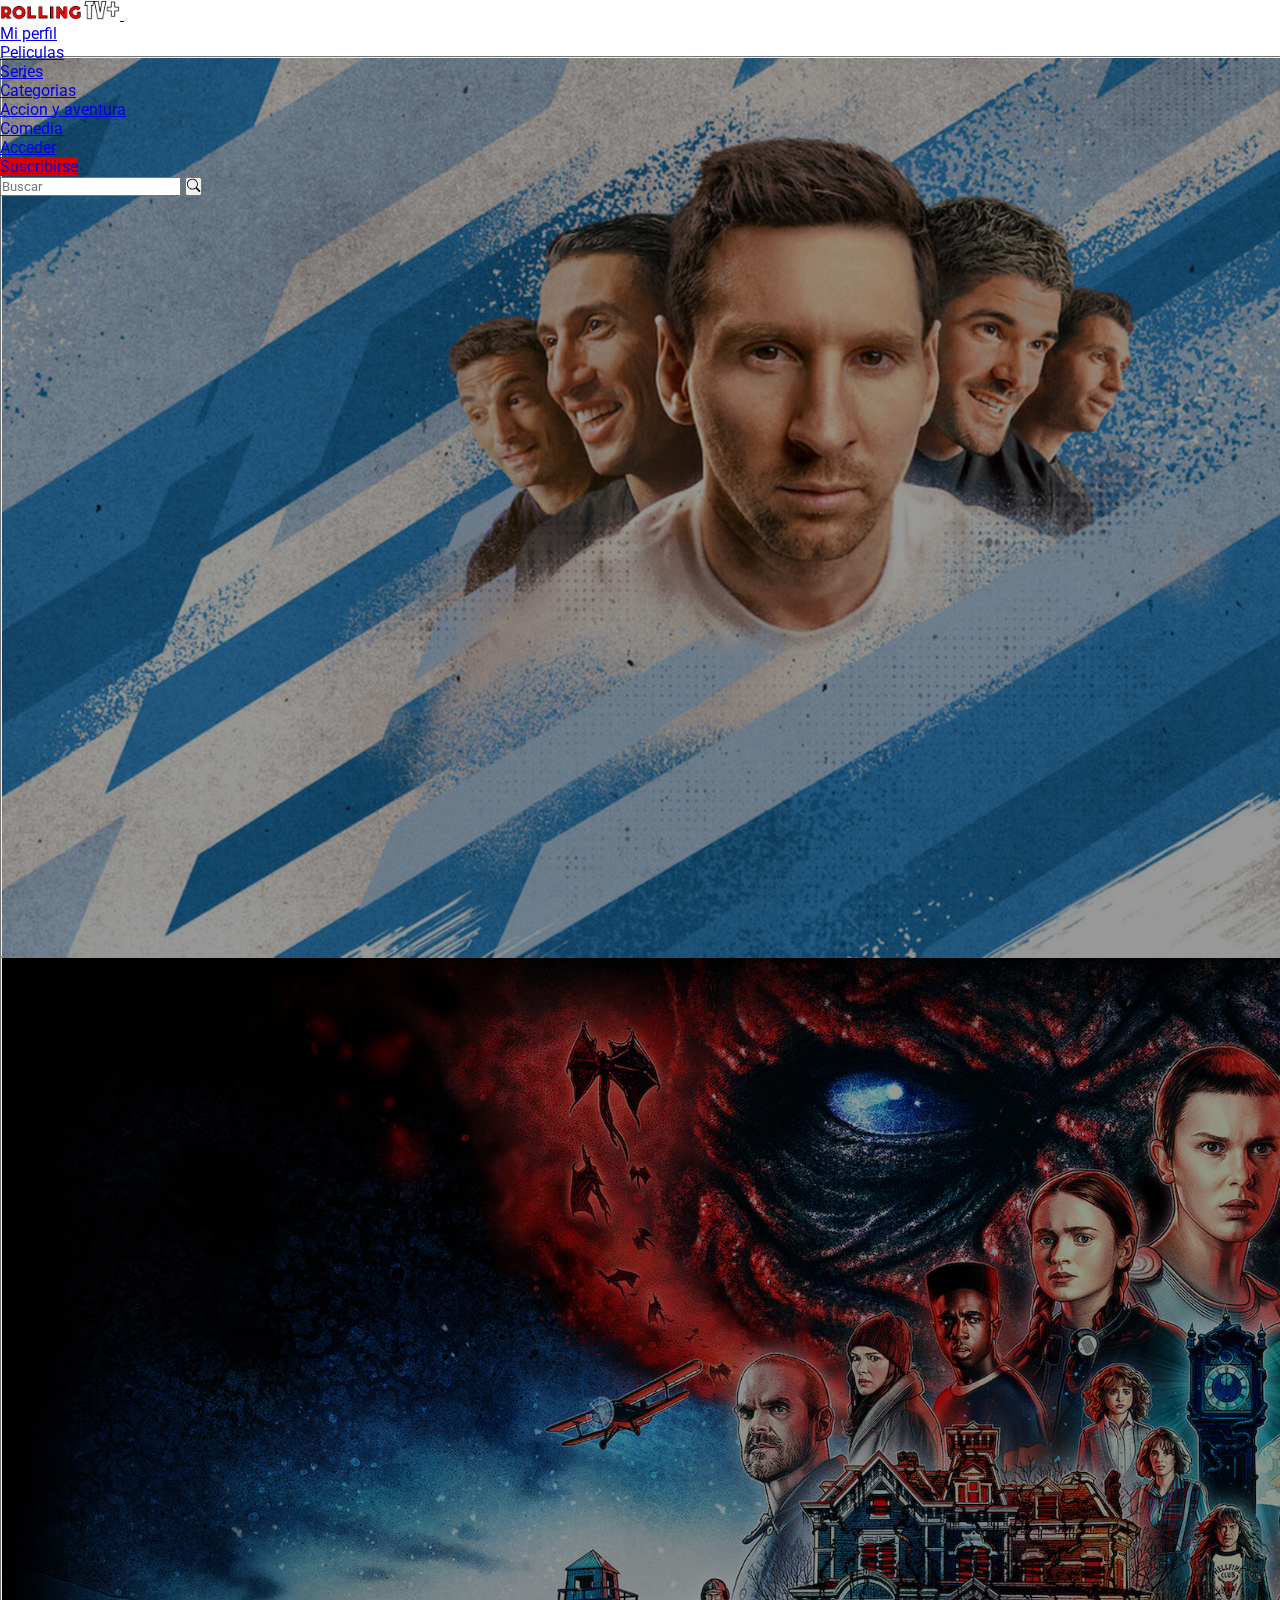
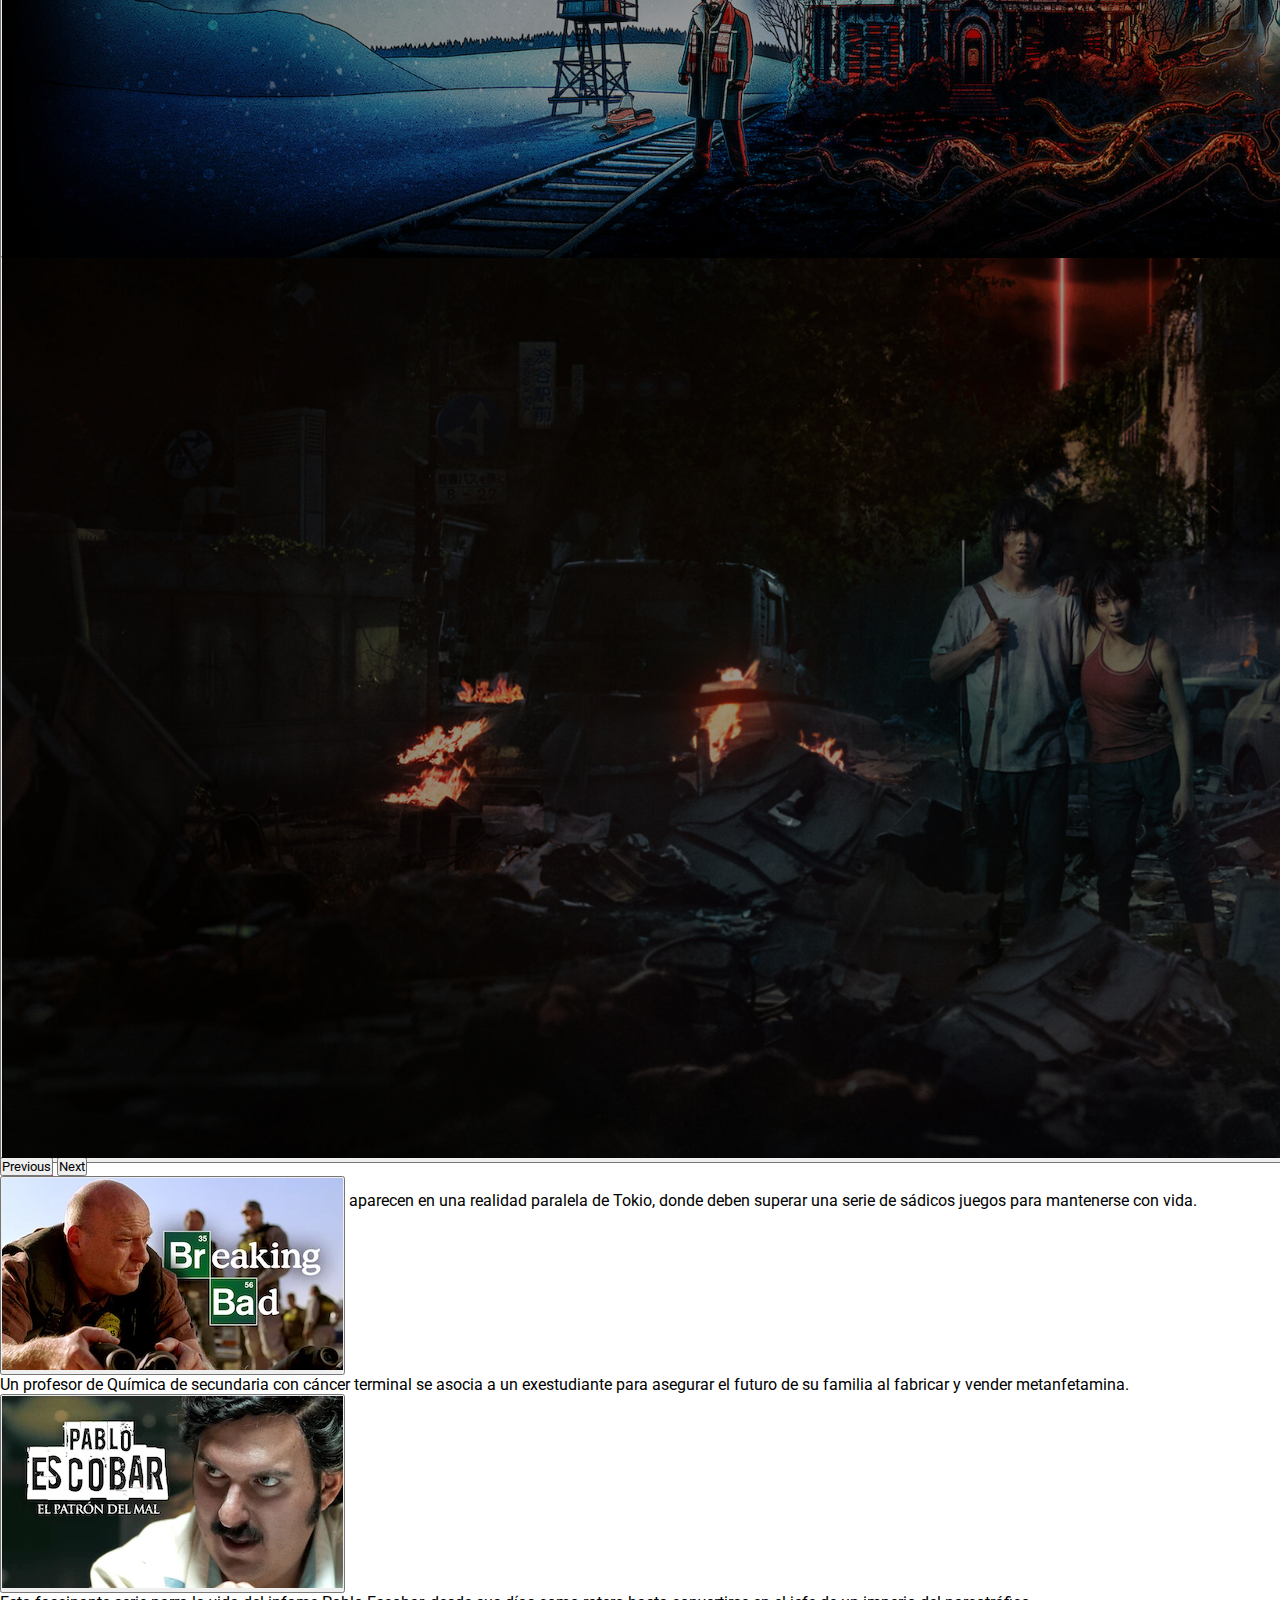
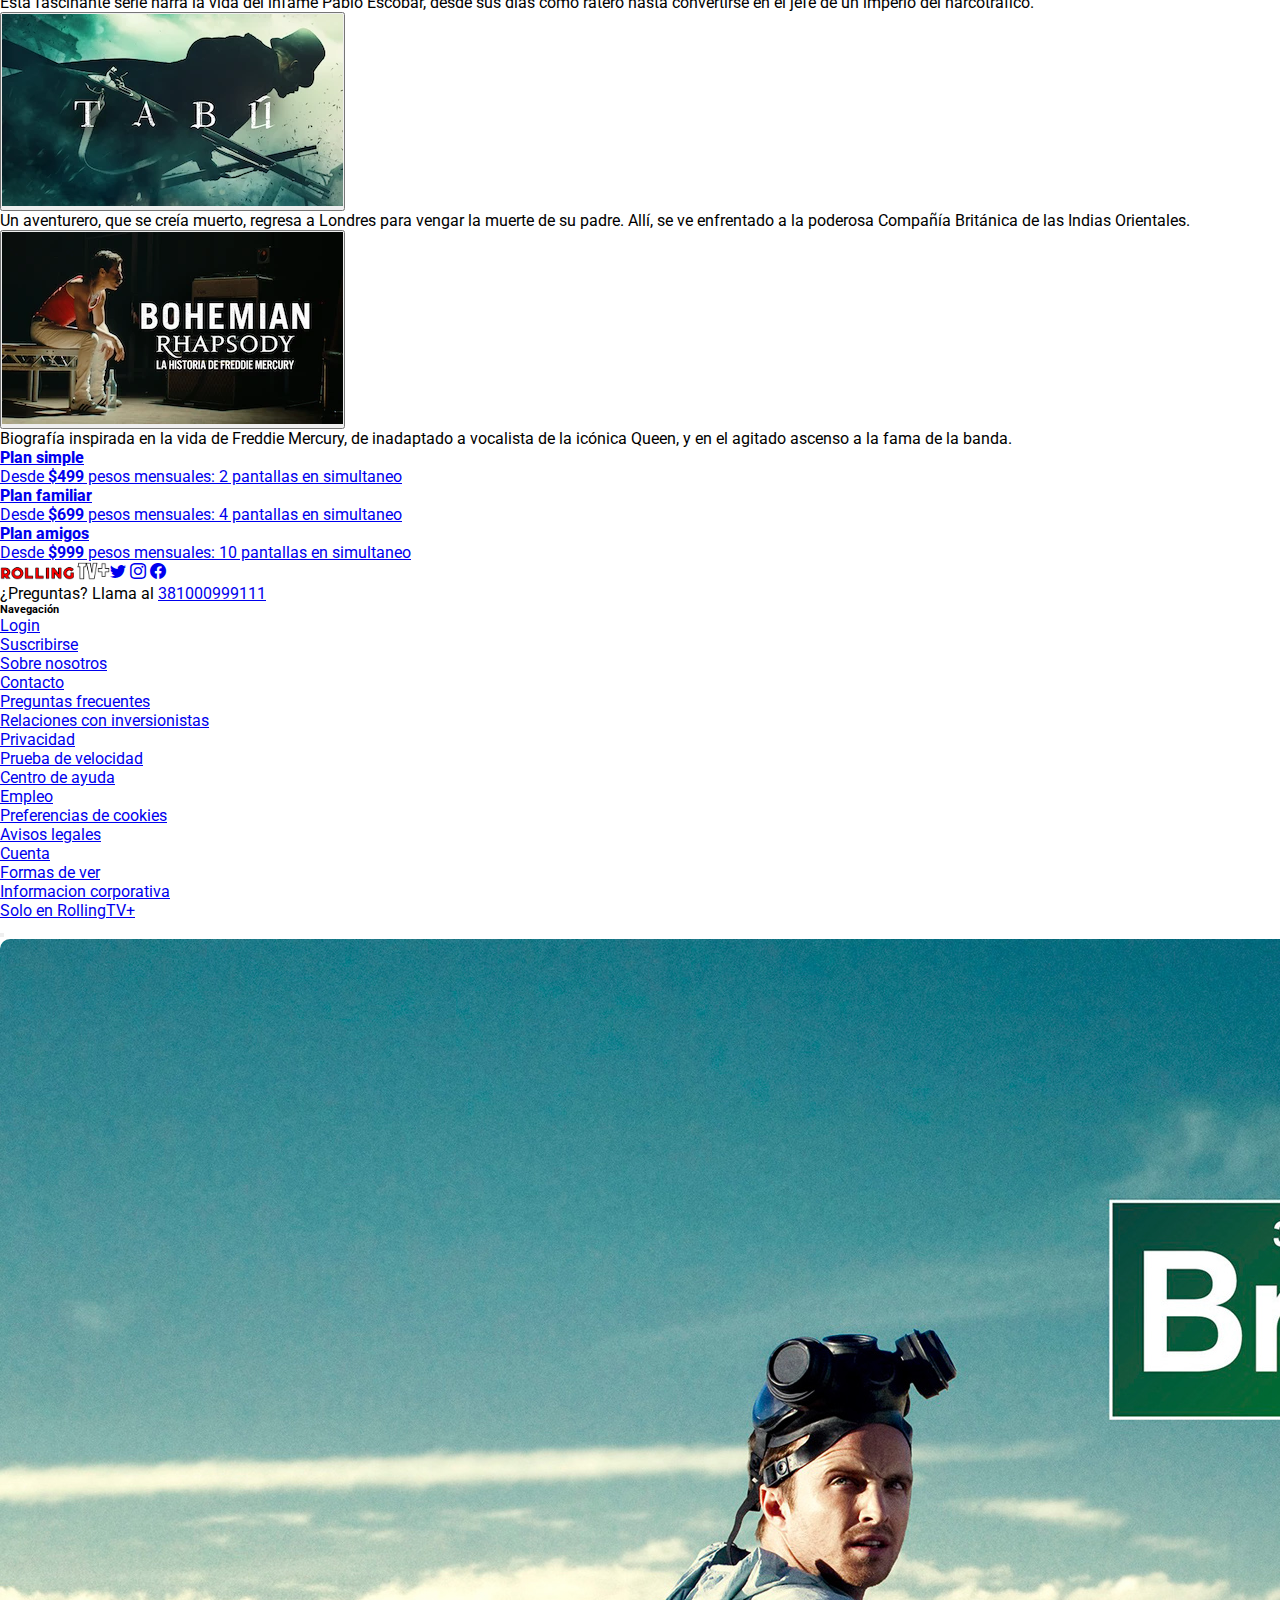
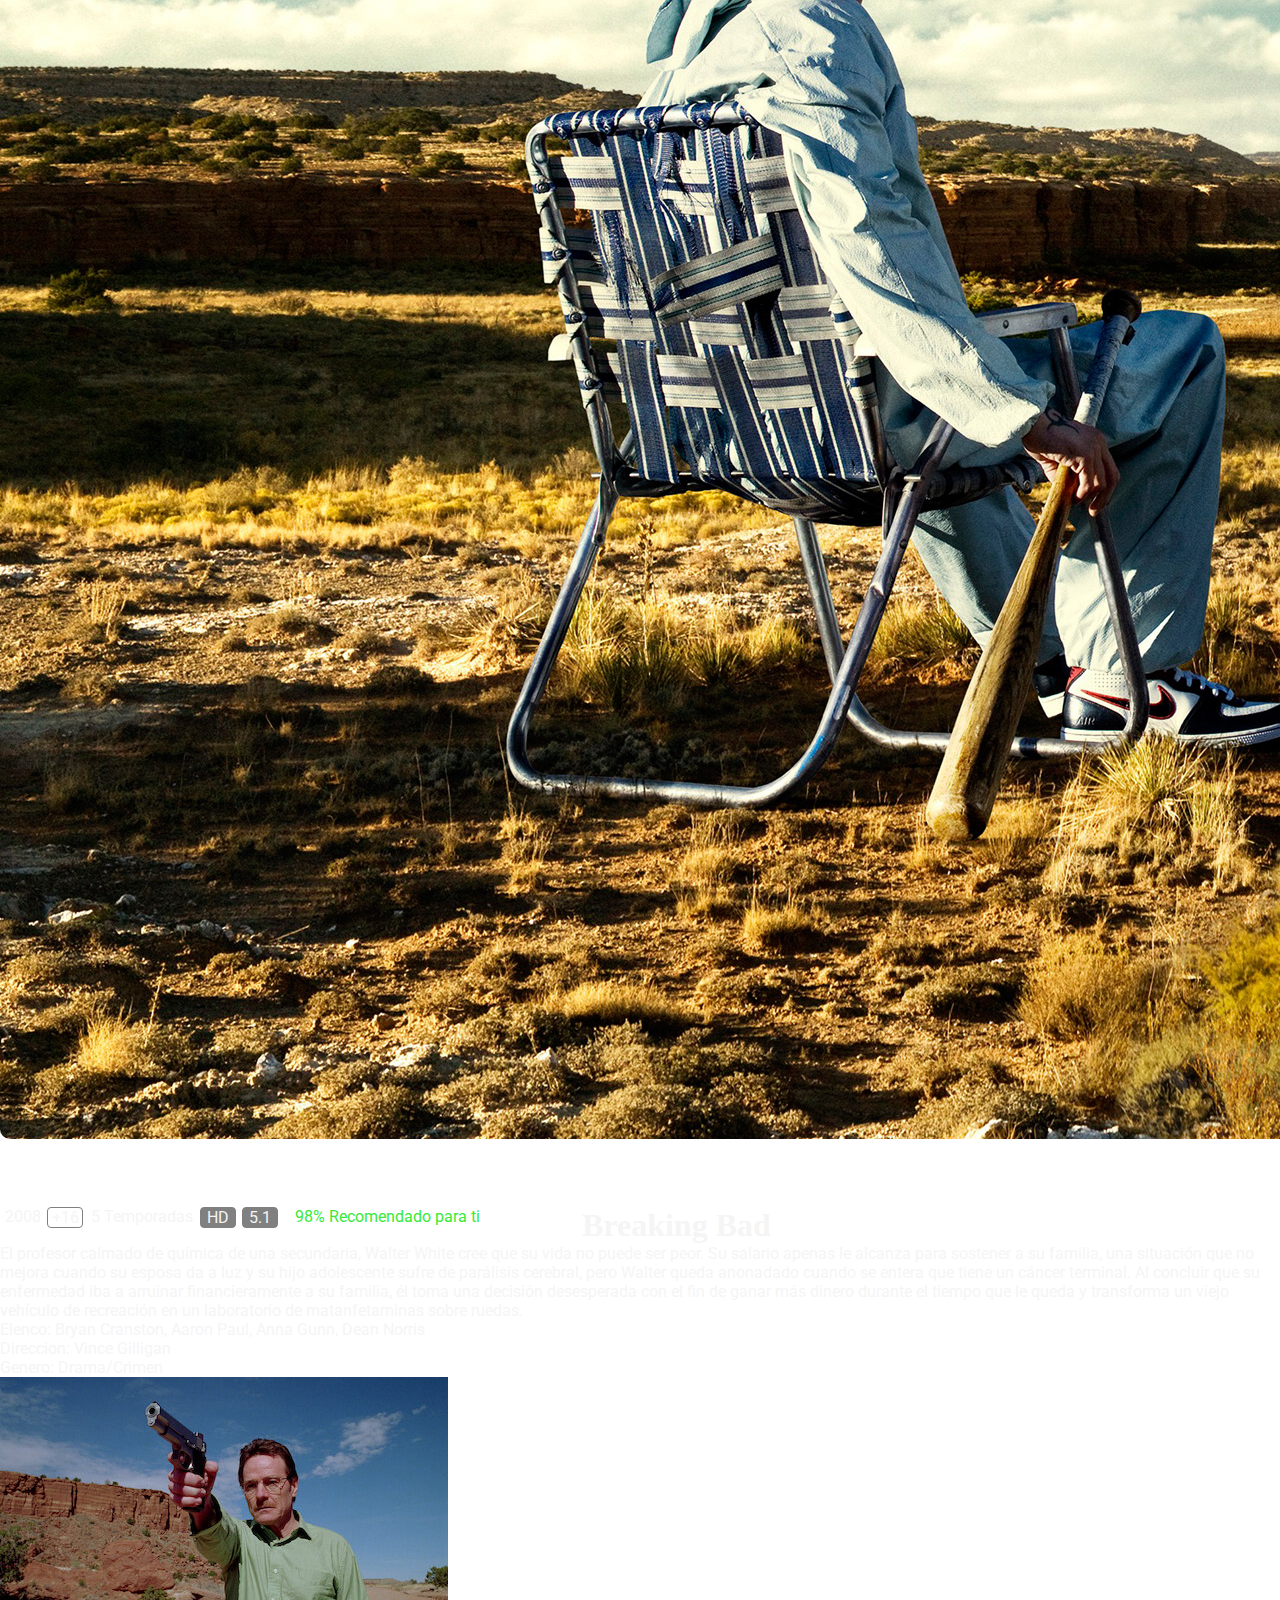
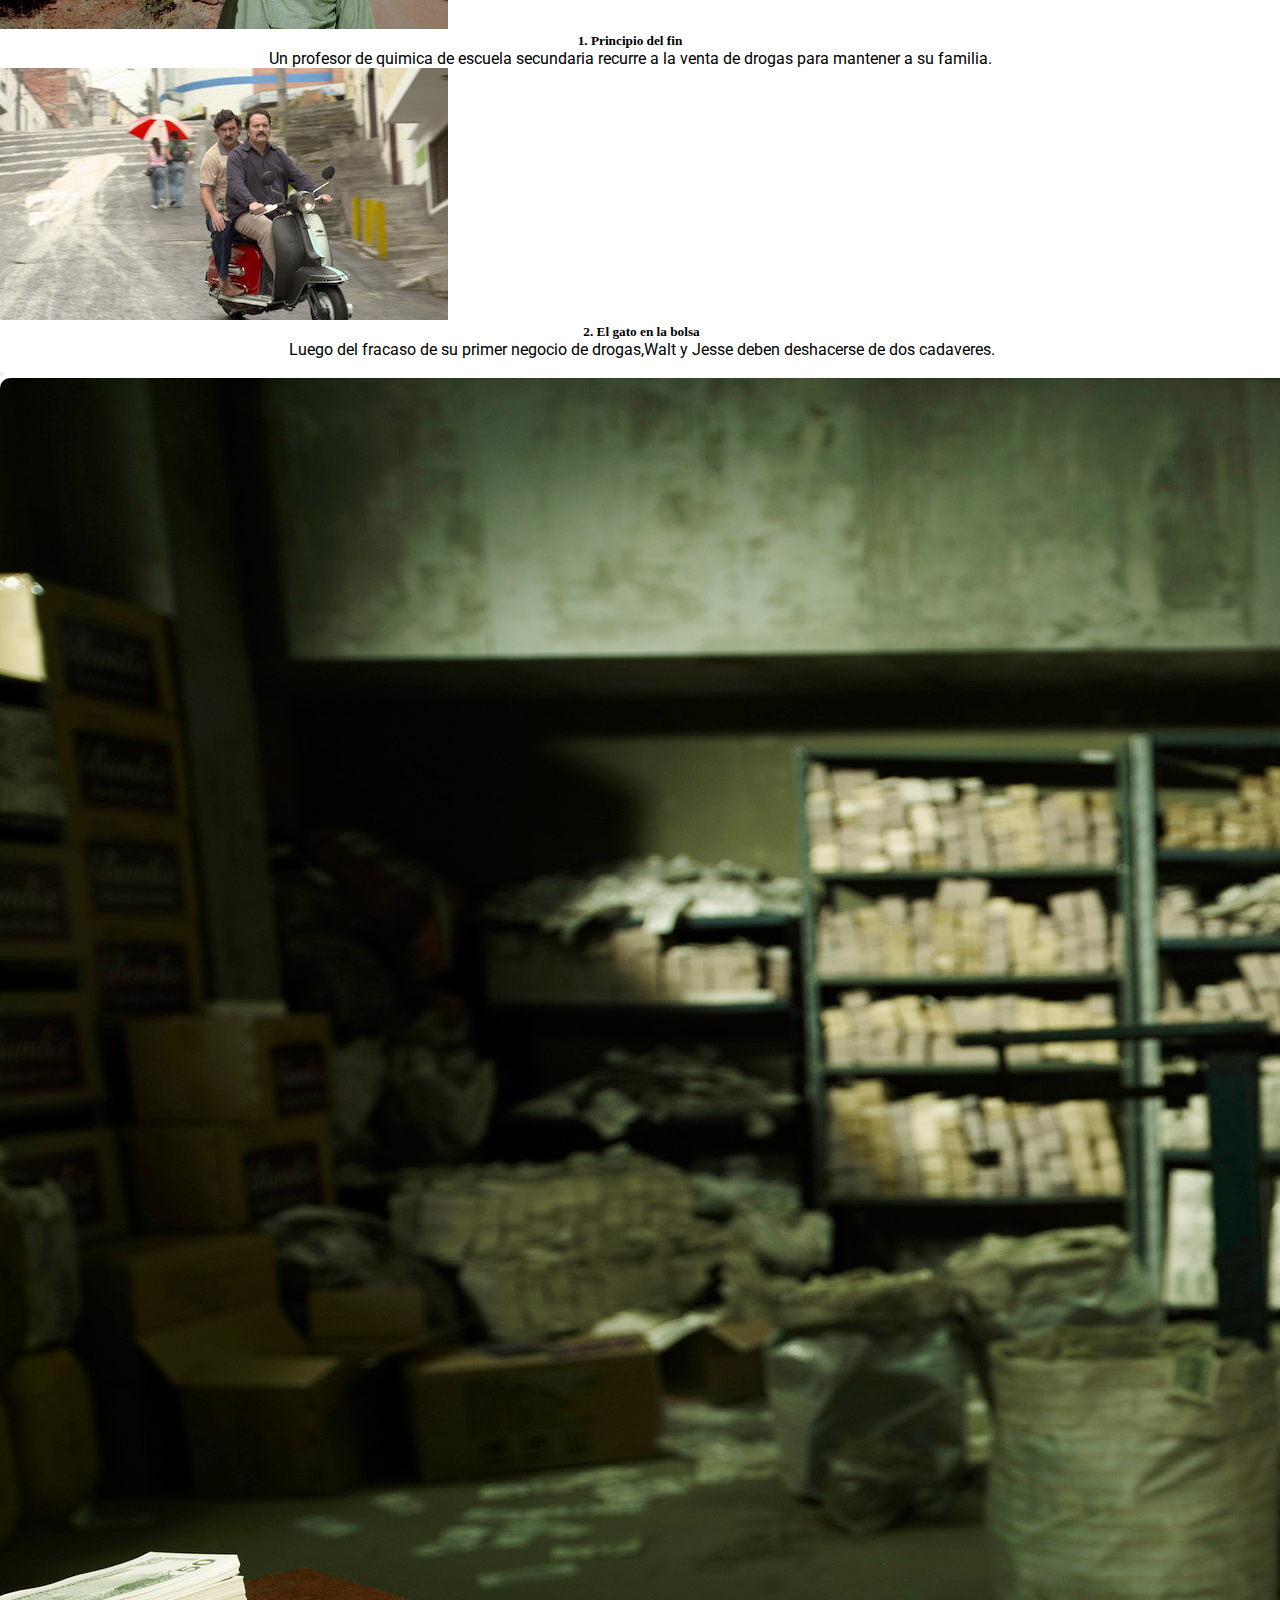
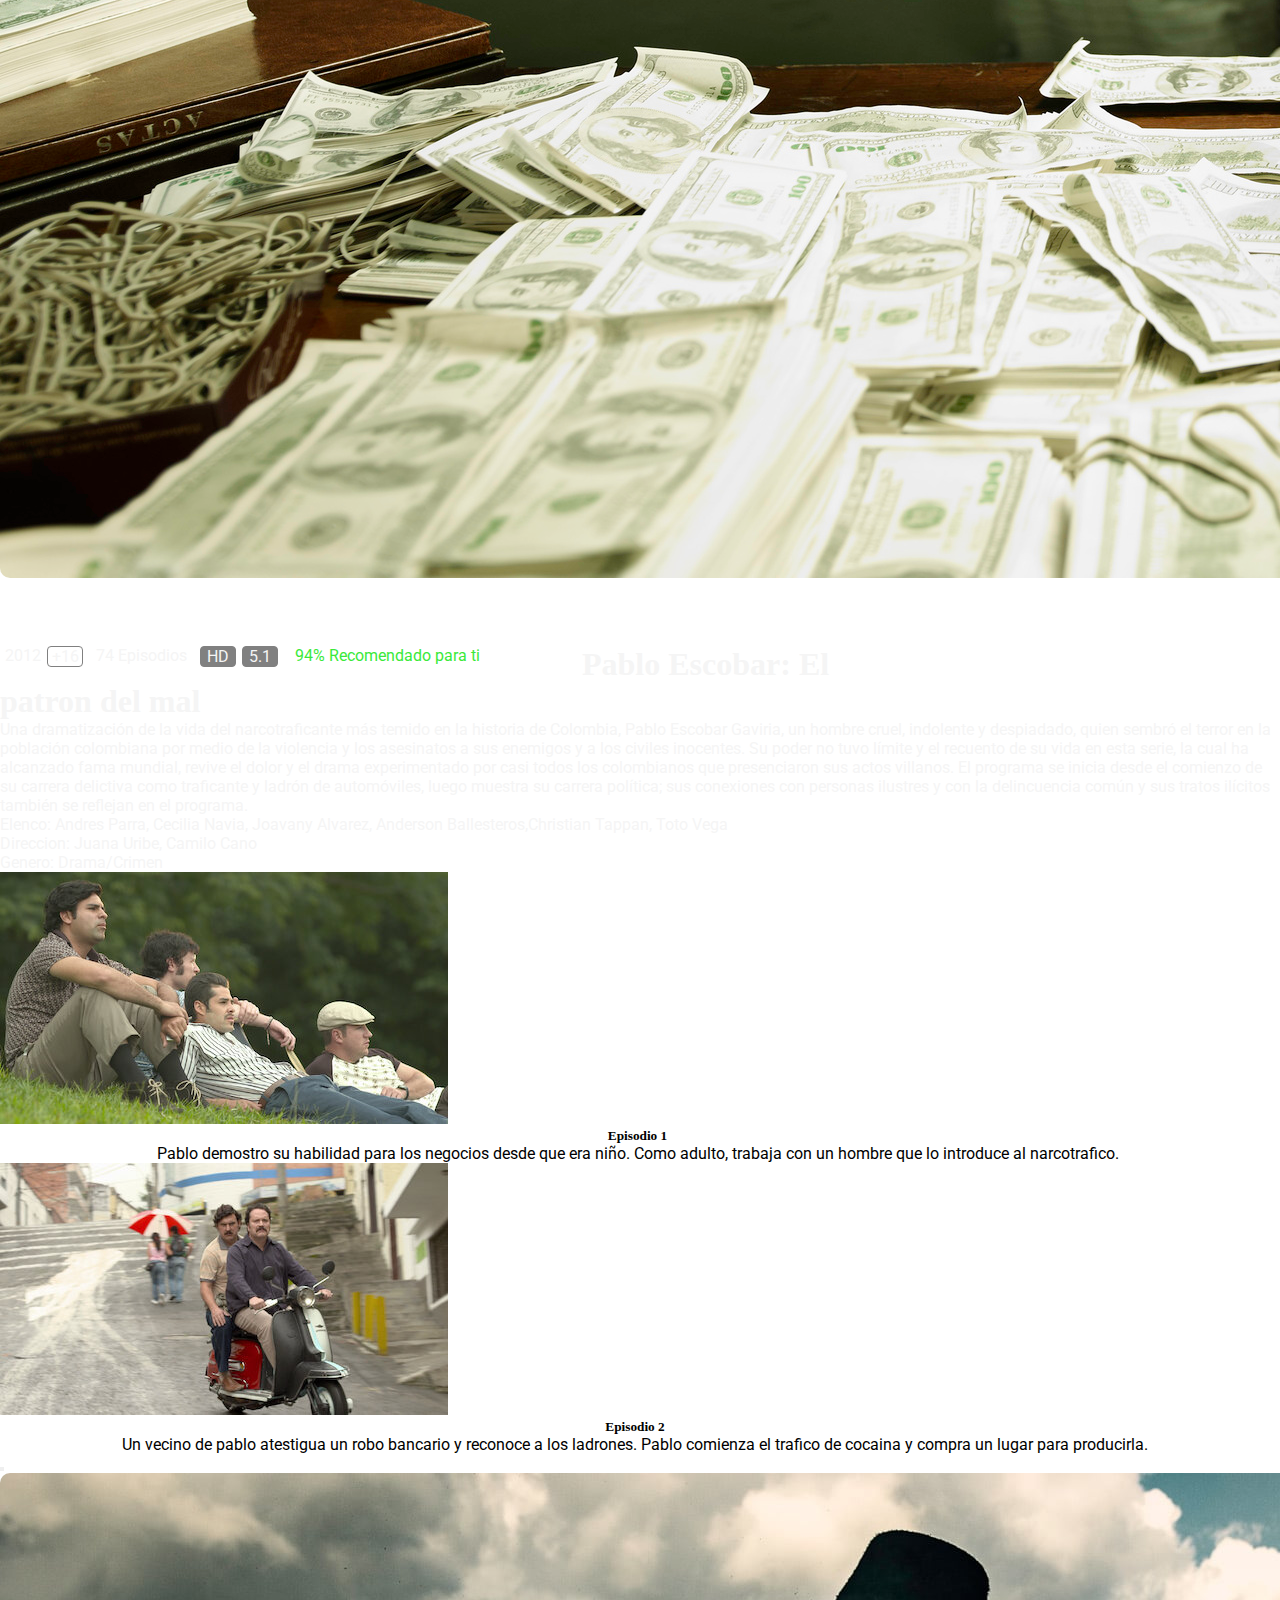
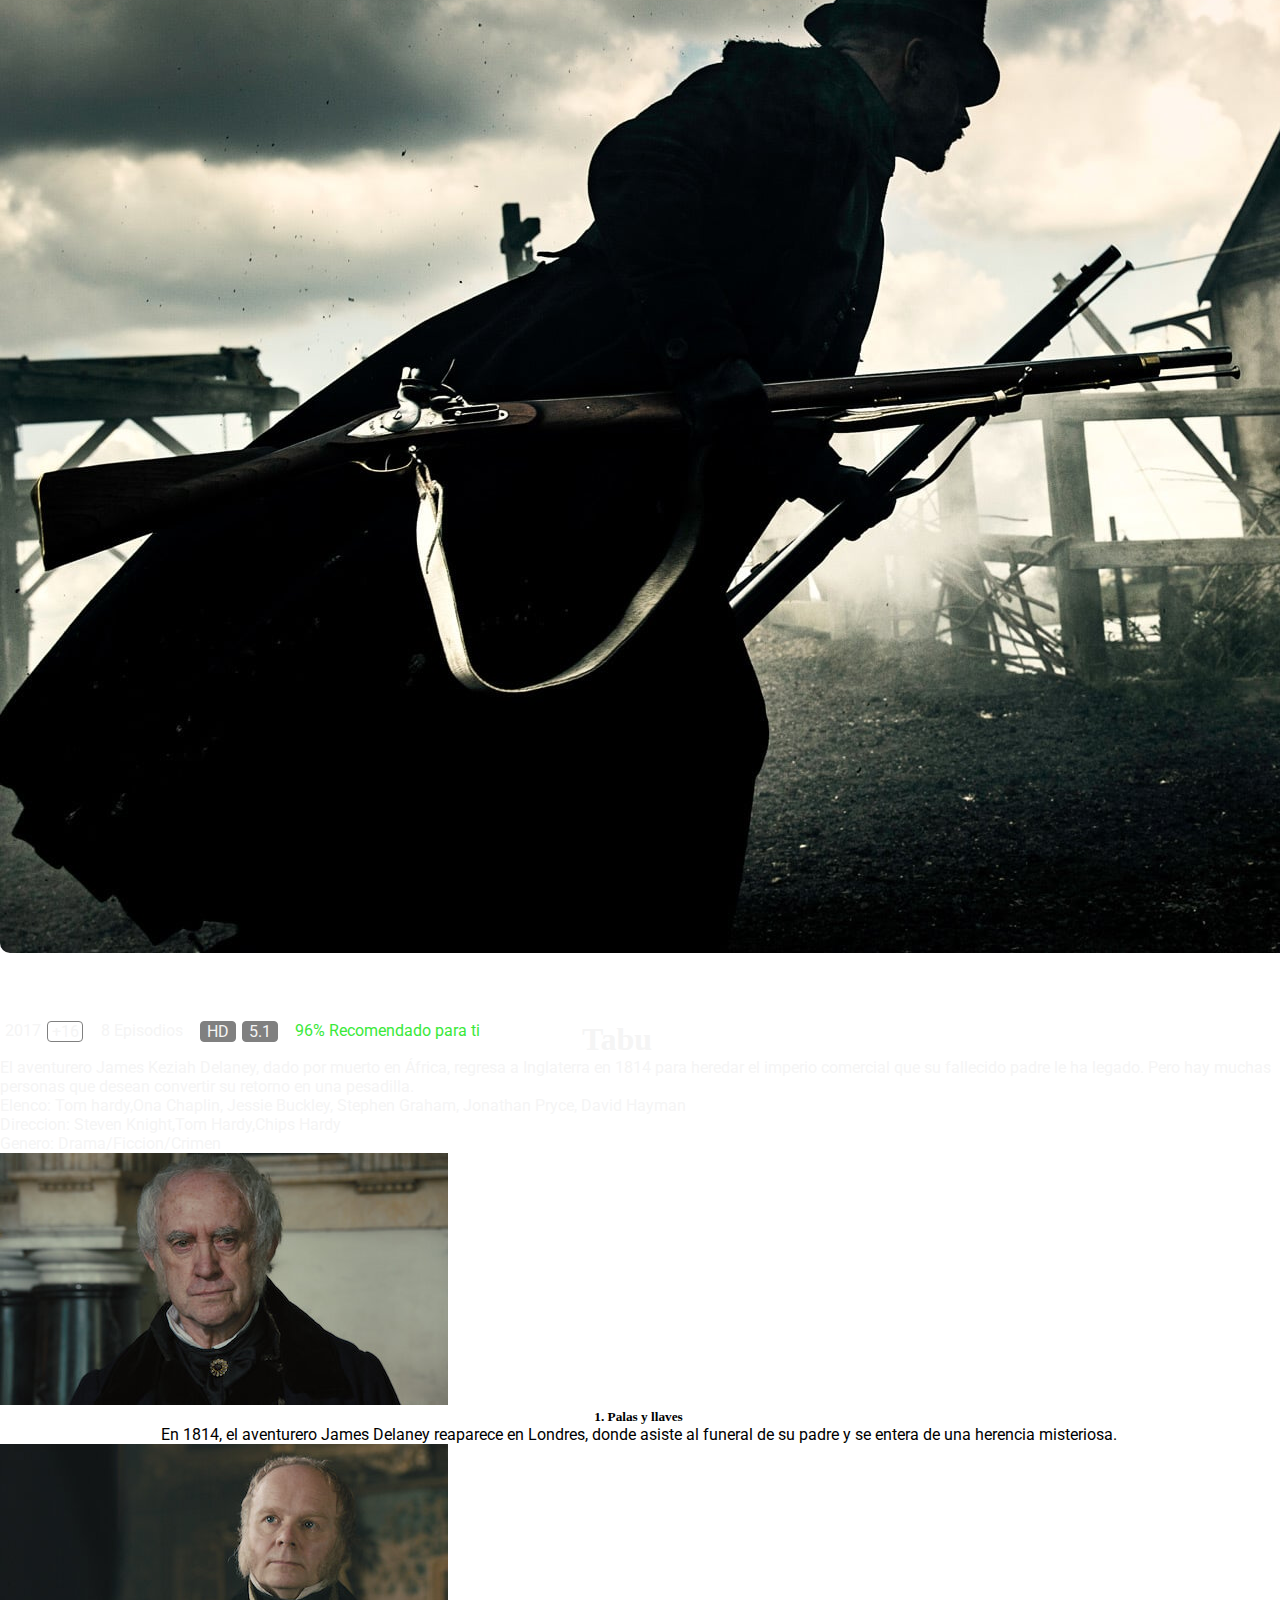
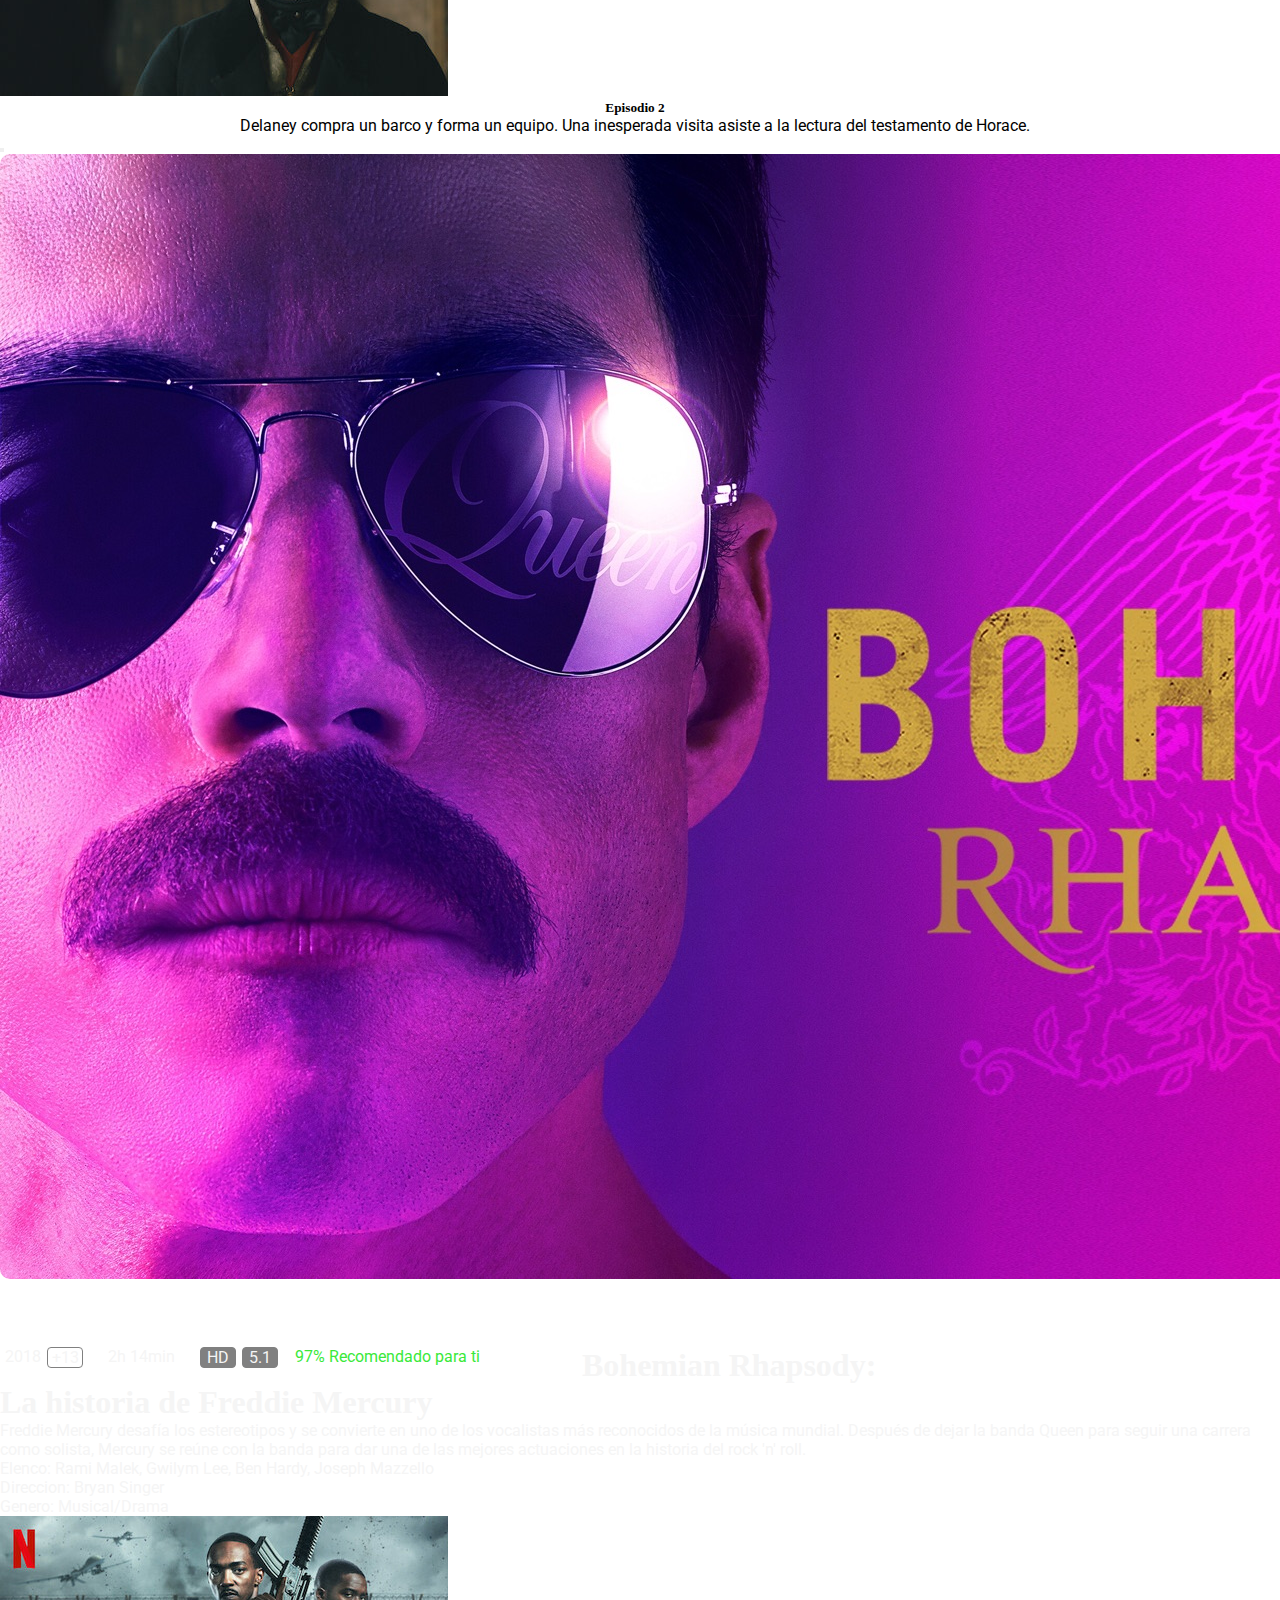
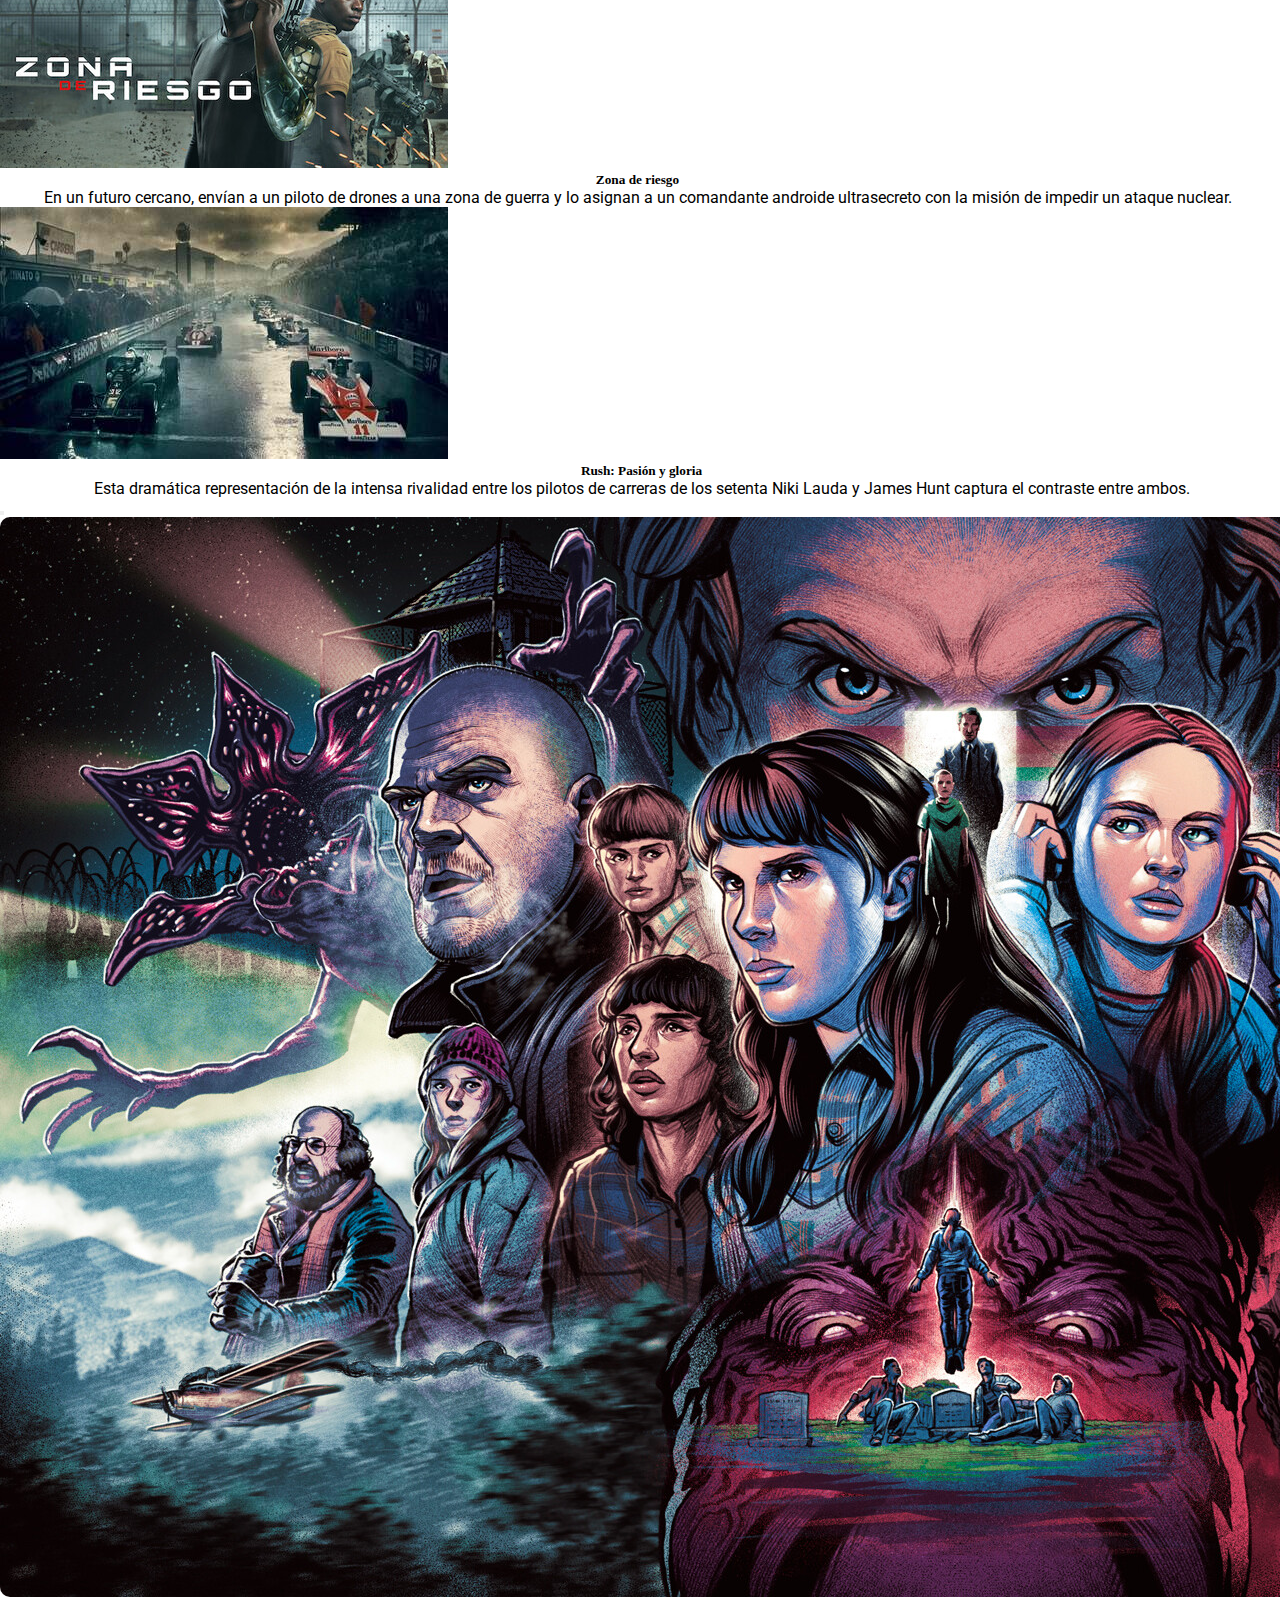
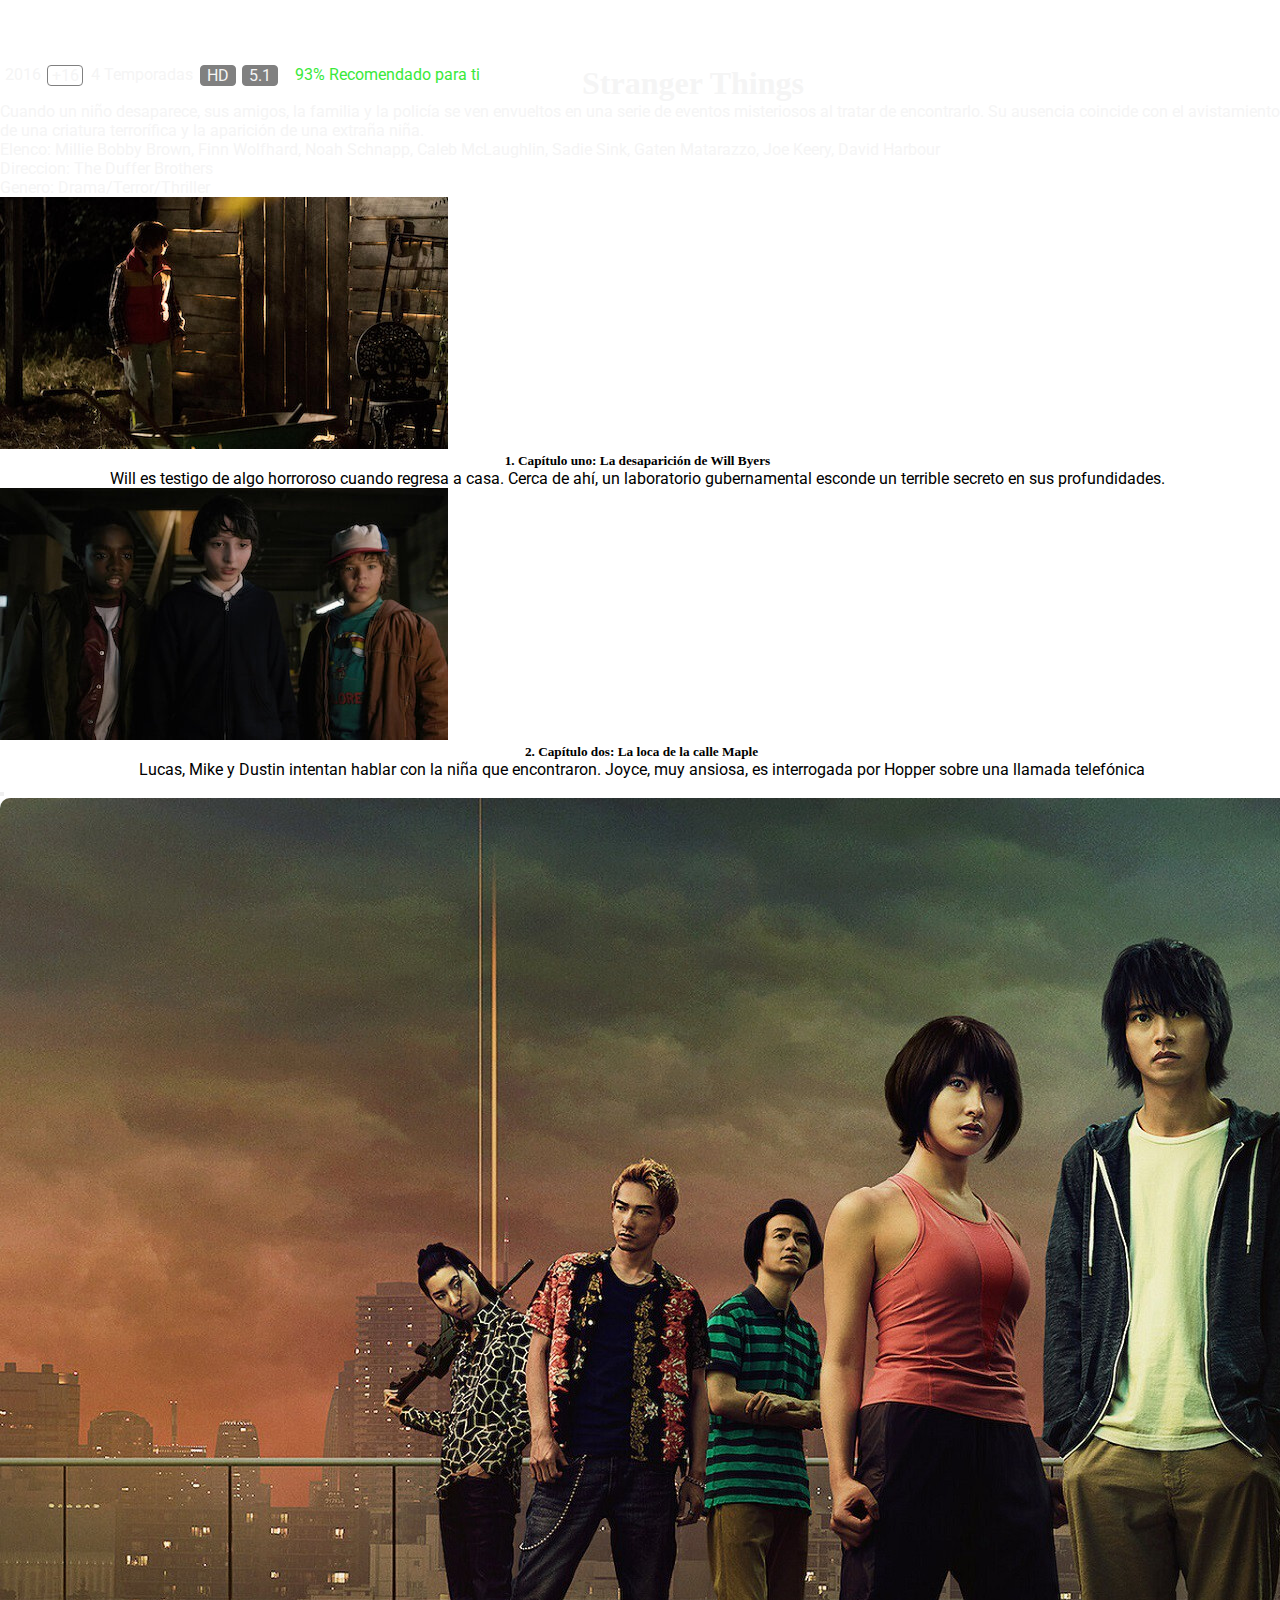
==== index.html @ 46a09281 "que onda guarda o no todo" ====
<!DOCTYPE html>
<html lang="es">

<head>
  <meta charset="UTF-8" />
  <meta http-equiv="X-UA-Compatible" content="IE=edge" />
  <meta name="viewport" content="width=device-width, initial-scale=1.0" />
  <meta name="description" content="Pagina de log in de RollingTV+" />
  <meta name="keywords" content="Series, peliculas, tiempo libre" />
  <meta name="Author1" content="Leandro Navarro" />
  <meta name="Author2" content="Agustin Lobo" />
  <meta name="Author3" content="Hildebrand Anthony Ariel" />
  <meta name="Author4" content="Diaz Santilli Mauro" />
  <meta name="Author5" content="Diaz Pablo Ismael" />
  <meta name="Author6" content="Fuentes Joaquin Alberto" />
  <!-- CSS only -->
  <link href="https://cdn.jsdelivr.net/npm/bootstrap@5.2.3/dist/css/bootstrap.min.css" rel="stylesheet"
    integrity="sha384-rbsA2VBKQhggwzxH7pPCaAqO46MgnOM80zW1RWuH61DGLwZJEdK2Kadq2F9CUG65" crossorigin="anonymous" />
  <link rel="stylesheet" href="css/style.css" />
  <link rel="icon" type="imagen/png" href="img/R.png" />
  <link rel="stylesheet" href="https://cdn.jsdelivr.net/npm/bootstrap-icons@1.10.3/font/bootstrap-icons.css">
  <title>RollingTV+</title>
</head>

<body class="bg-black">
  <header class="barra-navegacion">
    <nav class="navbar navbar-expand-lg bg-body-tertiary bg-black navbar-dark">
        <div class="container-fluid">
            <a class="navbar-brand" href="../index.html">
                <img src="img/RollingTV+2.png" width="120" alt="logo de la pagina rollingtv+">
            </a>
            <button class="navbar-toggler" type="button" data-bs-toggle="collapse"
                data-bs-target="#navbarSupportedContent" aria-controls="navbarSupportedContent" aria-expanded="false"
                aria-label="Toggle navigation">
                <span class="navbar-toggler-icon"></span>
            </button>

            <div class="collapse navbar-collapse" id="navbarSupportedContent">
                <ul class="navbar-nav ms-auto mb-2 mb-lg-0">
                  <li class="nav-item">
                    <a class="nav-link active" aria-current="page" href="./pages/error404.html">Mi perfil</a>
                </li>
                <li class="nav-item">
                    <a class="nav-link active" aria-current="page" href="./pages/peliculas.html">Peliculas</a>
                </li>
                <li class="nav-item">
                    <a class="nav-link active" aria-current="page" href="./pages/error404.html">Series</a>
                </li>
                    <li class="nav-item dropdown text-white">
                        <a class="nav-link dropdown-toggle btn mx-2" href="#" role="button" data-bs-toggle="dropdown"
                            aria-expanded="false">
                            Categorias
                        </a>
                        <ul class="dropdown-menu mx-2">
                            <li><a class="dropdown-item" href="pages/catAccion1.html">Accion y aventura</a></li>
                            <li><a class="dropdown-item" href="pages/catComedia1.html">Comedia</a></li>
                        </ul>
                    </li>
                    <li class="nav-item">
                        <a class="nav-link active btn btn-login mx-2 my-1" aria-current="page"
                            href="pages/login.html">Acceder</a>
                    </li>
                    <li class="nav-item">
                        <a class="nav-link btn btn-suscribirse text-black mx-2 my-1"
                            href="pages/suscribite.html">Suscribirse</a>
                    </li>
                </ul>
                <form class="d-flex" role="search">
                  <input class="form-control me-2" type="search" placeholder="Buscar" aria-label="Buscar">
                  <button class="btn btn-outline-danger" type="submit"><i class="bi-search"></i></button>
                </form>
            </div>
        </div>
    </nav>
</header>

  <main class="bg-black">
    <!--Seccion de banner de peliculas principales-->
    <section id="sliderPeliculas" class="carousel slide">
      <div class="carousel-inner sliderInicio">
        <div class="carousel-item slider-pantGrandes-div1"> <!--Agregar width:100vh-->
          <button class="w-100" type="button" data-bs-toggle="modal" data-bs-target="#seanEternosModal"><img src="img/SeanEternos.jpg" class="d-block w-100" alt="Portada de sean eternos"></button>
          <div class="carousel-caption d-none d-md-block">
            <h2 class="text-bold text-color-red fw-bold">Sean Eternos</h2>
            <p class="fs-4 text-black text-bold">
              Esta serie muestra una mirada íntima e inédita sobre la lucha de Lionel Messi y
              la selección argentina en la Copa América para romper una racha de 28 años sin títulos.
            </p>
          </div>
        </div>
        <div class="carousel-item slider-pantGrandes-div1 active">
          <button class="w-100" type="button" data-bs-toggle="modal" data-bs-target="#strangerThingsModal"><img src="img/StrangerThingsPortada.webp" class="d-block w-100" alt="portada de stranger things"></button>
          <div class="carousel-caption d-none d-md-block">
            <h2 class="text-bold text-color-red fw-bold">Stranger Things</h2>
            <p class="fs-4 text-bold">Después de la extraña desaparición de un niño, un pueblo se encuentra ante un misterio
              que revela experimentos secretos, fuerzas sobrenaturales y a una niña muy especial.
            </p>
          </div>
        </div>
        <div class="carousel-item slider-pantGrandes-div1 ">
          <button class="w-100" type="button" data-bs-toggle="modal" data-bs-target="#aliceInBorderlandModal"><img src="img/AlicePortada.jpg" class="d-block w-100" alt="Portada de alice"></button>
          <div class="carousel-caption d-none d-md-block">
            <h2 class="text-bold text-color-red fw-bold">Alice</h2>
            <p class="fs-4 text-bold">Un fanático de los videojuegos y sus dos amigos aparecen en una realidad paralela de Tokio,
              donde deben superar una serie de sádicos juegos para mantenerse con vida.
            </p>
          </div>
        </div>
      </div>
      <button class="carousel-control-prev" type="button" data-bs-target="#sliderPeliculas" data-bs-slide="prev">
        <span class="carousel-control-prev-icon" aria-hidden="true"></span>
        <span class="visually-hidden">Previous</span>
      </button>
      <button class="carousel-control-next" type="button" data-bs-target="#sliderPeliculas" data-bs-slide="next">
        <span class="carousel-control-next-icon" aria-hidden="true"></span>
        <span class="visually-hidden">Next</span>
      </button>
    </section>
    <!--Seccion de cards con peliculas sujeridas-->
    <section class="container my-3">
      <article class="row">

        <aside class="col-12 col-md-6 col-lg-3 my-1 rounded-4">
          <div class="card border-0 text-bg-dark">
            <button type="button" data-bs-toggle="modal" data-bs-target="#breakingBadModal"><img src="img/BreakingBad.webp" class="card-img" alt="Breaking Bad"></button>
            <div class="card-body bg-black">
              <p class="card-text">
                Un profesor de Química de secundaria con cáncer terminal se asocia a un exestudiante
                para asegurar el futuro de su familia al fabricar y vender metanfetamina.
              </p>
            </div>
          </div>
        </aside>

        <aside class="col-12 col-md-6 col-lg-3 my-1 rounded-4">
          <div class="card border-0 text-bg-dark">
            <button type="button" data-bs-toggle="modal" data-bs-target="#pabloEscobarModal"><img src="img/ElPatronDelMal.webp" class="card-img" alt="Pablo Escobar El Patron del mal"></button>
            <div class="card-body bg-black">
              <p class="card-text">
                Esta fascinante serie narra la vida del infame Pablo Escobar, desde sus días como ratero
                hasta convertirse en el jefe de un imperio del narcotráfico.
              </p>
            </div>
          </div>
        </aside>

        <aside class="col-12 col-md-6 col-lg-3 my-1 rounded-4">
          <div class="card border-0 text-bg-dark">
            <button type="button" data-bs-toggle="modal" data-bs-target="#tabuModal"><img src="img/Tabu.webp" class="card-img" alt="Tabu"></button>
            <div class="card-body bg-black">
              <p class="card-text">
                Un aventurero, que se creía muerto, regresa a Londres para vengar la muerte de su padre.
                Allí, se ve enfrentado a la poderosa Compañía Británica de las Indias Orientales.
              </p>
            </div>
          </div>
        </aside>

        <aside class="col-12 col-md-6 col-lg-3 my-1 rounded-4">
          <div class="card border-0 text-bg-dark">
            <button type="button" data-bs-toggle="modal" data-bs-target="#bohemianRhapsodyModal"><img src="img/BohemianRhapsody.webp" class="card-img" alt="bohemian Rhapsody"></button>
            <div class="card-body bg-black">
              <p class="card-text">
                Biografía inspirada en la vida de Freddie Mercury, de inadaptado a vocalista de la icónica Queen,
                y en el agitado ascenso a la fama de la banda.
              </p>
            </div>
          </div>
        </aside>

      </article>
    </section>

    <!--Seccion de cards con las posibles suscripciones a la plataforma-->
    <section class="container">
      <article class="row cards-promocion-inicio">

        <a href="pages/suscribite.html"
          class="col-12 col-md-3 my-1 card card-color-red text-light p-1 mx-1 text-center text-decoration-none rounded-3">
          <aside>
            <div class="card-body">
              <h4 class="card-title">Plan simple</h4>
              <p class="card-text">Desde <strong>$499</strong> pesos mensuales: 2 pantallas en simultaneo</p>
            </div>
          </aside>
        </a>

        <a href="pages/suscribite.html"
          class="col-12 col-md-3 my-1 card card-color-red text-light p-1 mx-1 text-center text-decoration-none rounded-3">
          <aside>
            <div class="card-body">
              <h4 class="card-title">Plan familiar</h4>
              <p class="card-text">Desde <strong>$699</strong> pesos mensuales: 4 pantallas en simultaneo</p>
            </div>
          </aside>
        </a>

        <a href="pages/suscribite.html"
          class="col-12 col-md-3 my-1 card card-color-red text-light p-1 mx-1 text-center text-decoration-none rounded-3">
          <aside>
            <div class="card-body">
              <h4 class="card-title">Plan amigos</h4>
              <p class="card-text">Desde <strong>$999</strong> pesos mensuales: 10 pantallas en simultaneo</p>
            </div>
          </aside>
        </a>

      </article>
    </section>
  </main>

  <footer class="bg-black container-fluid text-secondary py-2">
    <section class="container-fluid">
      <article id="log-redes-footer">
        <figure>
          <img src="img/RollingTV+2.png" width="110" alt="logo RollingTv+">
        </figure>
        <div class="text-center text-md-start ms-4">
          <a href="pages/error404.html"><i class="bi bi-twitter fs-6 text-secondary"></i></a>
          <a href="pages/error404.html" class="text-secondary mx-2"><i class="bi bi-instagram fs-6"></i></a>
          <a href="pages/error404.html"><i class="bi bi-facebook fs-6 text-secondary"></i></a>
        </div>
      </article>
      <p>¿Preguntas? Llama al <a href="tel: 381000999111" class="text-secondary text-decoration-none">381000999111</a>
      </p>
      <article class="row mt-2">
        <aside class="col-12 col-md-6 col-lg-3">
          <h6>Navegación</h6>
          <ul class="list-group-bg-dark ps-0 pt-1">
            <li class="list-group-item"><a class="nav-link" href="pages/login.html">Login</a></li>
            <li class="list-group-item"><a class="nav-link" href="pages/suscribite.html">Suscribirse</a></li>
            <li class="list-group-item"><a class="nav-link" href="pages/sobreNosotros.html">Sobre nosotros</a></li>
            <li class="list-group-item"><a class="nav-link" href="pages/contacto.html">Contacto</a></li>
          </ul>
        </aside>
        <aside class="col-12 col-md-6 col-lg-3">
          <ul class="list-group-bg-dark ps-0 pt-1">
            <li class="list-group-item"><a class="nav-link" href="pages/error404.html">Preguntas frecuentes</a></li>
            <li class="list-group-item"><a class="nav-link" href="pages/error404.html">Relaciones con inversionistas</a>
            </li>
            <li class="list-group-item"><a class="nav-link" href="pages/error404.html">Privacidad</a></li>
            <li class="list-group-item"><a class="nav-link" href="https://fast.com/es/" target="_blank">Prueba de
                velocidad</a></li>
          </ul>
        </aside>
        <aside class="col-12 col-md-6 col-lg-3">
          <ul class="list-group-bg-dark ps-0 pt-1">
            <li class="list-group-item"><a class="nav-link" href="pages/contacto.html">Centro de ayuda</a></li>
            <li class="list-group-item"><a class="nav-link" href="pages/error404.html">Empleo</a></li>
            <li class="list-group-item"><a class="nav-link" href="pages/error404.html">Preferencias de cookies</a></li>
            <li class="list-group-item"><a class="nav-link" href="pages/error404.html">Avisos legales</a></li>
          </ul>
        </aside>
        <aside class="col-12 col-md-6 col-lg-3">
          <ul class="list-group-bg-dark ps-0 pt-1">
            <li class="list-group-item"><a class="nav-link" href="pages/error404.html">Cuenta</a></li>
            <li class="list-group-item"><a class="nav-link" href="pages/error404.html">Formas de ver</a></li>
            <li class="list-group-item"><a class="nav-link" href="pages/error404.html">Informacion corporativa</a></li>
            <li class="list-group-item"><a class="nav-link" href="pages/error404.html">Solo en RollingTV+</a></li>
          </ul>
        </aside>
      </article>
    </section>

  </footer>
  <script src="https://cdn.jsdelivr.net/npm/bootstrap@5.2.3/dist/js/bootstrap.bundle.min.js"
    integrity="sha384-kenU1KFdBIe4zVF0s0G1M5b4hcpxyD9F7jL+jjXkk+Q2h455rYXK/7HAuoJl+0I4"
    crossorigin="anonymous"></script>

    <!-- MODAL DETALLES BREAKING BAD-->
    <section class="modal fade" id="breakingBadModal" tabindex="-1" aria-hidden="true" aria-labelledby="modalTitle">
      <div class="modal-dialog modal-dialog-centered modal-lg">
        <div class="modal-content bg-black">
          <button type="button" class="btn-close bg-danger ms-auto" data-bs-dismiss="modal" aria-label="close"></button>
          <div class="modal-header ">
            <h5 class="modal-title" id="modalTitle"></h5>
            <img src="./img/detalles/breakingBadImgModal.jpg" alt="Breaking bad img modal" class="card-img"
              id="principalImgModalId">
          </div>
          <div class="modal-body">
            <div class="caja1">2008</div>
            <div class="caja2">+16</div>
            <div class="caja3">5 Temporadas</div>
            <div class="caja4">HD</div>
            <div class="caja4">5.1</div>
            <div class="caja5">98% Recomendado para ti</div>
            <h1 id="titleBb"> Breaking Bad </h1>
            <p class="text-white-50">El profesor calmado de química de una secundaria, Walter White cree que su vida no puede
              ser peor. Su salario apenas le alcanza para sostener a su familia, una situación que no mejora cuando su esposa
              da a luz y su hijo adolescente sufre de parálisis cerebral, pero Walter queda anonadado cuando se entera que
              tiene un cáncer terminal. Al concluir que su enfermedad iba a arruinar financieramente a su familia, él toma una
              decisión desesperada con el fin de ganar más dinero durante el tiempo que le queda y transforma un viejo
              vehículo de recreación en un laboratorio de matanfetaminas sobre ruedas.</p>
            <p class="text-white-50">Elenco: Bryan Cranston, Aaron Paul, Anna Gunn, Dean Norris</p>
            <p class="text-white-50">Direccion: Vince Gilligan</p>
            <p class="text-white-50">Genero: Drama/Crimen</p>
          </div>
          <div class="container modal-footer" class="imagesEpisodesModal">
            <section class="row">
              <article class="col-12 col-md-6">
                <img src="./img/detalles/breakingBadEpisode1Img.jpg" alt="breaking bad episode 1" class="episode1Img w-100">
                <li id="textEpisode1BreakingBad" class="mt-2">
                  <h5 class="text-white" id="titleEpisodesSeries">1. Principio del fin</h5>
                  <p class="text-white-50">Un profesor de quimica de escuela secundaria recurre a la venta de drogas para
                    mantener a su familia.</p>
                </li>
              </article>
              <article class="col-12 col-md-6">
                <img src="./img/detalles/pabloEscobarEpisode2Img.jpg" alt="pablo escobar episode 2" class="episode2Img w-100">
                <li id="textEpisode2BreakingBad" class="mt-2">
                  <h5 class="text-white" id="titleEpisodesSeries">2. El gato en la bolsa</h5>
                  <p class="text-white-50">Luego del fracaso de su primer negocio de drogas,Walt y Jesse deben deshacerse de
                    dos cadaveres.</p>
                </li>
              </article>
            </section>
          </div>
        </div>
      </div>
  </section>
  <!-- MODAL DETALLES PABLO ESCOBAR-->
  <section class="modal fade" id="pabloEscobarModal" tabindex="-1" aria-hidden="true" aria-labelledby="modalTitle">
    <div class="modal-dialog modal-dialog-centered modal-lg">
        <div class="modal-content bg-black">
          <button type="button" class="btn-close bg-danger ms-auto" data-bs-dismiss="modal" aria-label="close"></button> 
            <div class="modal-header ">
                <h5 class="modal-title" id="modalTitle"></h5>
                <img src="./img/detalles/pabloEscobarImgModal.jpg" alt="Pablo Escobar img modal" class="card-img" id="principalImgModalId">       
            </div>
            <div class="modal-body">               
                 <div class="caja1">2012</div>
                 <div class="caja2">+16</div>
                 <div class="caja3">74 Episodios</div>
                 <div class="caja4">HD</div>
                 <div class="caja4">5.1</div>
                 <div class="caja5">94% Recomendado para ti</div>
                     <h1 id="titleBb"> Pablo Escobar: El patron del mal </h1>
                     <p class="text-white-50">Una dramatización de la vida del narcotraficante más temido en la historia de Colombia, Pablo Escobar Gaviria, un hombre cruel, indolente y despiadado, quien sembró el terror en la población colombiana por medio de la violencia y los asesinatos a sus enemigos y a los civiles inocentes. Su poder no tuvo límite y el recuento de su vida en esta serie, la cual ha alcanzado fama mundial, revive el dolor y el drama experimentado por casi todos los colombianos que presenciaron sus actos villanos. El programa se inicia desde el comienzo de su carrera delictiva como traficante y ladrón de automóviles, luego muestra su carrera política; sus conexiones con personas ilustres y con la delincuencia común y sus tratos ilícitos también se reflejan en el programa.</p>
                     <p class="text-white-50">Elenco: Andres Parra, Cecilia Navia, Joavany Alvarez, Anderson Ballesteros,Christian Tappan, Toto Vega</p>
                     <p class="text-white-50">Direccion: Juana Uribe, Camilo Cano</p>
                     <p class="text-white-50">Genero: Drama/Crimen</p>
            </div>
            <div class="container modal-footer" class="imagesEpisodesModal">
              <section class="row">
                  <article class="col-12 col-md-6">
                    <img src="./img/detalles/pabloEscobarEpisode1Img.jpg" alt="pablo escobar episode 1" class="episode1Img w-100">
                    <li id="textEpisode1PabloEscobar" class="mt-2">
                      <h5 class="text-white" id="titleEpisodesSeries">Episodio 1</h5>
                      <p class="text-white-50">Pablo demostro su habilidad para los negocios desde que era niño. Como adulto, trabaja con un hombre que lo introduce al narcotrafico.</p>
                    </li>
                  </article>
                  <article class="col-12 col-md-6">
                    <img src="./img/detalles/pabloEscobarEpisode2Img.jpg" alt="pablo escobar episode 2" class="episode2Img w-100">                  
                    <li id="textEpisode2PabloEscobar" class="mt-2">
                      <h5 class="text-white" id="titleEpisodesSeries">Episodio 2</h5>
                      <p class="text-white-50">Un vecino de pablo atestigua un robo bancario y reconoce a los ladrones. Pablo comienza el trafico de cocaina y compra un lugar para producirla.</p>
                    </li> 
                  </article>
              </section>
            </div>
        </div>
    </div>
</section>
<!-- MODAL DETALLES TABU-->
<section class="modal fade" id="tabuModal" tabindex="-1" aria-hidden="true" aria-labelledby="modalTitle">
  <div class="modal-dialog modal-dialog-centered modal-lg">
      <div class="modal-content bg-black">
        <button type="button" class="btn-close bg-danger ms-auto" data-bs-dismiss="modal" aria-label="close"></button> 
          <div class="modal-header ">
              <h5 class="modal-title" id="modalTitle"></h5>
              <img src="./img/detalles/tabuImgModal.jpg" alt="Tabu img modal" class="card-img" id="principalImgModalId">      
          </div>
          <div class="modal-body">               
               <div class="caja1">2017</div>
               <div class="caja2">+16</div>
               <div class="caja3">8 Episodios</div>
               <div class="caja4">HD</div>
               <div class="caja4">5.1</div>
               <div class="caja5">96% Recomendado para ti</div>
                   <h1 id="titleBb"> Tabu </h1>
                   <p class="text-white-50">El aventurero James Keziah Delaney, dado por muerto en África, regresa a Inglaterra en 1814 para heredar el imperio comercial que su fallecido padre le ha legado. Pero hay muchas personas que desean convertir su retorno en una pesadilla.</p>
                   <p class="text-white-50">Elenco: Tom hardy,Ona Chaplin, Jessie Buckley, Stephen Graham, Jonathan Pryce, David Hayman</p>
                   <p class="text-white-50">Direccion: Steven Knight,Tom Hardy,Chips Hardy</p>
                   <p class="text-white-50">Genero: Drama/Ficcion/Crimen</p>
          </div>
          <div class="container modal-footer" class="imagesEpisodesModal">
            <section class="row">
                <article class="col-12 col-md-6">
                  <img src="./img/detalles/tabuEpisode1Img.jpg" alt="tabu episode 1" class="episode1Img w-100">
                  <li id="textEpisode1Tabu" class="mt-2">
                    <h5 class="text-white" id="titleEpisodesSeries">1. Palas y llaves</h5>
                    <p class="text-white-50">En 1814, el aventurero James Delaney reaparece en Londres, donde asiste al funeral de su padre y se entera de una herencia misteriosa.</p>
                  </li>
                </article>
                <article class="col-12 col-md-6">
                  <img src="./img/detalles/taboEpisode2Img.jpg" alt="tabu episode 2" class="episode2Img w-100">                  
                  <li id="textEpisode2Tabu" class="mt-2">
                    <h5 class="text-white" id="titleEpisodesSeries">Episodio 2</h5>
                    <p class="text-white-50">Delaney compra un barco y forma un equipo. Una inesperada visita asiste a la lectura del testamento de Horace.</p>
                </li> 
                </article>
            </section>
          </div>
      </div>
  </div>
</section>
<!-- MODAL DETALLES BOHEMIAN RHAPSODY-->
<section class="modal fade" id="bohemianRhapsodyModal" tabindex="-1" aria-hidden="true" aria-labelledby="modalTitle">
  <div class="modal-dialog modal-dialog-centered modal-lg">
      <div class="modal-content bg-black">
        <button type="button" class="btn-close bg-danger ms-auto" data-bs-dismiss="modal" aria-label="close"></button> 
          <div class="modal-header ">
              <h5 class="modal-title" id="modalTitle"></h5>
              <img src="./img/detalles/bohemianRhapsodyImgModal.jpg" alt="Bohemian Rhapsody img modal" class="card-img" id="principalImgModalId">
          </div>
          <div class="modal-body">               
               <div class="caja1">2018</div>
               <div class="caja2">+13</div>
               <div class="caja3">2h 14min</div>
               <div class="caja4">HD</div>
               <div class="caja4">5.1</div>
               <div class="caja5">97% Recomendado para ti</div>
                   <h1 id="titleBb"> Bohemian Rhapsody: La historia de Freddie Mercury </h1>
                   <p class="text-white-50">Freddie Mercury desafía los estereotipos y se convierte en uno de los vocalistas más reconocidos de la música mundial. Después de dejar la banda Queen para seguir una carrera como solista, Mercury se reúne con la banda para dar una de las mejores actuaciones en la historia del rock 'n' roll.</p>
                   <p class="text-white-50">Elenco: Rami Malek, Gwilym Lee, Ben Hardy, Joseph Mazzello</p>
                   <p class="text-white-50">Direccion: Bryan Singer</p>
                   <p class="text-white-50">Genero: Musical/Drama</p>
          </div>
          <div class="container modal-footer" class="imagesEpisodesModal">
            <section class="row">
                <article class="col-12 col-md-6">
                  <a class="w-100" type="button" data-bs-toggle="modal" data-bs-target="#zonaDeRiesgoModal" data-bs-dismiss="modal"><img src="./img/detalles/zonaDeRiesgoImgModal.jpg" alt="zona de riesgo" id="zonaDeRiesgoImg" class="w-100"></img></a>
                  <li id="textFilmZonaDeRiesgo" class="mt-2">
                    <h5 class="text-white" id="titleEpisodesSeries">Zona de riesgo</h5>
                    <p class="text-white-50">En un futuro cercano, envían a un piloto de drones a una zona de guerra y lo asignan a un comandante androide ultrasecreto con la misión de impedir un ataque nuclear.</p>
                  </li>
                </article>
                <article class="col-12 col-md-6">
                  <a class="w-100" type="button" data-bs-toggle="modal" data-bs-target="#rushModal" data-bs-dismiss="modal"><img src="./img/detalles/rushPasionYGloriaImgModal.jpg" alt="rush" id="rushImg" class="w-100"></a>                  
                  <li id="textFilmRushPasionYGloria" class="mt-2">
                    <h5 class="text-white" id="titleEpisodesSeries">Rush: Pasión y gloria</h5>
                    <p class="text-white-50">Esta dramática representación de la intensa rivalidad entre los pilotos de carreras de los setenta Niki Lauda y James Hunt captura el contraste entre ambos.</p>
                </li> 
                </article>
            </section>
          </div>
      </div>
  </div>
</div>
</section>
<!-- MODAL DETALLES STRANGER THINGS-->
<section class="modal fade" id="strangerThingsModal" tabindex="-1" aria-hidden="true" aria-labelledby="modalTitle">
  <div class="modal-dialog modal-dialog-centered modal-lg">
    <div class="modal-content bg-black">
      <button type="button" class="btn-close bg-danger ms-auto" data-bs-dismiss="modal" aria-label="close"></button>
      <div class="modal-header">
        <h5 class="modal-title" id="modalTitle"></h5>
        <img src="./img/detalles/strangerThingsImgModal.jpg" alt="Stranger Things img modal" class="card-img"
          id="principalImgModalId">
      </div>
      <div class="modal-body">
        <div class="caja1">2016</div>
        <div class="caja2">+16</div>
        <div class="caja3">4 Temporadas</div>
        <div class="caja4">HD</div>
        <div class="caja4">5.1</div>
        <div class="caja5">93% Recomendado para ti</div>
        <h1 id="titleBb"> Stranger Things </h1>
        <p class="text-white-50">Cuando un niño desaparece, sus amigos, la familia y la policía se ven envueltos en una
          serie de eventos misteriosos al tratar de encontrarlo. Su ausencia coincide con el avistamiento de una
          criatura terrorífica y la aparición de una extraña niña.</p>
        <p class="text-white-50">Elenco: Millie Bobby Brown, Finn Wolfhard, Noah Schnapp, Caleb McLaughlin, Sadie Sink,
          Gaten Matarazzo, Joe Keery, David Harbour</p>
        <p class="text-white-50">Direccion: The Duffer Brothers</p>
        <p class="text-white-50">Genero: Drama/Terror/Thriller</p>
      </div>
      <div class="container modal-footer" class="imagesEpisodesModal">
        <section class="row">
            <article class="col-12 col-md-6">
              <img src="./img/detalles/strangerThingsEpisode1Img.jpg" alt="stranger things episode 1" class="episode1Img w-100">
              <li id="textEpisode1StrangerThings" class="mt-2">
                <h5 class="text-white" id="titleEpisodesSeries">1. Capítulo uno: La desaparición de Will Byers</h5>
                <p class="text-white-50">Will es testigo de algo horroroso cuando regresa a casa. Cerca de ahí, un laboratorio
                  gubernamental esconde un terrible secreto en sus profundidades.</p>
              </li>
            </article>
            <article class="col-12 col-md-6">
              <img src="./img/detalles/strangerThingsEpisode2Img.jpg" alt="stranger things episode 2" class="episode2Img w-100">                  
              <li id="textEpisode2StrangerThings" class="mt-2">
                <h5 class="text-white" id="titleEpisodesSeries">2. Capítulo dos: La loca de la calle Maple</h5>
                <p class="text-white-50">Lucas, Mike y Dustin intentan hablar con la niña que encontraron. Joyce, muy ansiosa,
                  es interrogada por Hopper sobre una llamada telefónica</p>
              </li>
            </article>
        </section>
      </div>
    </div>
  </div>
</section>
<!-- MODAL DETALLES ALICE IN BORDERLAND-->
<section class="modal fade" id="aliceInBorderlandModal" tabindex="-1" aria-hidden="true" aria-labelledby="modalTitle">
  <div class="modal-dialog modal-dialog-centered modal-lg">
      <div class="modal-content bg-black">
        <button type="button" class="btn-close bg-danger ms-auto" data-bs-dismiss="modal" aria-label="close"></button> 
          <div class="modal-header ">
              <h5 class="modal-title" id="modalTitle"></h5>
              <img src="./img/detalles/aliceImgModal.jpg" alt="alice img modal" class="card-img" id="principalImgModalId">
          </div>
          <div class="modal-body">               
               <div class="caja1">2020</div>
               <div class="caja2">+16</div>
               <div class="caja3">2 Temporadas</div>
               <div class="caja4">HD</div>
               <div class="caja4">5.1</div>
               <div class="caja5">95% Recomendado para ti</div>
                   <h1 id="titleBb"> Alice in Borderland </h1>
                   <p class="text-white-50">Un joven obsesionado con los videojuegos, junto a dos amigos, quedan atrapados en una extraña versión de Tokio donde deberán competir para sobrevivir.</p>
                   <p class="text-white-50">Elenco: Kento Yamazaki, Aya Asahina, Tao Tsuchiya, Nijiro Murakami, Ayame Misaki, Dori Sakurada</p>
                   <p class="text-white-50">Genero: Ciencia Ficcion/Supervivencia/Thriller</p>
          </div>
          <div class="container modal-footer" class="imagesEpisodesModal">
            <section class="row">
                <article class="col-12 col-md-6">
                  <img src="./img/detalles/aliceEpisode1Img.jpg" alt="alice episode 1" class="episode1Img w-100">
                  <li id="textEpisode1Alice" class="mt-2">
                    <h5 class="text-white" id="titleEpisodesSeries">Episodio 1</h5>
                    <p class="text-white-50">Arisu y sus amigos se esconden de la policía en un baño público, pero cuando vuelven a salir, se encuentran con un Tokio completamente vacío.</p>
                  </li>
                </article>
                <article class="col-12 col-md-6">
                  <img src="./img/detalles/aliceEpisode2Img.jpg" alt="alice episode 2" class="episode2Img w-100">                  
                  <li id="textEpisode2Alice" class="mt-2">
                    <h5 class="text-white" id="titleEpisodesSeries">Episodio 2</h5>
                    <p class="text-white-50">Chota está herido, y Arisu y Karube lo dejan atrás para intentar ganar más experiencia. Luego, llegan a un apartamento donde les espera un juego mortal.</p>
                  </li>   
                </article>
            </section>
          </div>
      </div>
  </div>
</section>
<!-- MODAL DETALLES SEAN ETERNOS-->
<section class="modal fade" id="seanEternosModal" tabindex="-1" aria-hidden="true" aria-labelledby="modalTitle">
  <div class="modal-dialog modal-dialog-centered modal-lg">
    <div class="modal-content bg-black">
      <button type="button" class="btn-close bg-danger ms-auto" data-bs-dismiss="modal" aria-label="close"></button>
      <div class="modal-header ">
        <h5 class="modal-title" id="modalTitle"></h5>
        <img src="img/detalles/seanEternosImgModal.jpg" alt="Sean Eternos img modal" class="card-img"
          id="principalImgModalId">
      </div>
      <div class="modal-body">
        <div class="caja1">2022</div>
        <div class="caja2">+13</div>
        <div class="caja3">1 Temporada</div>
        <div class="caja4">HD</div>
        <div class="caja5">99% Recomendado para ti</div>
        <h1 id="titleBb"> Sean Eternos: Campeones de America </h1>
        <p class="text-white-50">Una mirada íntima de la conquista de la Selección Argentina en la Copa América 2021
          centrada en la figura de Lionel Messi. Con testimonios no solo de los protagonistas sino también de figuras
          como Neymar, Luis Suárez y Xaxi.</p>
        <p class="text-white-50">Elenco: Lionel Messi</p>
        <p class="text-white-50">Direccion: Juan Baldana</p>
        <p class="text-white-50">Genero: Deportes/Salud Fisica</p>
      </div>
      <div class="container modal-footer" class="imagesEpisodesModal">
        <section class="row">
          <article class="col-12 col-md-6">
            <img src="img/detalles/seanEternosEpisode1Img.jpg" alt="sean eternos episode 1" class="episode1Img w-100">
            <li id="textEpisode1SeanEternos" class="mt-2">
              <h5 class="text-white" id="titleEpisodesSeries">1. Cuentas pendientes</h5>
              <p class="text-white-50">Después de perder cuatro finales y pensar en retirarse de la selección, Messi
                regresa con energías renovadas para encarar la fase de grupos de la Copa América 2021.</p>
            </li>
          </article>
          <article class="col-12 col-md-6">
            <img src="img/detalles/seanEternosEpisode2Img.jpg" alt="sean eternos episode 2" class="episode2Img w-100">
            <li id="textEpisode2SeanEternos" class="mt-2">
              <h5 class="text-white" id="titleEpisodesSeries">2. Un equipo, un líder</h5>
              <p class="text-white-50">Con el liderazgo de Messi y la audacia de Dibu, De Paul, Lautaro y Di María,
                Argentina le hace frente a los desafíos en cuartos de final y semifinales.</p>
            </li>
          </article>
        </section>
      </div>
    </div>
  </div>
</section>
<!-- MODAL DETALLES ZONA DE RIESGO-->
<section class="modal fade" id="zonaDeRiesgoModal" tabindex="-1" aria-hidden="true" aria-labelledby="modalTitle">
  <div class="modal-dialog modal-dialog-centered modal-lg">
      <div class="modal-content bg-black">
        <button type="button" class="btn-close bg-danger ms-auto" data-bs-dismiss="modal" aria-label="close"></button> 
          <div class="modal-header ">
              <h5 class="modal-title" id="modalTitle"></h5>
              <img src="img/detalles/zonaDeRiesgoImgModal.jpg" alt="Zona De Riesgo img modal" class="card-img" id="principalImgModalId">
          </div>
          <div class="modal-body">               
               <div class="caja1">2021</div>
               <div class="caja2">+16</div>
               <div class="caja3">1h 55min</div>
               <div class="caja4">HD</div>
               <div class="caja5">96% Recomendado para ti</div>
                   <h1 id="titleBb"> Zona de Riesgo </h1>
                   <p class="text-white-50">En un futuro cercano, un piloto de drones y un oficial androide se embarcan en una misión para detener un ataque nuclear.</p>
                   <p class="text-white-50">Elenco: Anthony Mackie, Damson Idris, Kristina Tonteri-Young, Emily Beecham, Pilou Asbæk, Michael Kelly, Karen Gagnon, Bobby Lockwood</p>
                   <p class="text-white-50">Direccion: Mikael Håfström</p>
                   <p class="text-white-50">Genero: Ciencia Ficcion/Accion/Aventura</p>
          </div>
          <div class="modal-footer" class="imagesEpisodesModal">
            <img src="./" alt="" class="episode1Img">
            <img src="./" alt="" class="episode2Img">                  
          </div>
          <section id="containerSeriesEpisodes">
              <li id="textEpisode1Tabu">
                  <h5 class="text-white" id="titleEpisodesSeries"></h5>
                  <p class="text-white-50"></p>
              </li>
              <li id="textEpisode2Tabu">
                  <h5 class="text-white" id="titleEpisodesSeries"></h5>
                  <p class="text-white-50"></p>
              </li>    
          </section>
      </div>
  </div>
</section>
<!-- MODAL DETALLES RUSH-->
<section class="modal fade" id="rushModal" tabindex="-1" aria-hidden="true" aria-labelledby="modalTitle">
  <div class="modal-dialog modal-dialog-centered modal-lg">
      <div class="modal-content bg-black">
        <button type="button" class="btn-close bg-danger ms-auto" data-bs-dismiss="modal" aria-label="close"></button> 
          <div class="modal-header ">
              <h5 class="modal-title" id="modalTitle"></h5>
              <img src="img/detalles/rushPasionYGloriaImgModal.jpg" alt="rush img modal" class="card-img" id="principalImgModalId">
          </div>
          <div class="modal-body">               
               <div class="caja1">2013</div>
               <div class="caja2">+16</div>
               <div class="caja3">2h 2min</div>
               <div class="caja4">HD</div>
               <div class="caja4">5.1</div>
               <div class="caja5">97% Recomendado para ti</div>
                   <h1 id="titleBb"> Rush: Pasión y gloria </h1>
                   <p class="text-white-50">El carismático inglés James Hunt y el austriaco perfeccionista Niki Lauda destacan en la escena de la Fórmula 1 de los años setenta y comparten una intensa rivalidad dentro y fuera de las pistas.</p>
                   <p class="text-white-50">Elenco: Daniel Brühl, Chris Hemsworth, Alexandra Maria Lara, Olivia Wilde</p>
                   <p class="text-white-50">Direccion: Ron Howard</p>
                   <p class="text-white-50">Genero: Accion/Deportes</p>
          </div>
          <div class="modal-footer" class="imagesEpisodesModal">
            <img src="./" alt="" class="episode1Img">
            <img src="./" alt="" class="episode2Img">                  
          </div>
          <section id="containerSeriesEpisodes">
              <li id="textEpisode1Tabu">
                  <h5 class="text-white" id="titleEpisodesSeries"></h5>
                  <p class="text-white-50"></p>
              </li>
              <li id="textEpisode2Tabu">
                  <h5 class="text-white" id="titleEpisodesSeries"></h5>
                  <p class="text-white-50"></p>
              </li>    
          </section>
      </div>
  </div>
</section>
</body>

</html>
---- css/style.css ----
@import url('https://fonts.googleapis.com/css2?family=Roboto:wght@300;400&display=swap');

*,
*::after,
*::before{
  margin: 0;
  padding: 0;
  box-sizing: border-box;
  font-family: 'Roboto', sans-serif;;
}

.login-page{
  background-image: linear-gradient(to right bottom,rgba(0, 0, 0, 0.247), rgba(0, 0, 0, 0.568)), url(../img/imagenPaginaRollingtv.png);
  background-position: top;
  /*min-width: 100%;
  min-height: 100%;*/
}
/* estilos pagina sobre nosotros: */
.titulosSobreNosotros{
  color:red;
  font-family:'Franklin Gothic', 'Arial Narrow';
  
}
hr{
  color:white;
  margin: 40px;
}
.barra-navegacion
{
  position: fixed;
  top: 0;
  width: 100%;
  z-index: 2;
}
main{
  padding-top: 56px
}
.mainPelis
{
  padding: 0;
  margin: 0;
}
.mainCat
{
  padding-top: 56px;
}
@media (max-width: 767px){
  .login-page{
    background: black;

  }
  .logo{
    
    width: 180px;
    
  }
  .signin{
    
    background: transparent;
    margin: 0;
    width: 100%;
    padding: 70px 40px 90px;
    border-bottom: 1px solid gray;
    
  }
  .cards-promocion-inicio{
    justify-content: center;
    margin: 1em;
  }
  .slider-pantGrandes-div1
  {
    height: 30vh;
  }
  .slider-pantGrandes-div1 img
  {
    height: 30vh;
  }
}
.slider-pantGrandes-div1 img
{
  object-fit: cover;
  filter: brightness(0.6);
}

@media (min-width: 992px)
{
  .slider-pantGrandes-div1
  {
    height: 100vh;
  }

  .slider-pantGrandes-div1 img
  {
    height: 100vh;
  }

  .video-presentacion
  {
    height: 100vh;
  }
}

.logo{
  width: 350px;
  position: relative;
  top: 25px;
  left: 30px;
  z-index: 1;
}

.signin{
  background-color: rgba(0, 0, 0, 0.822);
  border-radius: 15px;
  color: #fff;
  margin: 40px auto 100px;
  padding: 70px 60px 150px;
  width: 450px;
}

.signin h2{
  margin: 0 0 25px;
  font-size: 30px;

}

.signin input{
  display: block;
  color: #fff;
  width: 100%;
  height: 50px;
  border-radius: 7px;
  border: none;
}

.signin input[type="text"],
.signin input[type="email"],
.signin input[type="password"]{
  background-color: rgb(126, 125, 125);
  font-size: 15px;
  outline: none;
  margin-bottom: 20px;
  padding: 0 20px;
  
}

.signin input[type="text"]::-webkit-input-placeholder,
.signin input[type="email"]::-webkit-input-placeholder,
.signin input[type="password"]::-webkit-input-placeholder{
  color: rgb(197, 196, 196);
  font-size: 16px;
}

.signin input[type="submit"]{
  background-color: rgb(255, 0, 0);
  font-size: 16px;
  margin-top: 40px;
  cursor: pointer;
}

.signin .help{
  color: #949494;
  margin: 0;
  margin-top: 13px;
  padding: 0;
  font-size:  13px;
  display: flex;
  justify-content: space-between;


}

.signin .help .check{
  display: flex;
  align-items: center;
}

.check input{
  width: 20px;
  height: 20px;

}

.check label{
  margin-left: 5px;
  width: 100%;
}

.help .need a {
  text-decoration: none;
  color: #949494;
}

.help .need a:hover{
  text-decoration: underline;
}

.footer-signin{
  margin-top: 30px ;

}

.footer-signin .login{
  text-decoration: none;
  color: #727272;
  font-size: 13px;

}

.login .facebook{
  width: 20px;
  vertical-align: middle;
  margin-right: 10px;
}

.footer-signin .new{
  margin-top: 12px;
  font-size: 17px;
  color: #727272;
  font-weight: lighter;
}

.footer-signin .new a{
  color: #fff;
  text-decoration: none;
  margin-left: 5px;

}

.footer-signin .new a:hover{
  text-decoration: underline;

}

.footer-signin .protect{
  margin-top: 12px;
  font-size: 14px;
  color: #949494;

}

.footer-signin .protect a{
  text-decoration: none;
  color: #4545d8;
}

.footer{
  padding: 25px 40px 50px;
  background-color: rgba(0, 0, 0, 0.397);
 
}

.footer a:hover{
  text-decoration: underline;
}

.footer-info{
  max-width: 1000px;
  margin: auto;
}

.footer-info p{
  color: #a0a0a0;
}

.footer-info p a{
  color: inherit;
  text-decoration: none;

}

.footer-links{
  margin: 20px 0;
  display: flex;
  list-style: none;
  flex-wrap: wrap;
}

.footer-links__item{
  width: 250px;
  min-width: 200px;
  
}

.footer-links__item a{
  color: #949494;
  font-size: 15px;
  margin-bottom: 15px;
  text-decoration: none;
}

.footer-info select{
  background-color: black;
  border: 1px solid #727272;
  border-radius: 5px;
  color: gray;
  outline: none;
  padding: 15px;

}

.suscribite{
  
  color: #fff;
  margin: 40px auto 100px;
  padding: 70px 60px 150px;
  width: 100%;
  text-align: center;
}

.suscribite h1{
  
  margin: 0 0 25px;
  font-size: 50px;
  font-weight: 600;
}

.suscribite input{

  color: #ffffff;
  width: 50%;
  height: 50px;
  border-radius: 7px;
  border: none;
  
}

.suscribite input[type="submit"]{
  background-color: rgb(255, 0, 0);
  color: black;
  font-weight: 800;
  font-size: 16px;
  margin-top: 40px;
  cursor: pointer;
}

.suscribite input[type="text"]::-webkit-input-placeholder,
.suscribite input[type="number"]::-webkit-input-placeholder,
.suscribite input[type="email"]::-webkit-input-placeholder,
.suscribite input[type="password"]::-webkit-input-placeholder{
  color: rgb(211, 211, 211);
  font-size: 16px;
  padding: 10px;
}

.suscribite input[type="text"],
.suscribite input[type="email"],
.suscribite input[type="number"],
.suscribite input[type="password"]{
  background-color: rgb(126, 125, 125);
  font-size: 15px;
  outline: none;
  margin-bottom: 20px;
  padding: 0 20px;
  
}

.card-color-red
{
  background-color: #db0000;
}

/*
.card{
  background-color: rgb(255, 0, 0);
  width: 30%;  
  transition: all .2s;
  box-shadow: 0px 10px 25px 0px #000000;
}*/

.card h4{
  font-weight: 800;
}

.cards-promocion-inicio
{
  justify-content: center;
}

/*
.card-deck{
  display: flex;
  justify-content: space-evenly;
}*/

.btn-suscribirse
{
  background-color: #db0000;
}

.btn-suscribirse:hover
{
  background-color: #ff2d2d;
}

.btn-login:hover
{
  background-color: #494949;
}

#log-redes-footer
{
  display: flex;
  flex-direction: row;
}

.text-color-red
{
  color: #db0000;
}

.form-container{
  background-color: rgba(0, 0, 0, 0.822);
  border-radius: 15px;
  color: #fff;
  margin: 0 50px;
  padding: 70px 60px 150px;
  width: 50%;
}

.form-container input[type="text"],
.form-container input[type="email"],
.form-container input[type="password"],
.form-container input[type="number"] {
  width: 100%;
  height: 40px;
  min-width: 500px;
}

@media (max-width: 740px){
  .form-container{
    
    background: transparent;
    margin: 0;
    width: 100%;
    padding: 50px 30px 50px;
  }
}

.form-button{
  background-color: rgb(255, 0, 0);
  color: #fff;
  font-size: 16px;
  margin-top: 10px;
  cursor: pointer;
}


@media all and (max-width: 767px){
  .divMiembros{
    display: flex;
    flex-direction: column;
    border: none;
    max-width: 500px;
  }
  

}

@media all and (min-width: 768px){
  .integrante{
    height: 268px;
  }
  
}

/* ESTILOS DE CATEGORIAS - JOAQUIN */
/* saco los puntitos de los li */
li{
  list-style: none;
}
.tarjeta {
    height: 30vh;
    width: 100%;
    position: relative;
    overflow: hidden;
}

.tarjeta img {
    object-fit: fill;
    width: 100%;
    height: 100%;
    position: relative;
}

.tarjeta:hover {
    transform: scale(1);
}

.hover-info {
    position: absolute;
    top: 0;
    transform: scale(0);
    transition: transform .5s;
    background: #020406ac;
    width: 100%;
    height: 100%;
    padding: 8px;
    display: flex;
    flex-direction: column;
    justify-content: space-between;
}

.tarjeta:hover .hover-info {
    transform: scale(1);
}

.enlaceInfoPeli {
    color: rgb(205, 205, 205);
    text-decoration: none;
}

.enlaceInfoPeli:hover {
    color: rgb(255, 255, 255);
}

.form-contactos
{
  padding: 2em;
}

/* media query medium */
@media all and (min-width: 768px) and (max-width: 991px) {
    .tarjeta {
        height: 22vh;
    }
    .video-presentacion
    {
      height: 50vh;
      object-fit: cover;
    }
    .video-informacion
    {
      display: none;
    }
    .form-contactos
    {
      width: 75%;
    }
}

/* media query small */

@media screen and (max-width: 767px) {
    .tarjeta {
        height: 26vh;
    }
    .video-presentacion
    {
      height: 30vh;
      object-fit: cover;
    }
    .video-informacion
    {
      display: none;
    }
}
#principalImgModalId{
  border-radius: 10px;
}
.modal-body{
  color: whitesmoke;
}
.caja1{
  background-color: transparent;
  border: transparent;
  width: 35px;
  max-width: 15%;
  text-align: center;
  float:left;
  margin-left: 5px;
  margin-right: 4px;
}
.caja2{
  background-color:transparent;
  border:solid 1px gray;
  width: 36px;
  max-width: 20%;
  text-align: center;
  float:left;
  margin-left: 3px;
  margin-right: 3px;
  border-radius: 4px;
}
.caja3{
  background-color: transparent;
  border: transparent;
  width: 105px;
  max-width: 50%;
  text-align: center;
  float:left;
  margin-left: 3px;
  margin-right: 3px;
}
.caja4{
  background-color: gray;
  border:solid 1px gray;
  width: 36px;
  max-width: 12%;
  text-align: center;
  float:left;
  margin-left: 3px;
  margin-right: 3px;
  border-radius: 4px;
}
.caja5{
  background-color: transparent;
  border: transparent;
  width: 210px;
  max-width: 90%;
  text-align: center;
  float:left;
  color: rgb(58, 233, 58);
  margin-left:  1px;
  margin-right: 90px;
}
#titleBb{
  margin-right: 30%;
  margin-top: 5%;
  font-family:'Gill Sans';
}
#episode1Img{
  width: 45%;
  border-radius: 5px;
  margin-right:auto;
  max-width: 350px;
  min-width: 120px;
  height: auto;
}
#episode2Img{
  width: 45%;
  border-radius: 5px;
  max-width: 350px;
  min-width: 120px;
  height: auto;
}
#ImagesEpisodesModal{
  display: flex;
}
#containerSeriesEpisodes{
  display: flex;
}
#textEpisode1BreakingBad{
  margin-right: 20px;
  text-align: center;
}
#textEpisode2BreakingBad{
 margin-left:5px;
 margin-right:2px ;
 text-align: center ;
}
#titleEpisodesSeries{
  font-family: 'Gill Sans';
}
#textEpisode1PabloEscobar{
  margin-right: 5px;
  text-align: center;
}
#textEpisode2PabloEscobar{
  margin-left:5px;
 margin-right:15px ;
 text-align: center ;
}
#textEpisode1Tabu{
  margin-left: auto;
  margin-right: 3px;
  text-align: center;
}
#textEpisode2Tabu{
  margin-left:5px;
 margin-right:15px ;
 text-align: center ;
}
#textEpisode1StrangerThings{
  margin-right: 5px;
  text-align: center;
}
#textEpisode2StrangerThings{
  margin-left:5px;
 margin-right:2px ;
 text-align: center ;
}
#textEpisode1Alice{
  margin-right: 5px;
  text-align: center;
}
#textEpisode2Alice{
  margin-left:5px;
 margin-right:2px ;
 text-align: center ;
}
#textEpisode1SeanEternos{
  margin-right: 5px;
  text-align: center;
}
#textEpisode2SeanEternos{
  margin-left:5px;
 margin-right:2px ;
 text-align: center ;
}
#textFilmZonaDeRiesgo{
  margin-right: 5px;
  text-align: center;
}
#textFilmRushPasionYGloria{
  margin-left:5px;
 margin-right:2px ;
 text-align: center ;
}
#pabloEscobarImg{
  width: 90%;
  border-radius: 5px;
  align-items: flex-start;
  margin-right:auto;
  max-width: 370px;
  min-width: 120px;
  height: auto;
}
#breakingBadImg{
  width: 90%;
  border-radius: 5px;
  max-width: 370px;
  min-width: 120px;
  height: auto;
  margin-right: auto;
}
#textFilmPabloEscobar{
  margin-left: 35px;
  margin-right:auto ;
}
#textFilmBreakingBad{
  margin-left: 40px;
  margin-right: 10px;
}
#bohemianRhapsodyImg{
  width: 90%;
  border-radius: 5px;
  align-items: flex-start;
  margin-right:auto;
  max-width: 370px;
  min-width: 120px;
  height: auto;
}
#seanEternosImg{
  width: 90%;
  border-radius: 5px;
  max-width: 370px;
  min-width: 120px;
  height: auto;
  margin-right: auto;
}
#textFilmBohemianRhapsody{
  margin-left: 35px;
  margin-right:auto ;
}
#textFilmSeanEternos{
  margin-left: 60px;
  margin-right: 10px;
}
#listaDeAlCarajoImg{
  width: 90%;
  border-radius: 5px;
  align-items: flex-start;
  margin-right:auto;
  max-width: 370px;
  min-width: 120px;
  height: auto;
}
#aliceInBorderlandImg{
  width: 90%;
  border-radius: 5px;
  max-width: 370px;
  min-width: 120px;
  height: auto;
  margin-right: auto;
}
#textFilmLaListaDeAlCarajo{
  margin-left: 35px;
  margin-right:auto ;
}
#textFilmAliceInBorderland{
  margin-left: 55px;
  margin-right: 25px;
}
#elGatoConBotasImg{
  width: 90%;
  border-radius: 5px;
  align-items: flex-start;
  margin-right:auto;
  max-width: 370px;
  min-width: 120px;
  height: auto;
}
#strangerThingsImg{
  width: 90%;
  border-radius: 5px;
  max-width: 370px;
  min-width: 120px;
  height: auto;
  margin-right: auto;
}
#textFilmElGatoConBotas{
  margin-left: 35px;
  margin-right:auto ;
}
#textSerieStrangerThings{
  margin-left: 55px;
  margin-right: 25px;
}
/*
.video-informacion
{
  display: none;
}*/
.video-presentacion
{
  width: 100%;
  margin-top: 0;
  margin-left: 0%;
  margin-right: 0%;
  object-fit: cover;
}
.video-informacion
{
  position: absolute;
  top: 50%;
  transform: translate(0,-50);
}
.video-informacion-tipo
{
  display: flex;
  flex-direction: row;
  padding: 0.5em;
  align-items: flex-end;
}

.video-informacion-tipo img
{
  height: 70px;
  margin-right: 1em;
}

.video-informacion-tipo h2
{
  text-transform: uppercase;
  font-weight: bolder;
  letter-spacing: 10px;
}
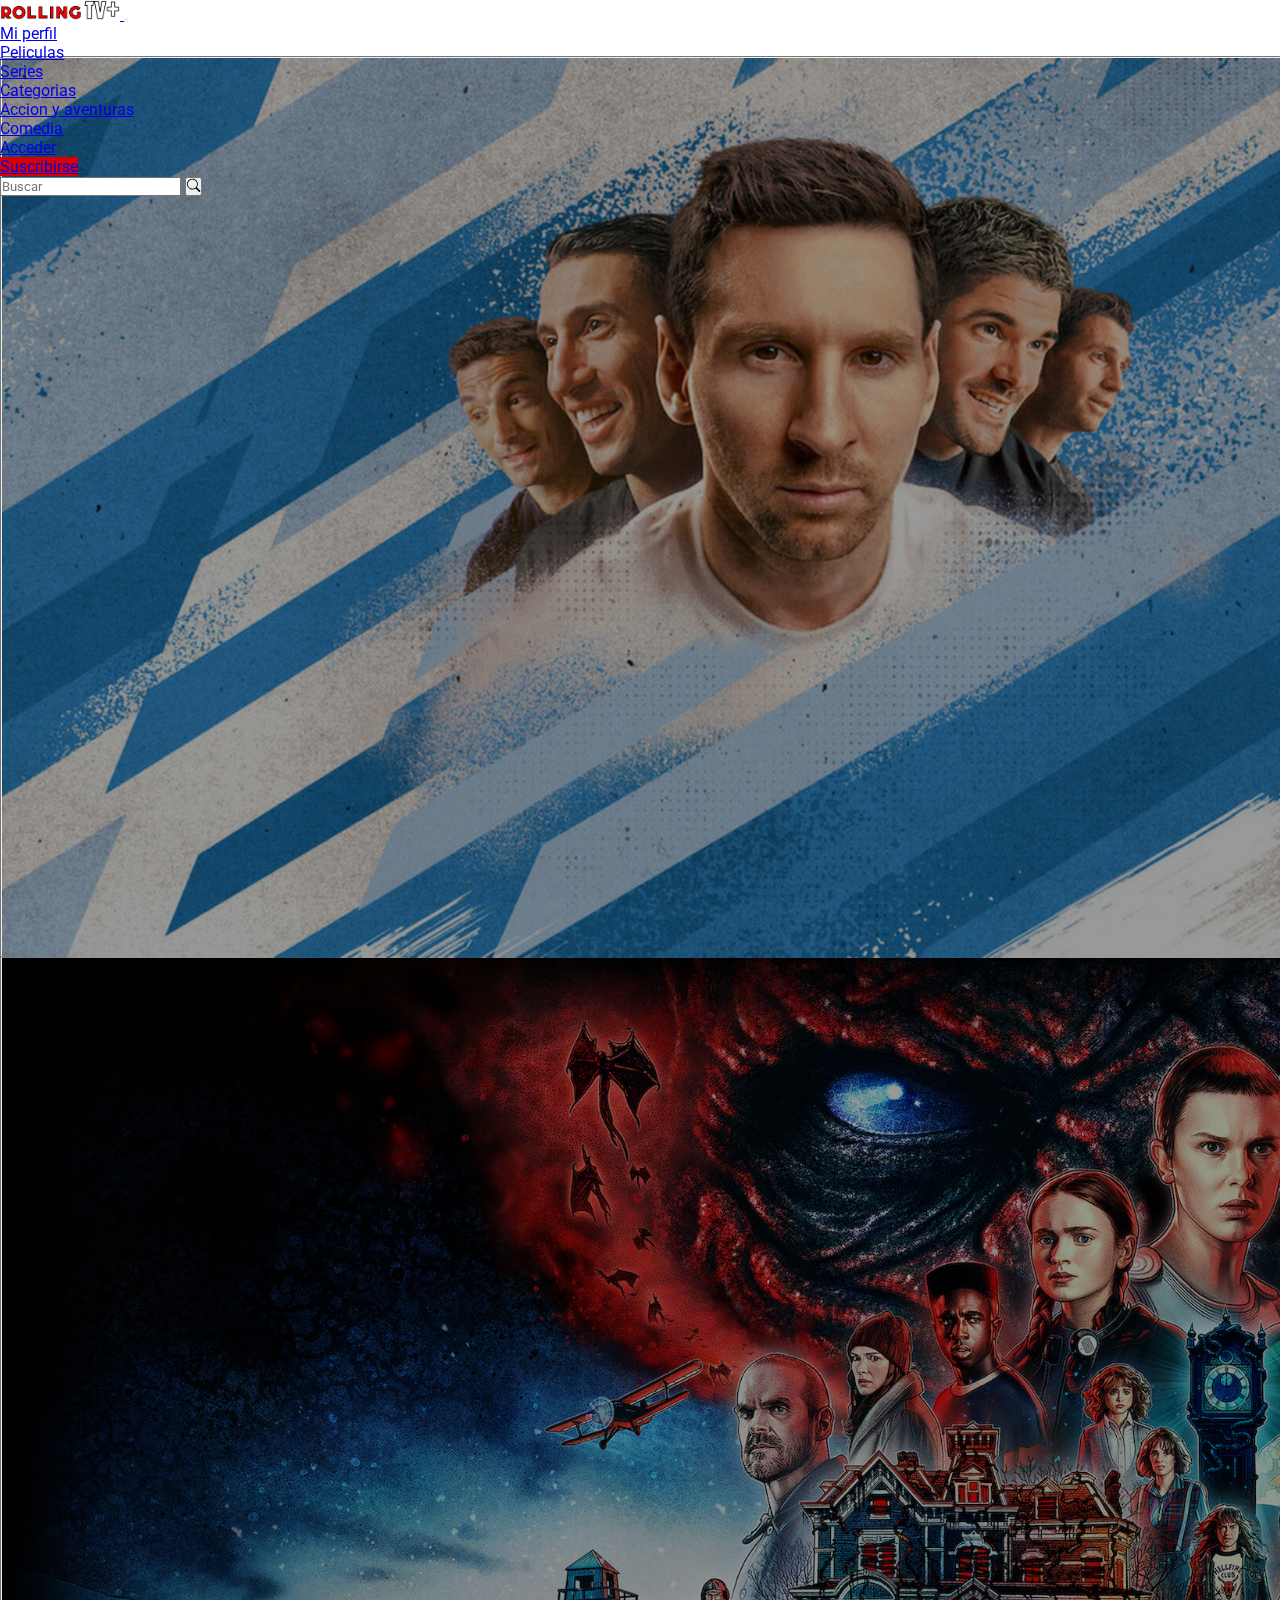
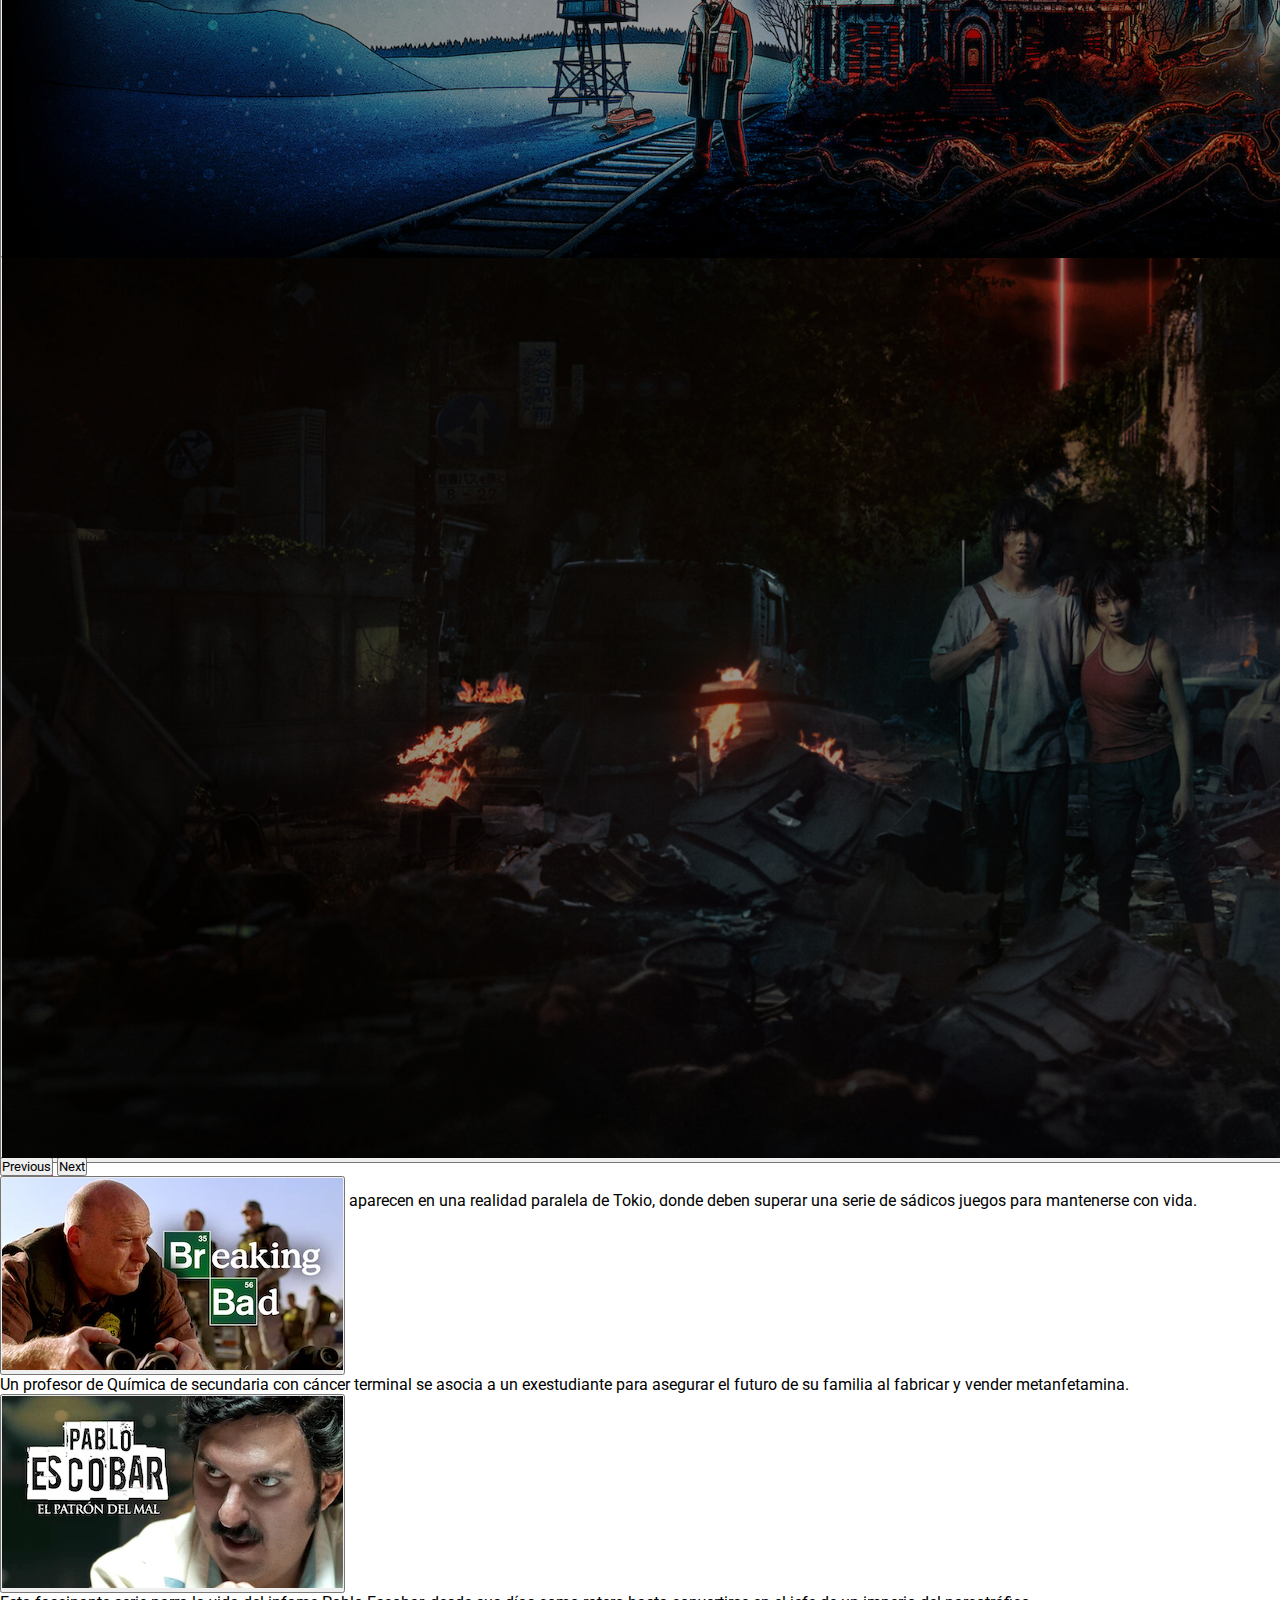
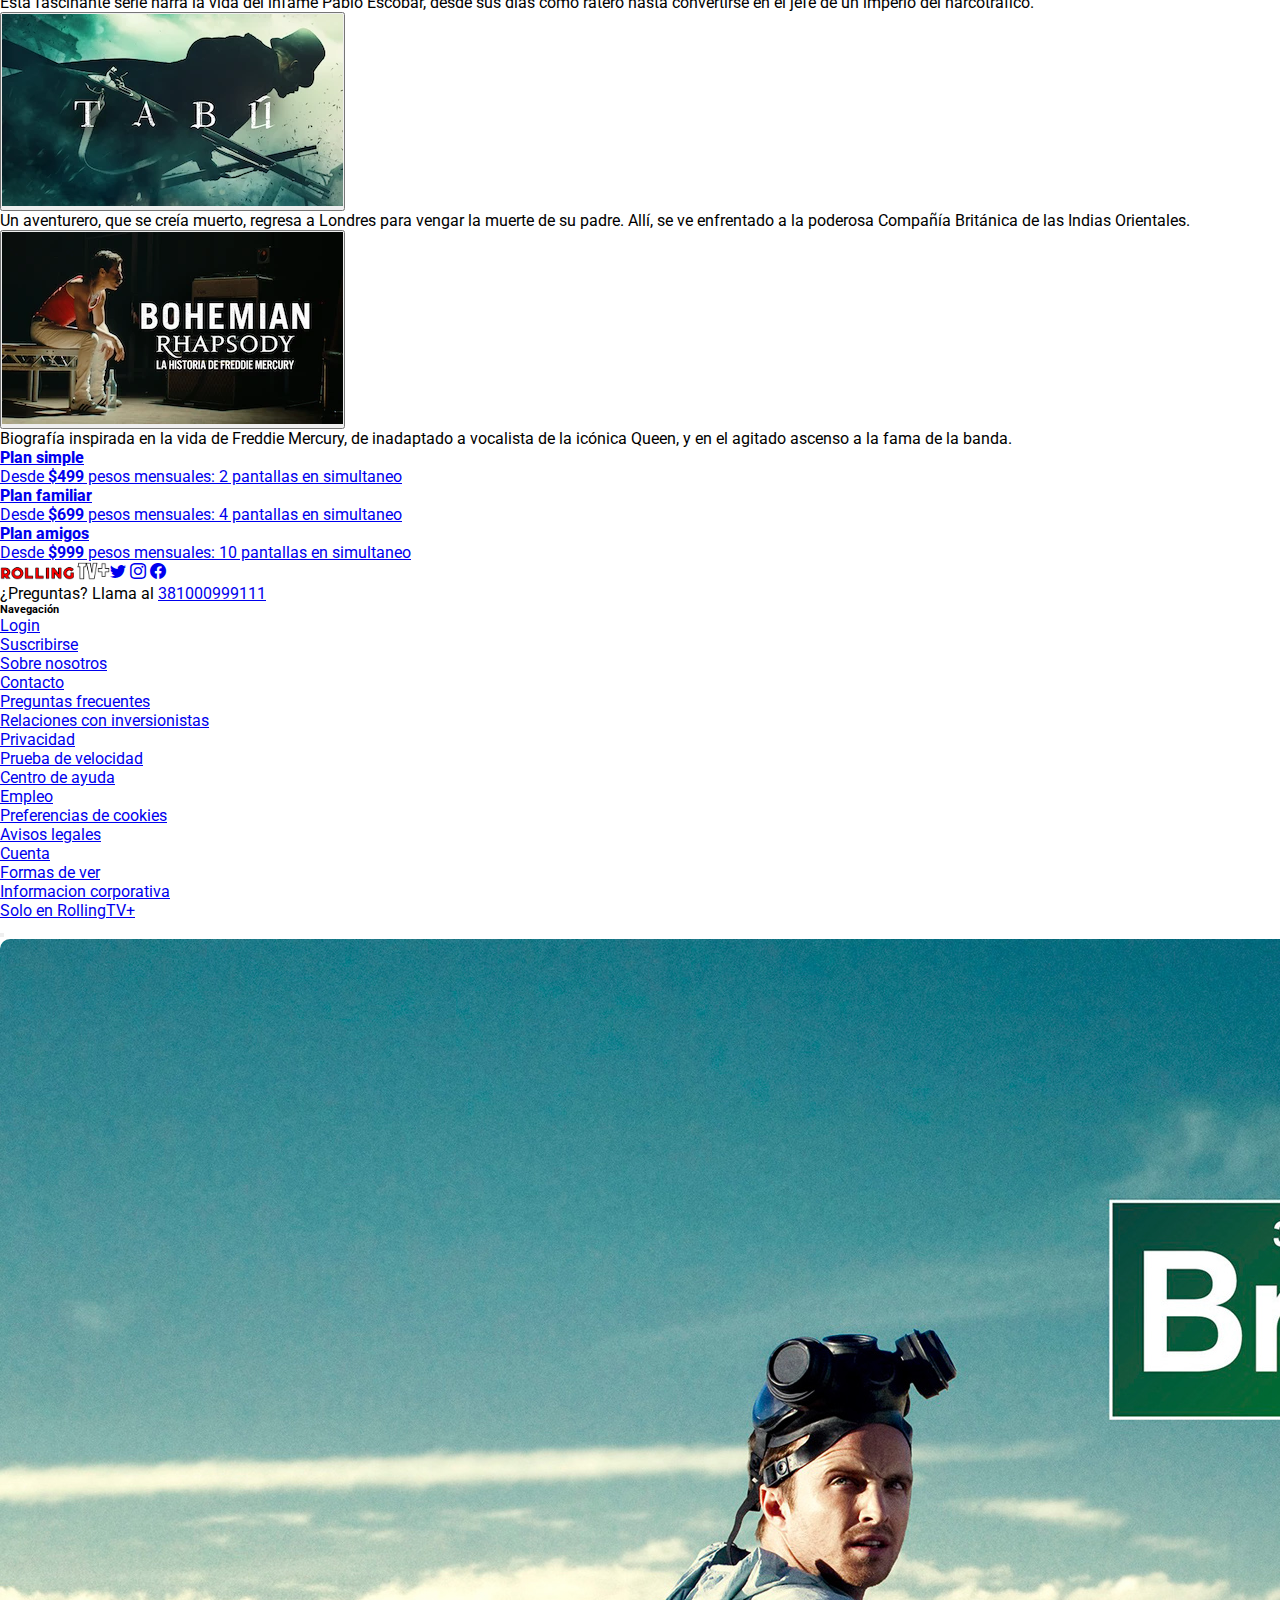
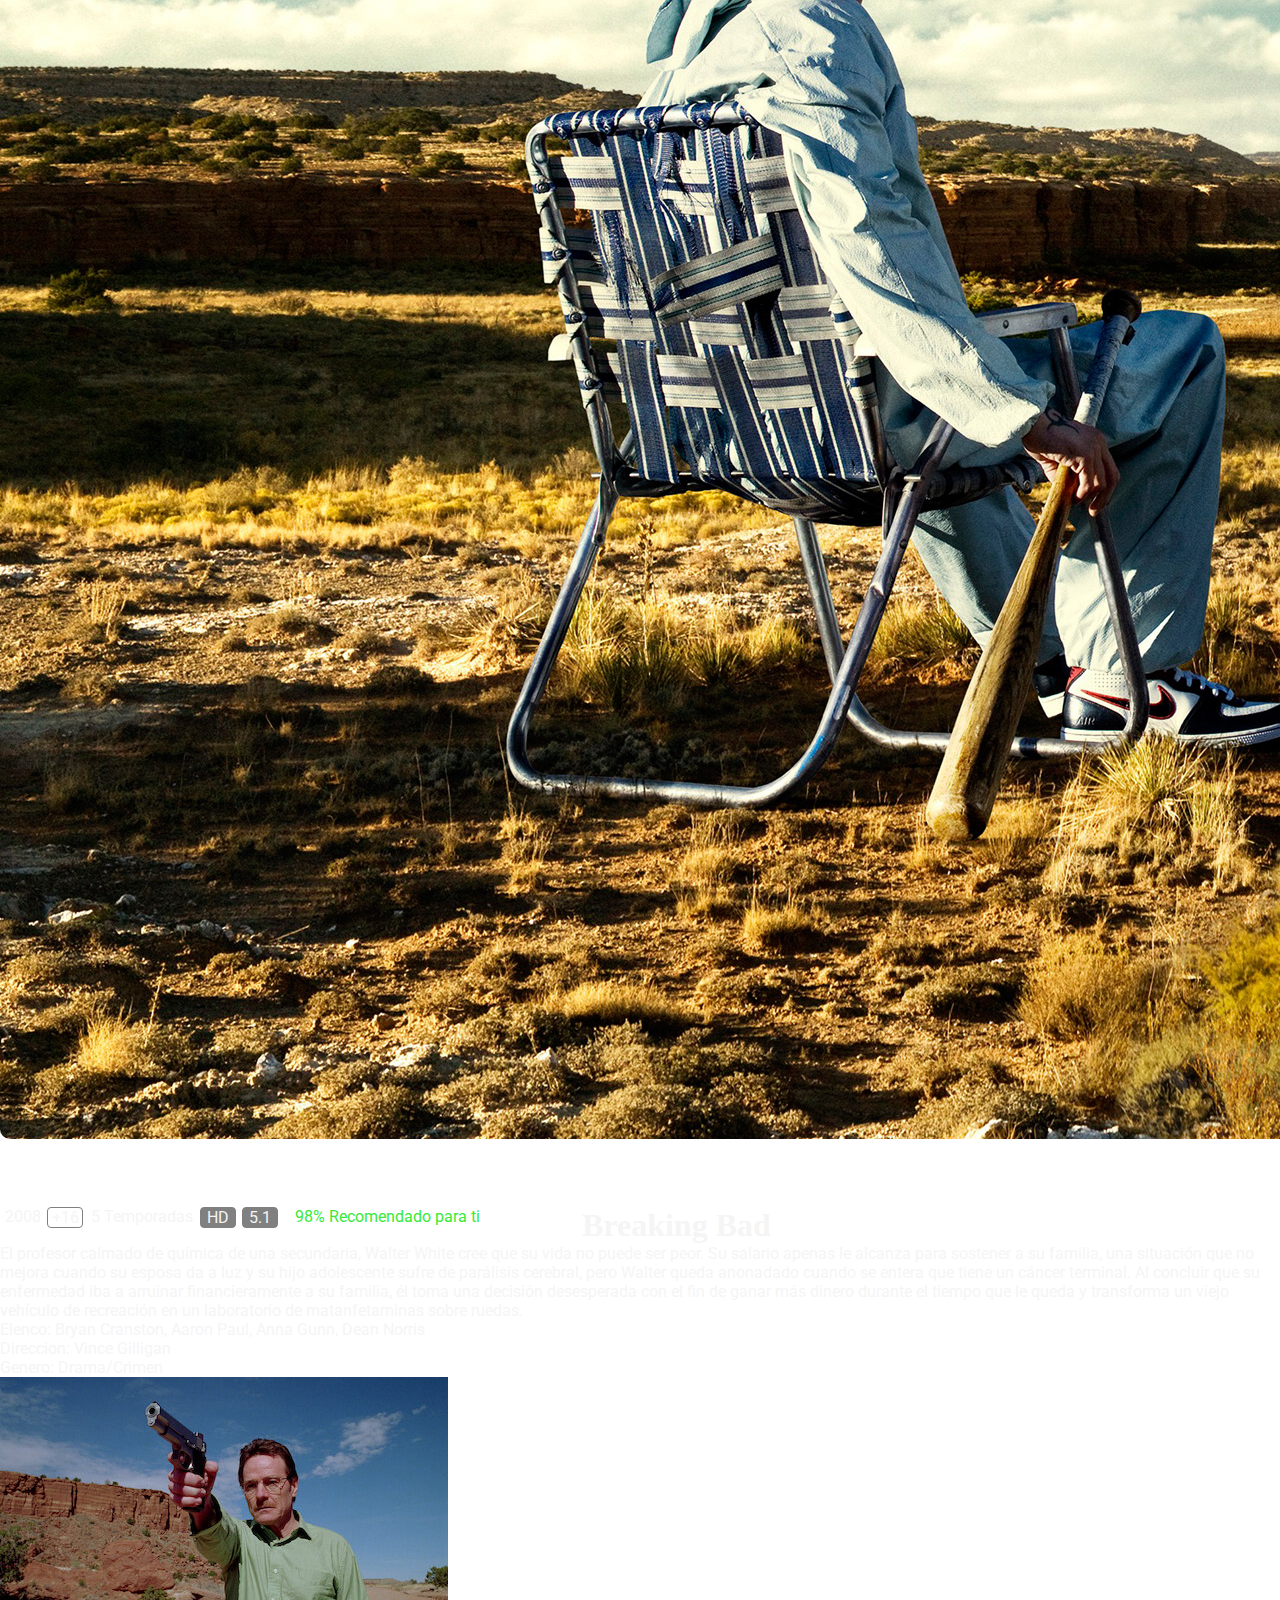
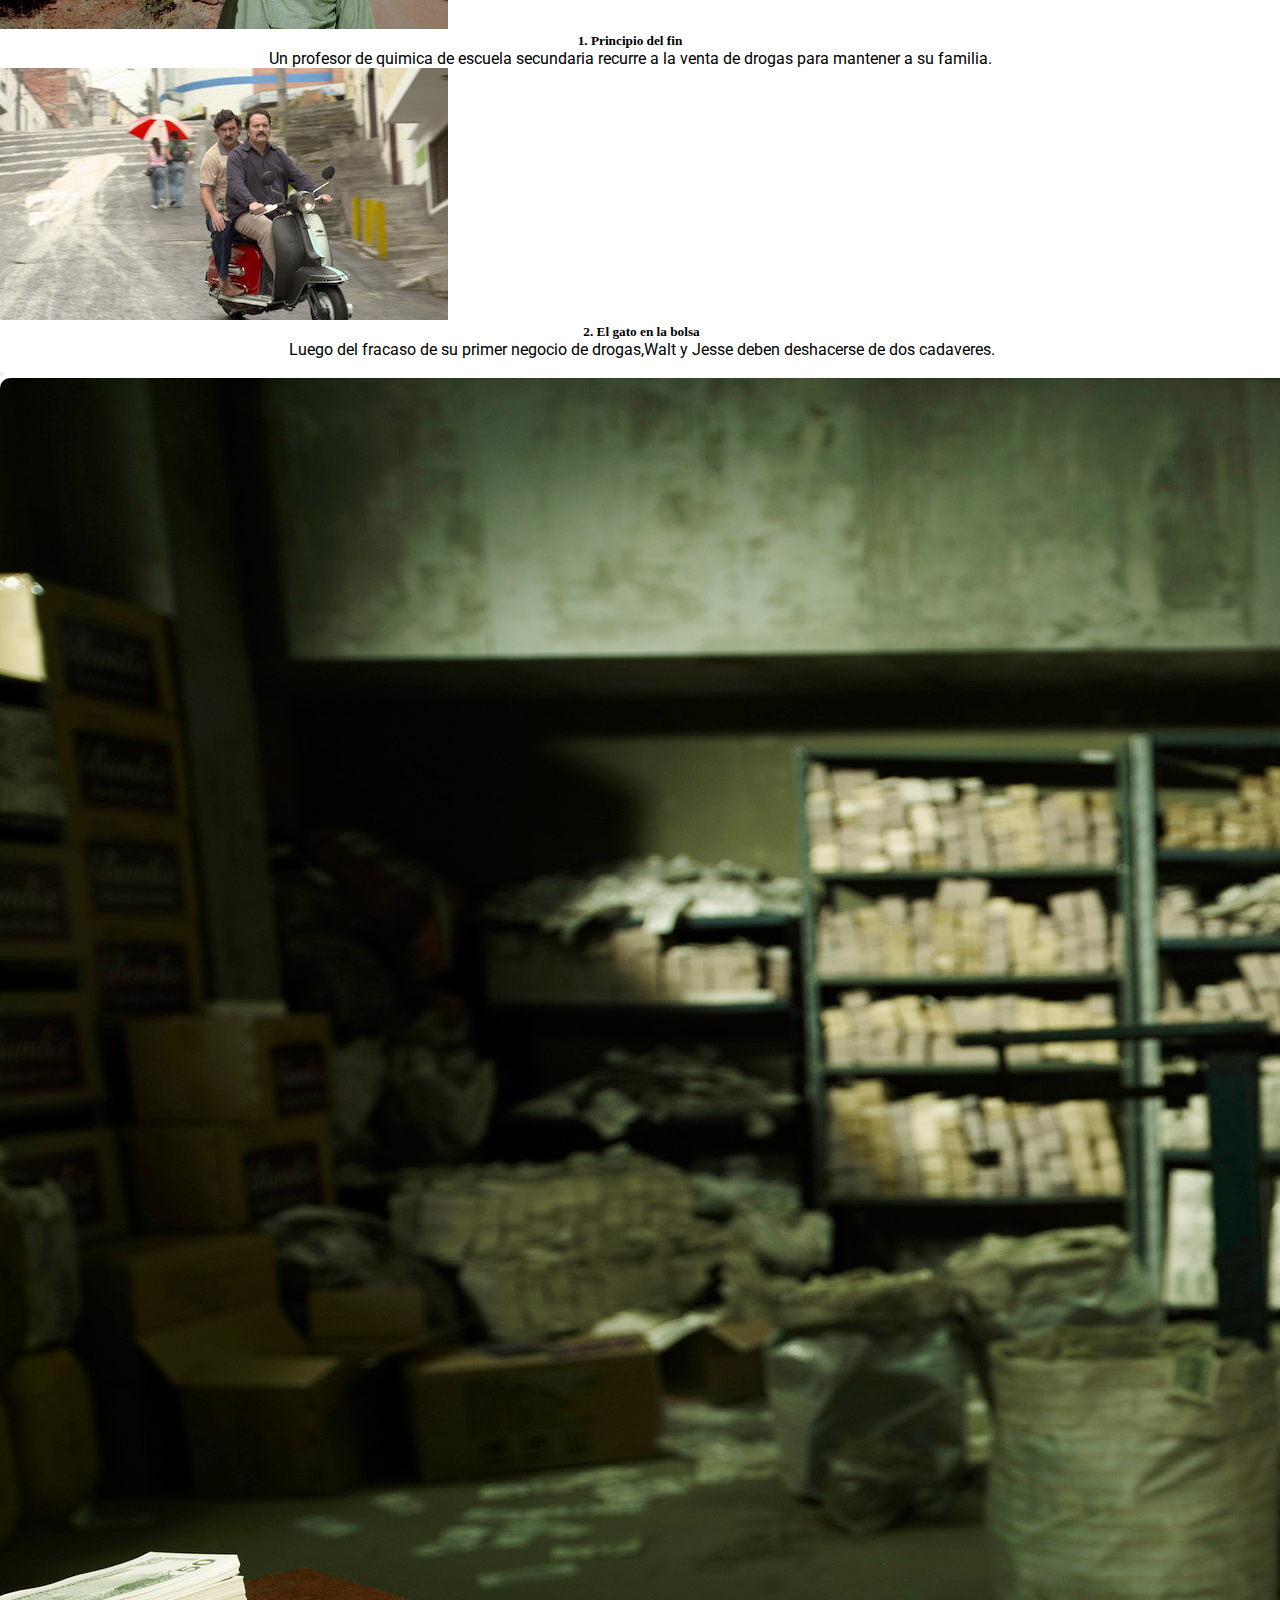
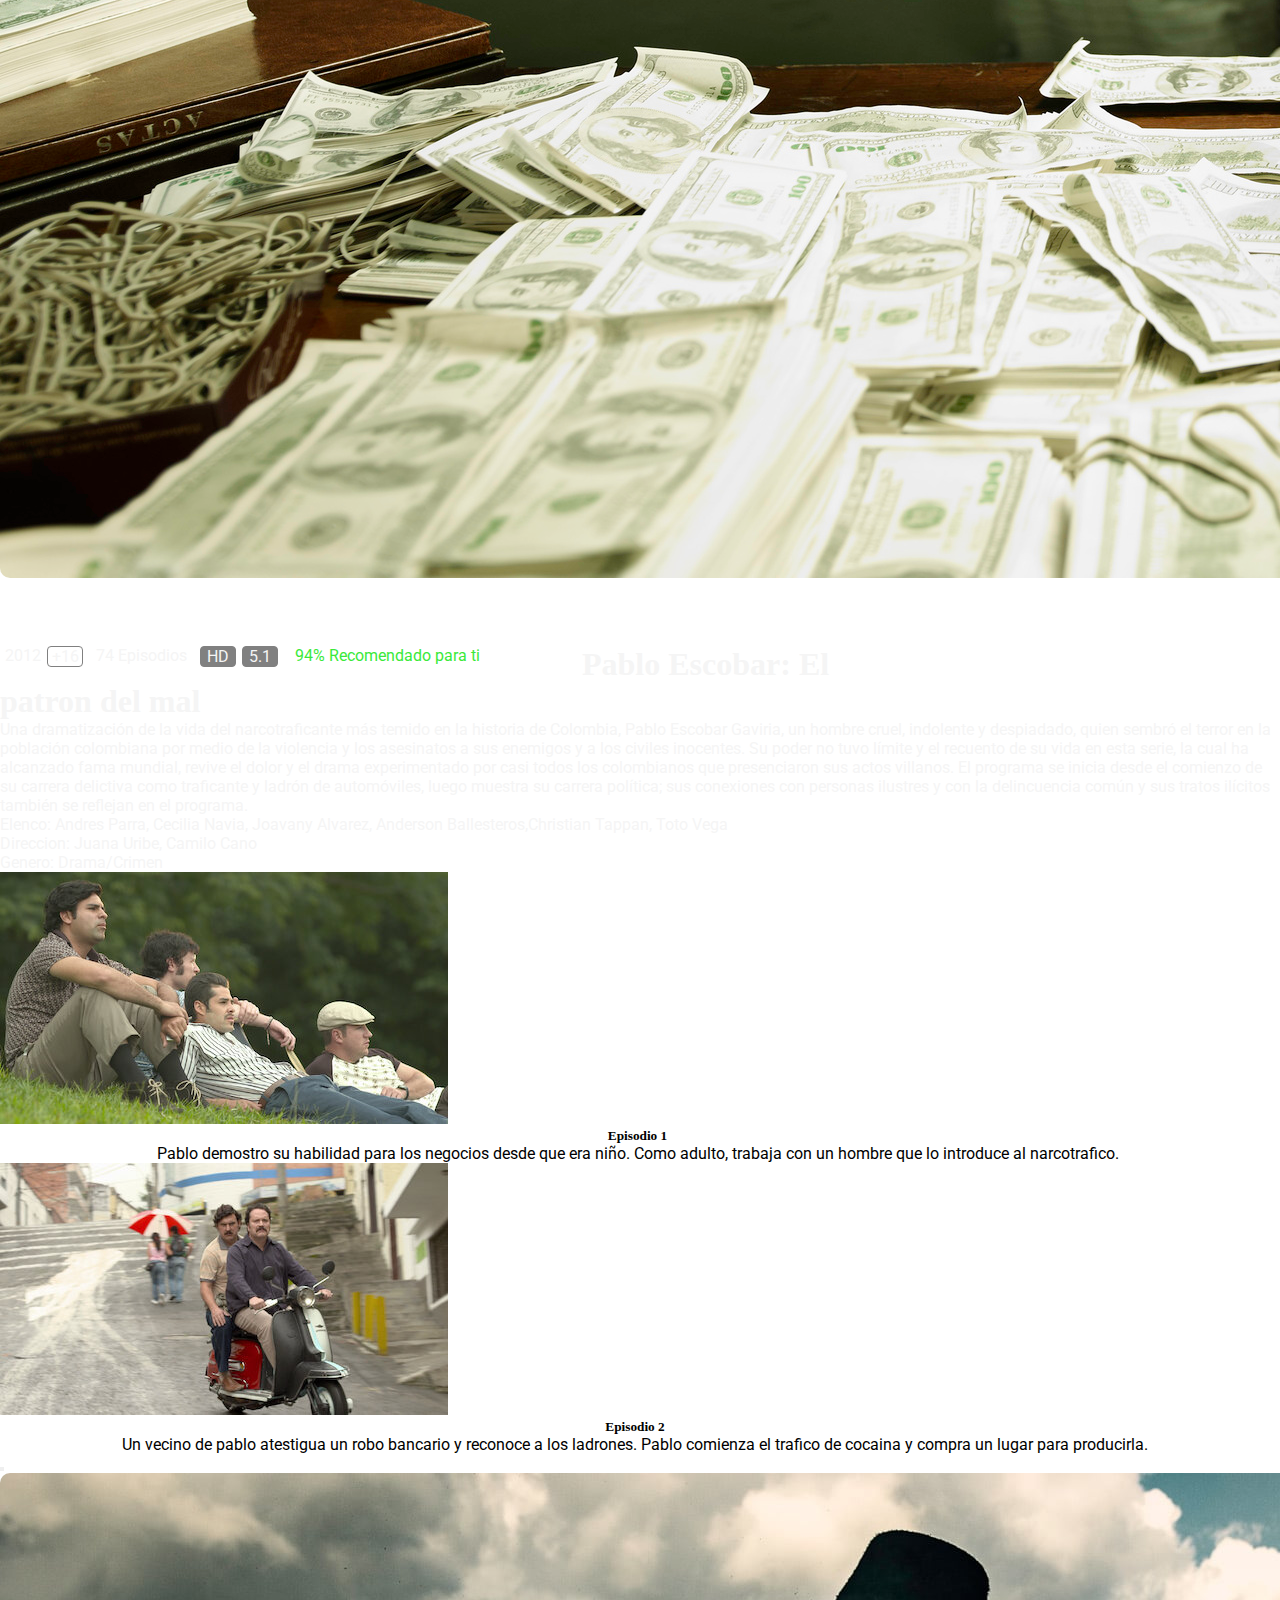
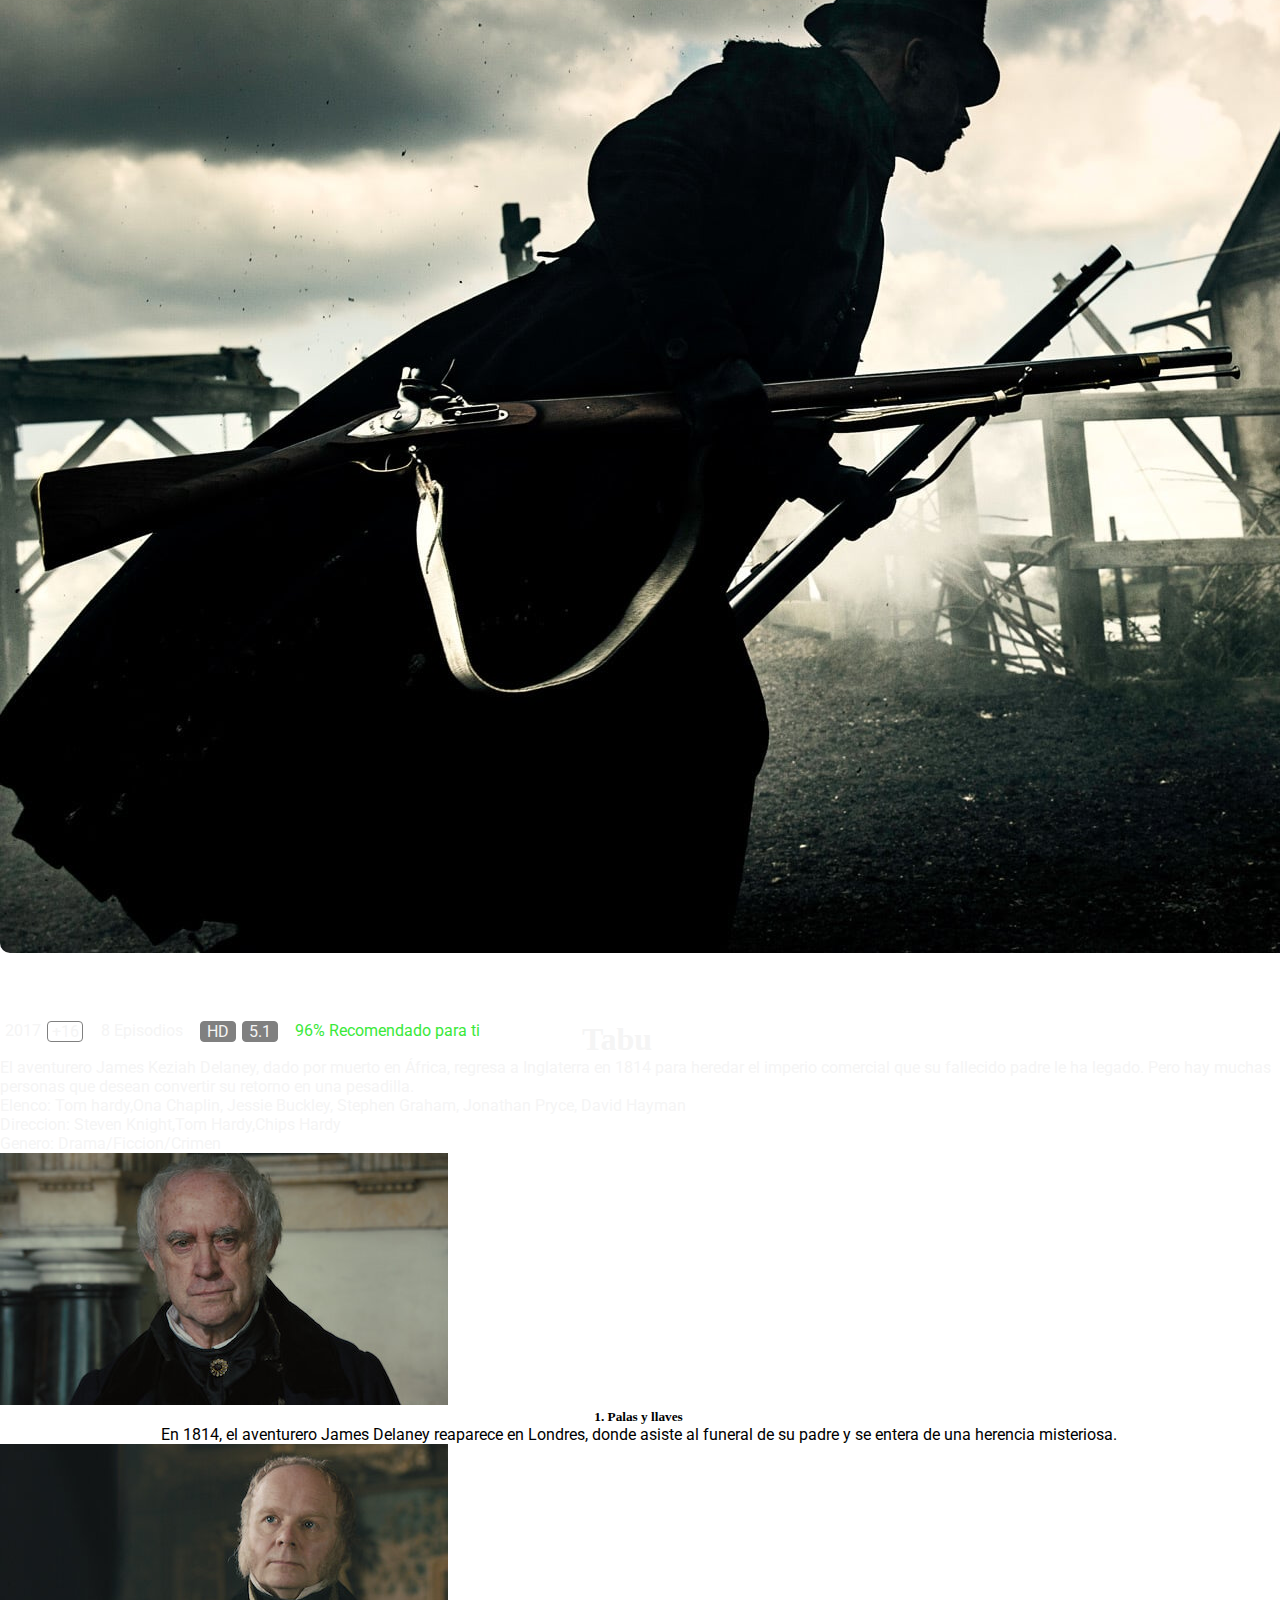
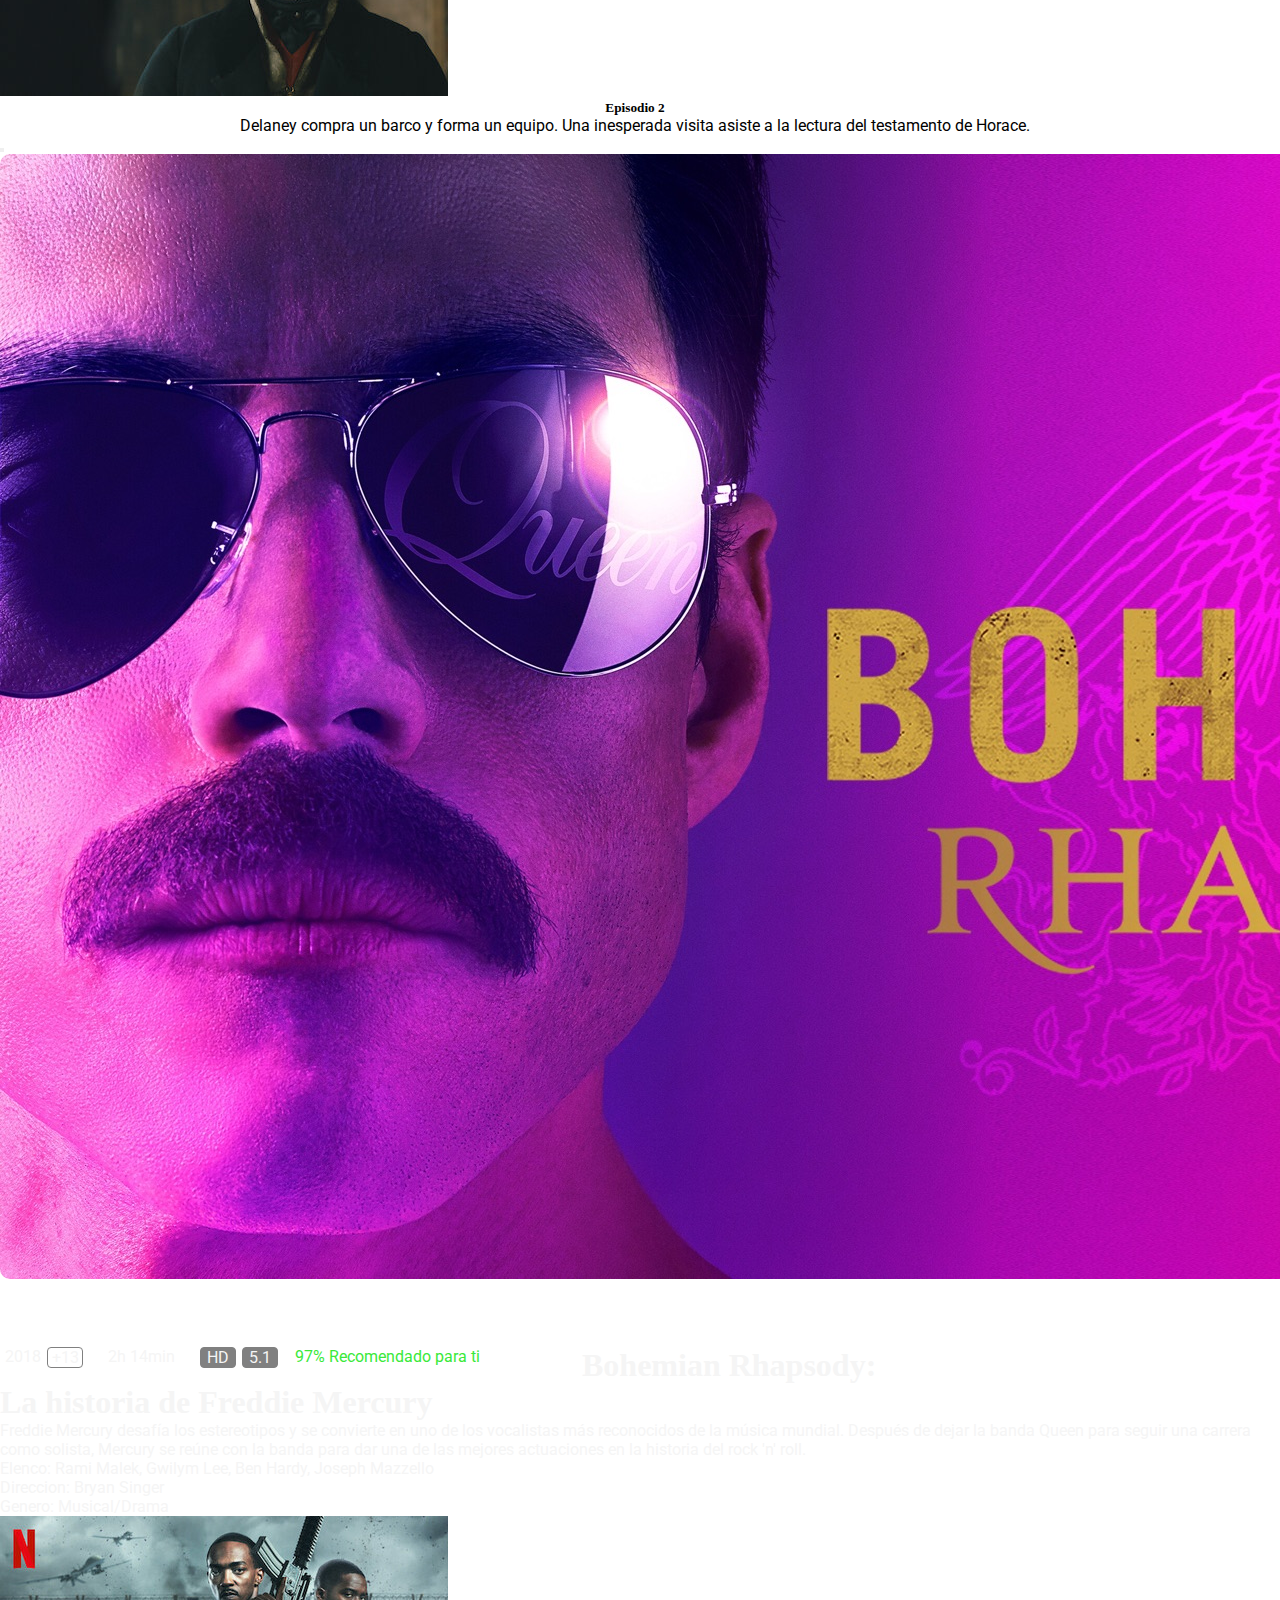
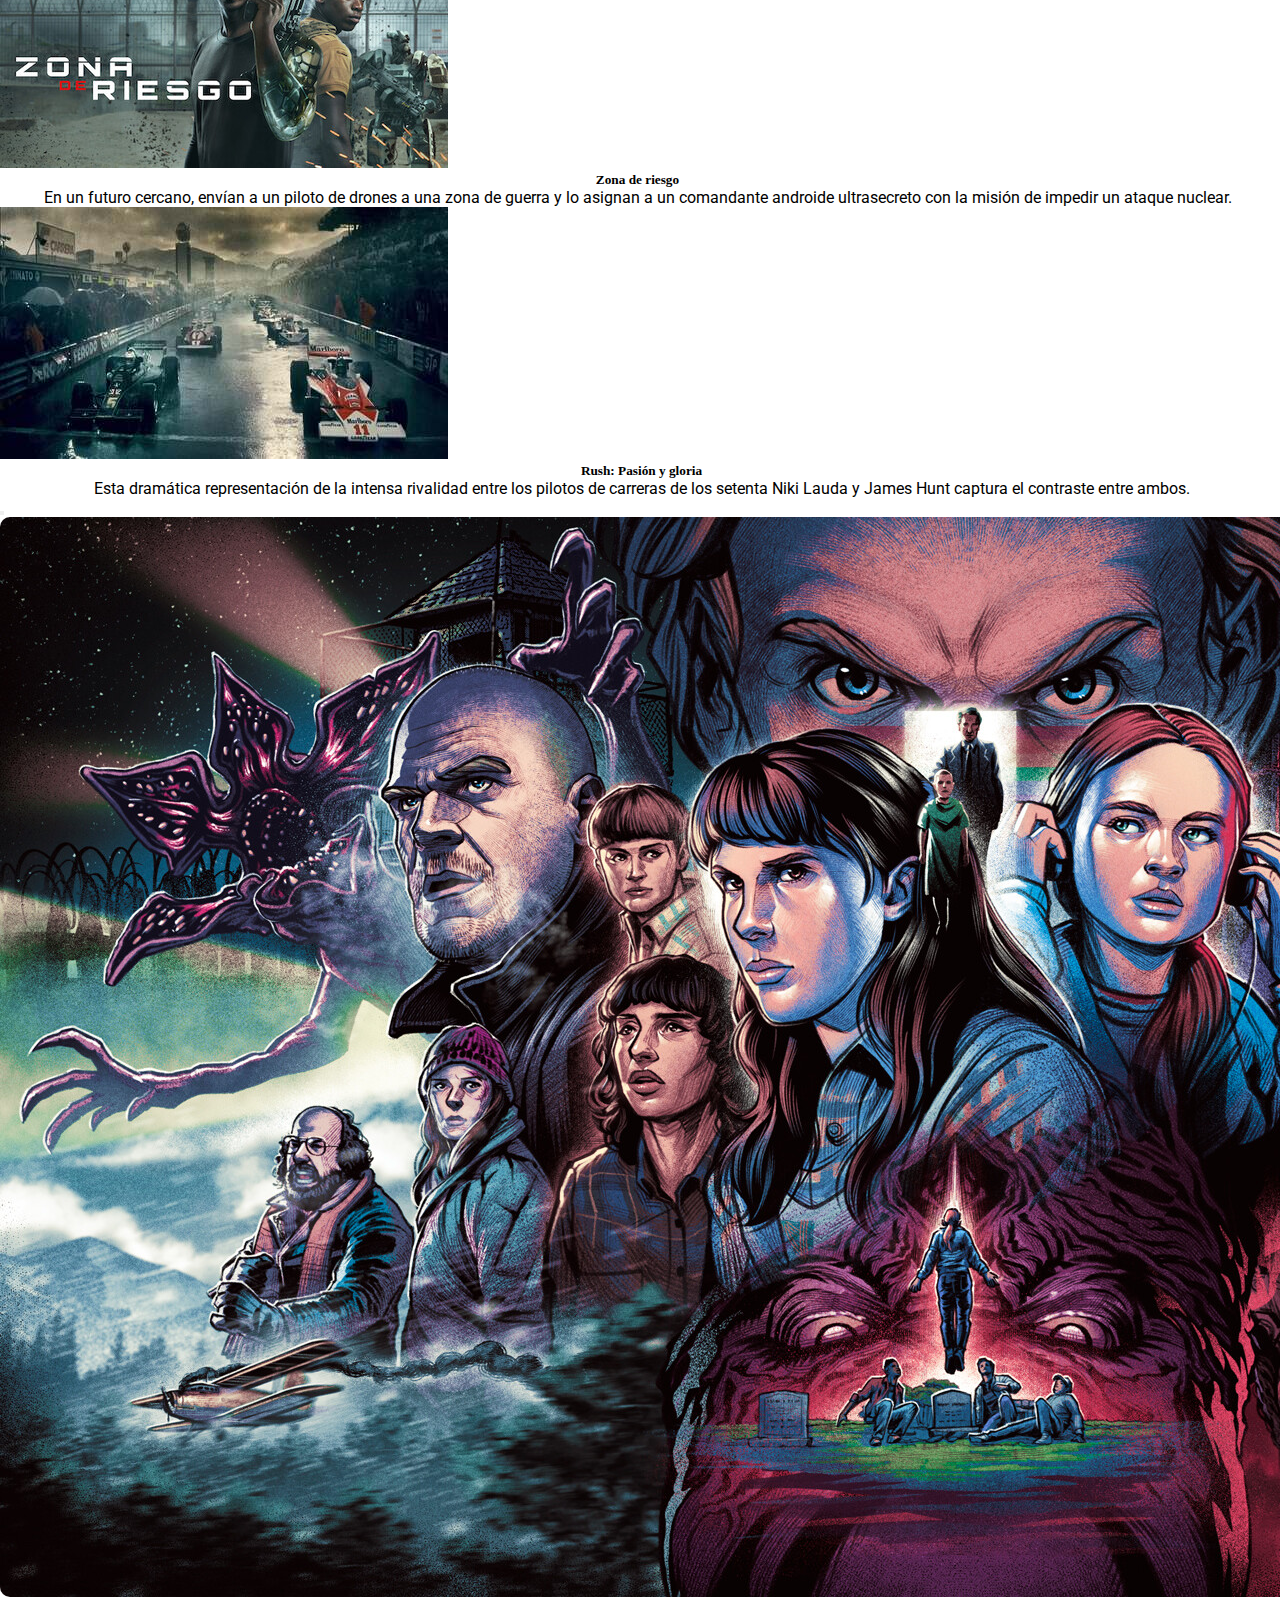
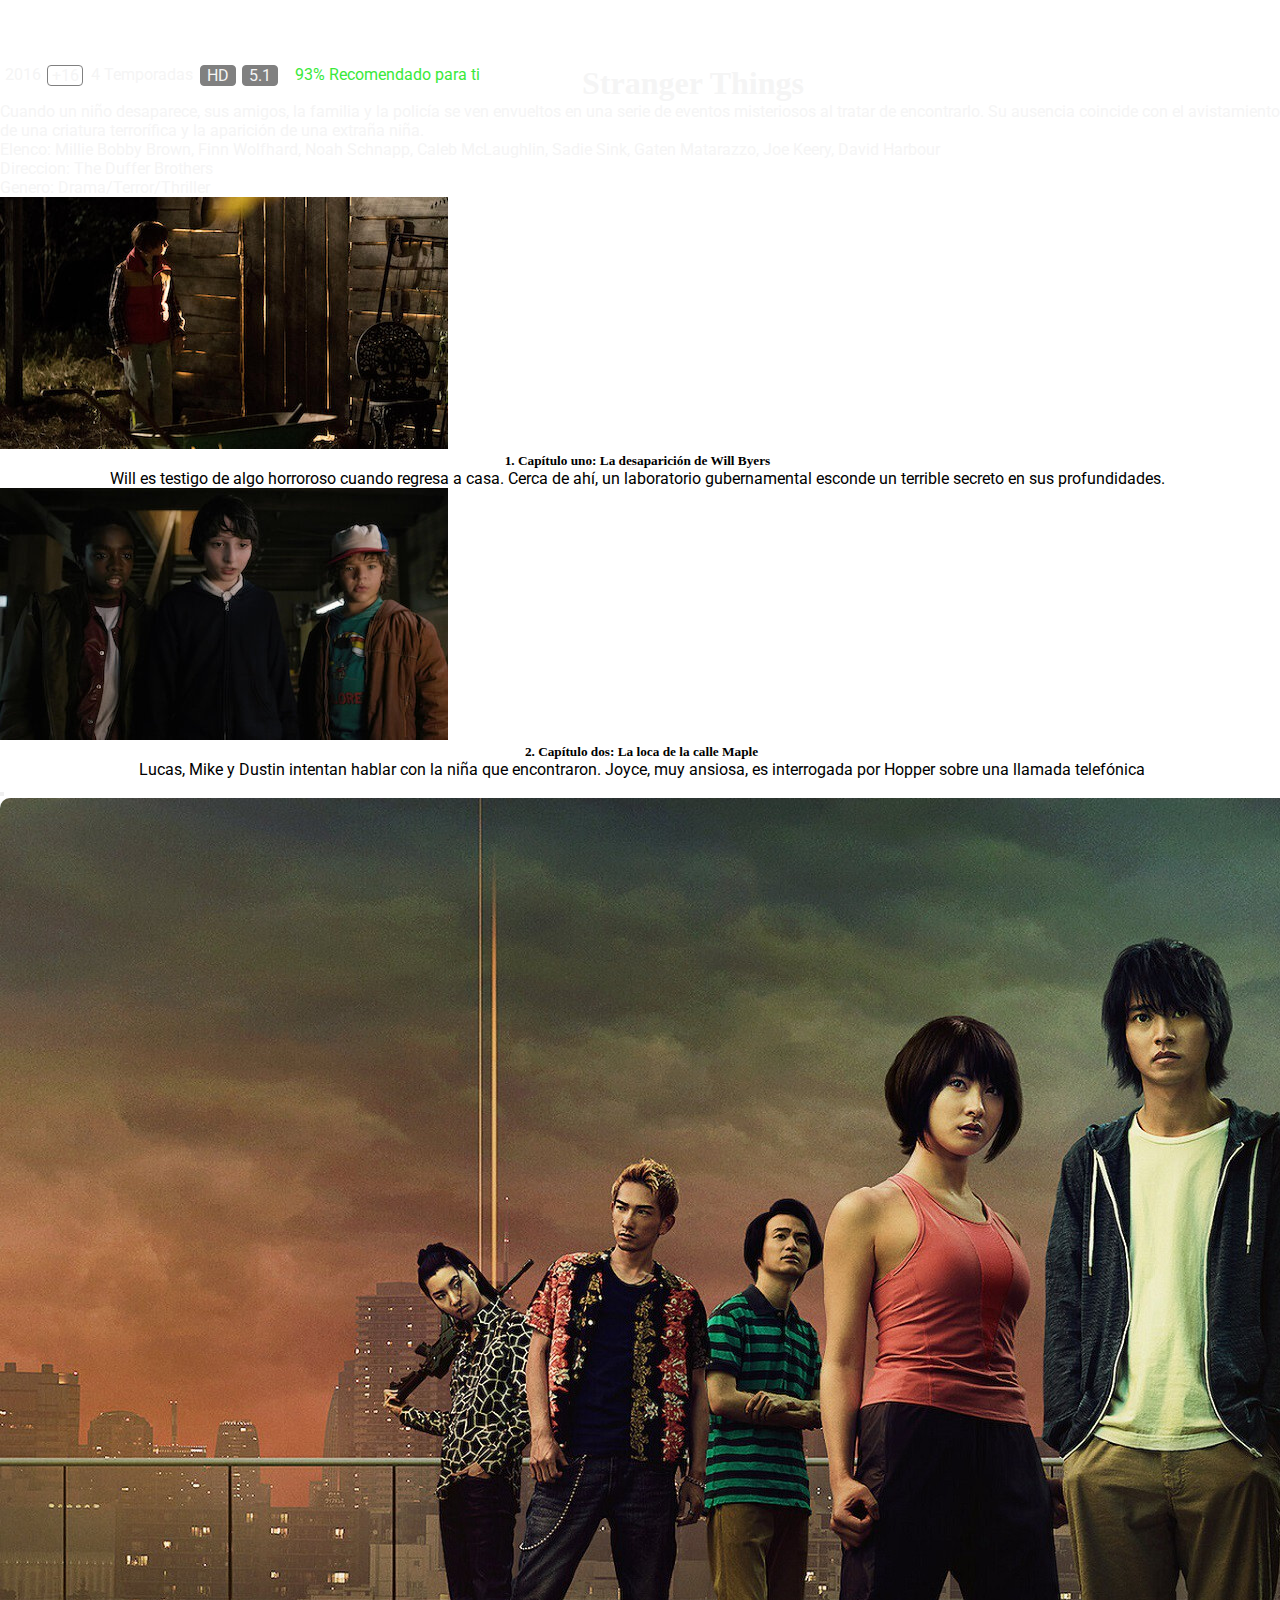
==== commit 3d1d7653: "cambie accion y aventura por accion y aventurassss" ====
--- a/index.html
+++ b/index.html
@@ -52,7 +52,7 @@
                             Categorias
                         </a>
                         <ul class="dropdown-menu mx-2">
-                            <li><a class="dropdown-item" href="pages/catAccion1.html">Accion y aventura</a></li>
+                            <li><a class="dropdown-item" href="pages/catAccion1.html">Accion y aventuras</a></li>
                             <li><a class="dropdown-item" href="pages/catComedia1.html">Comedia</a></li>
                         </ul>
                     </li>
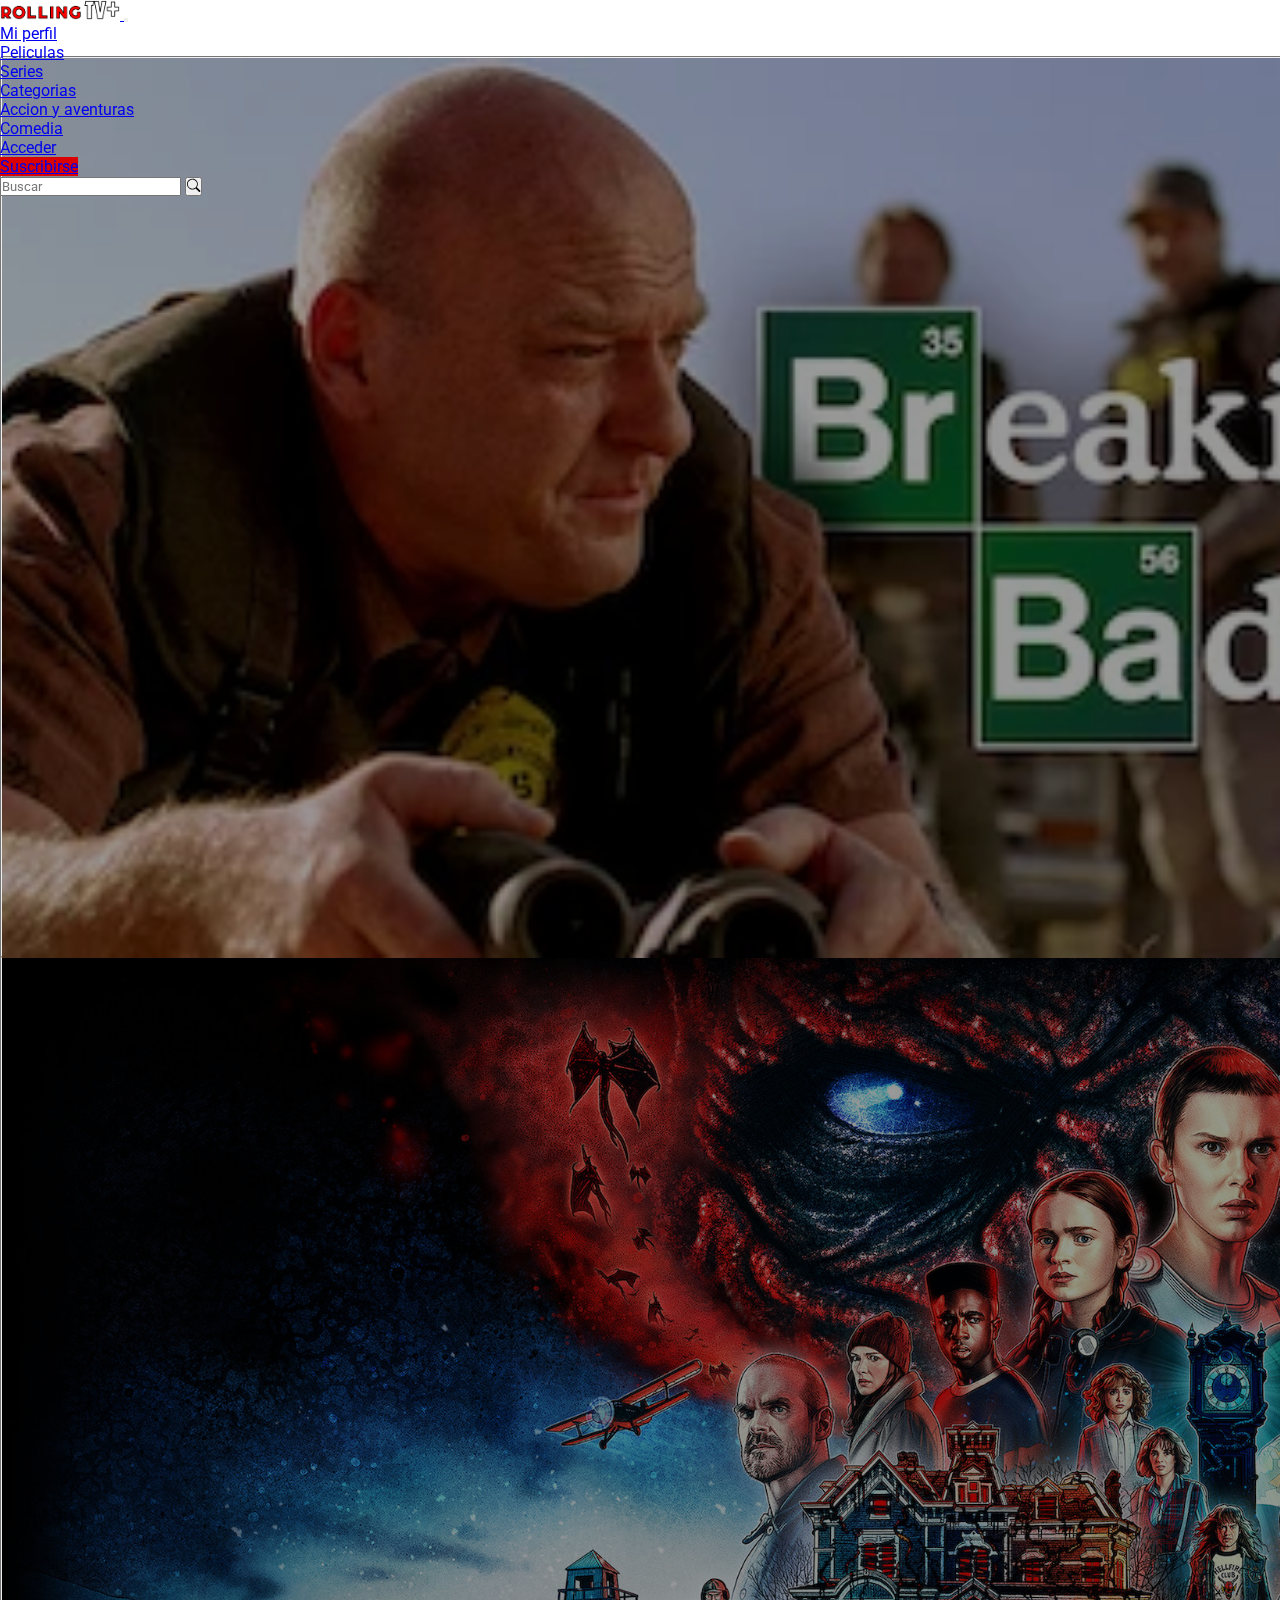
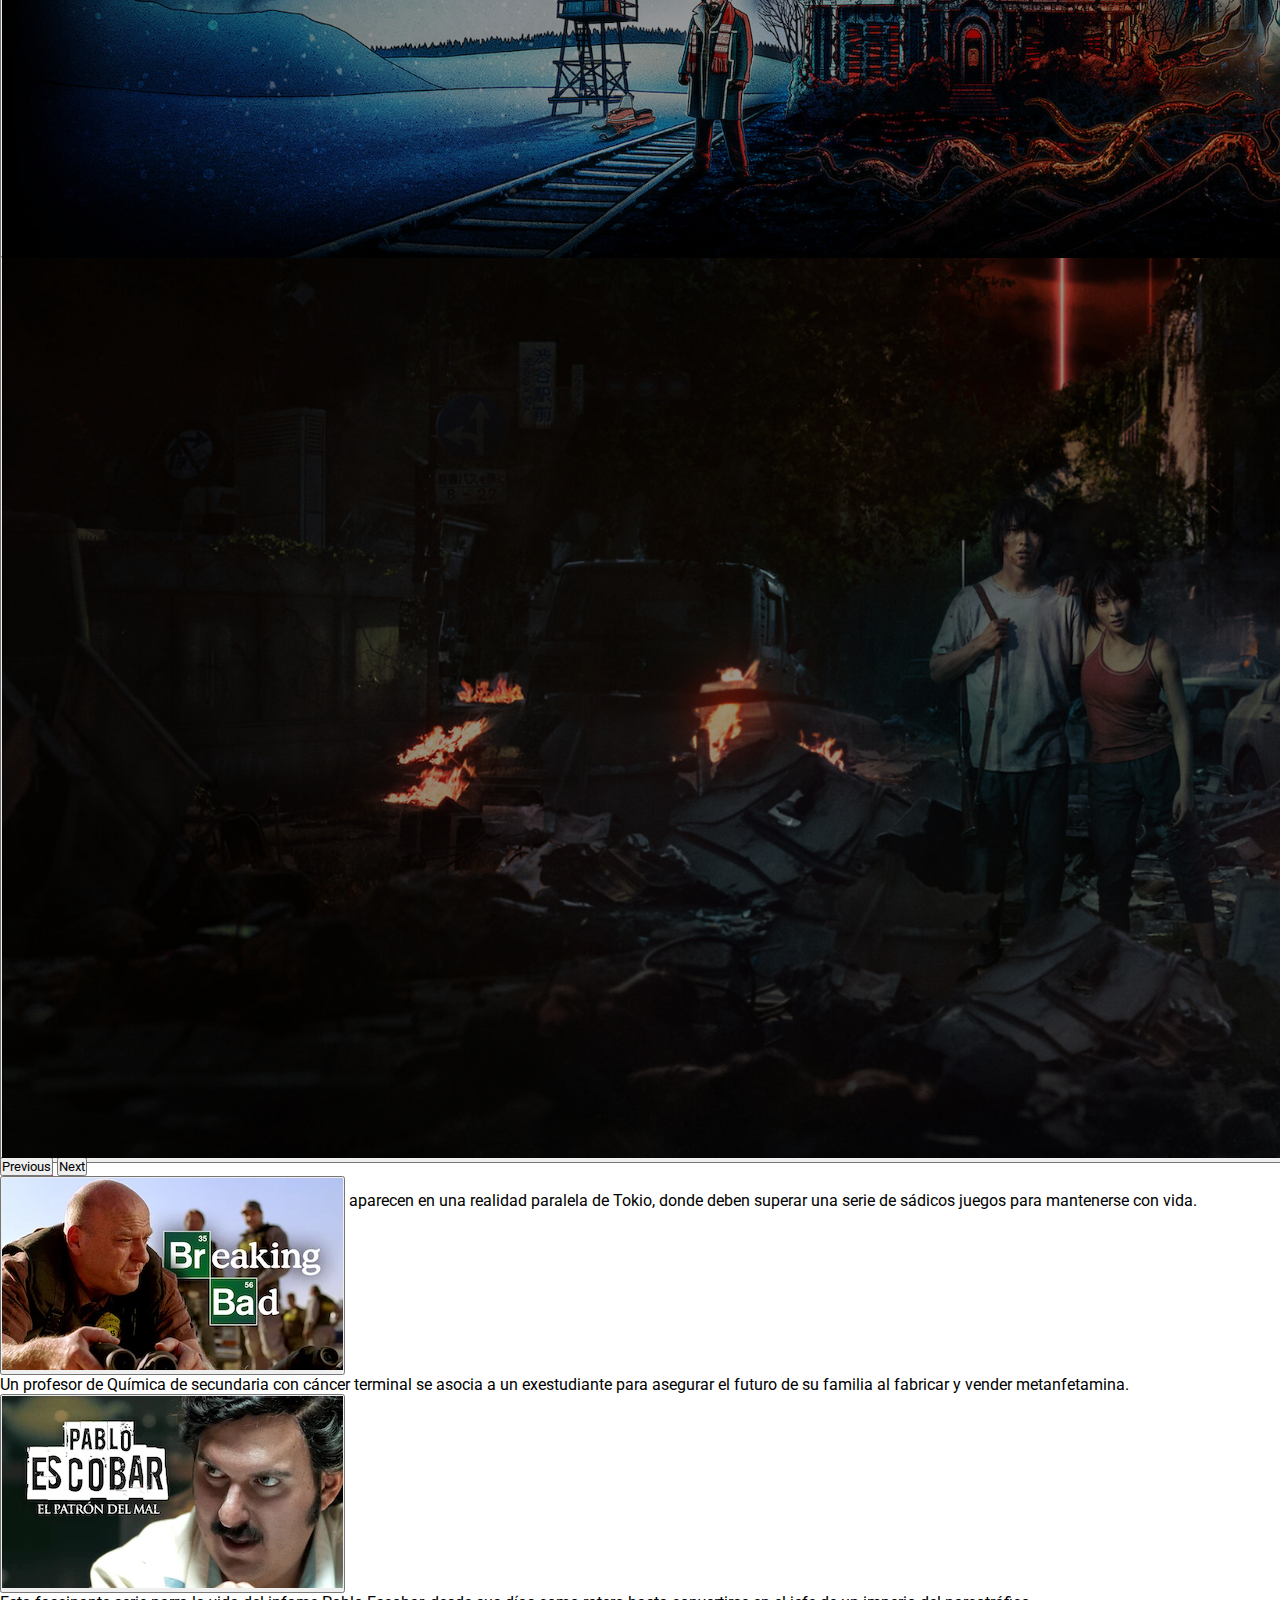
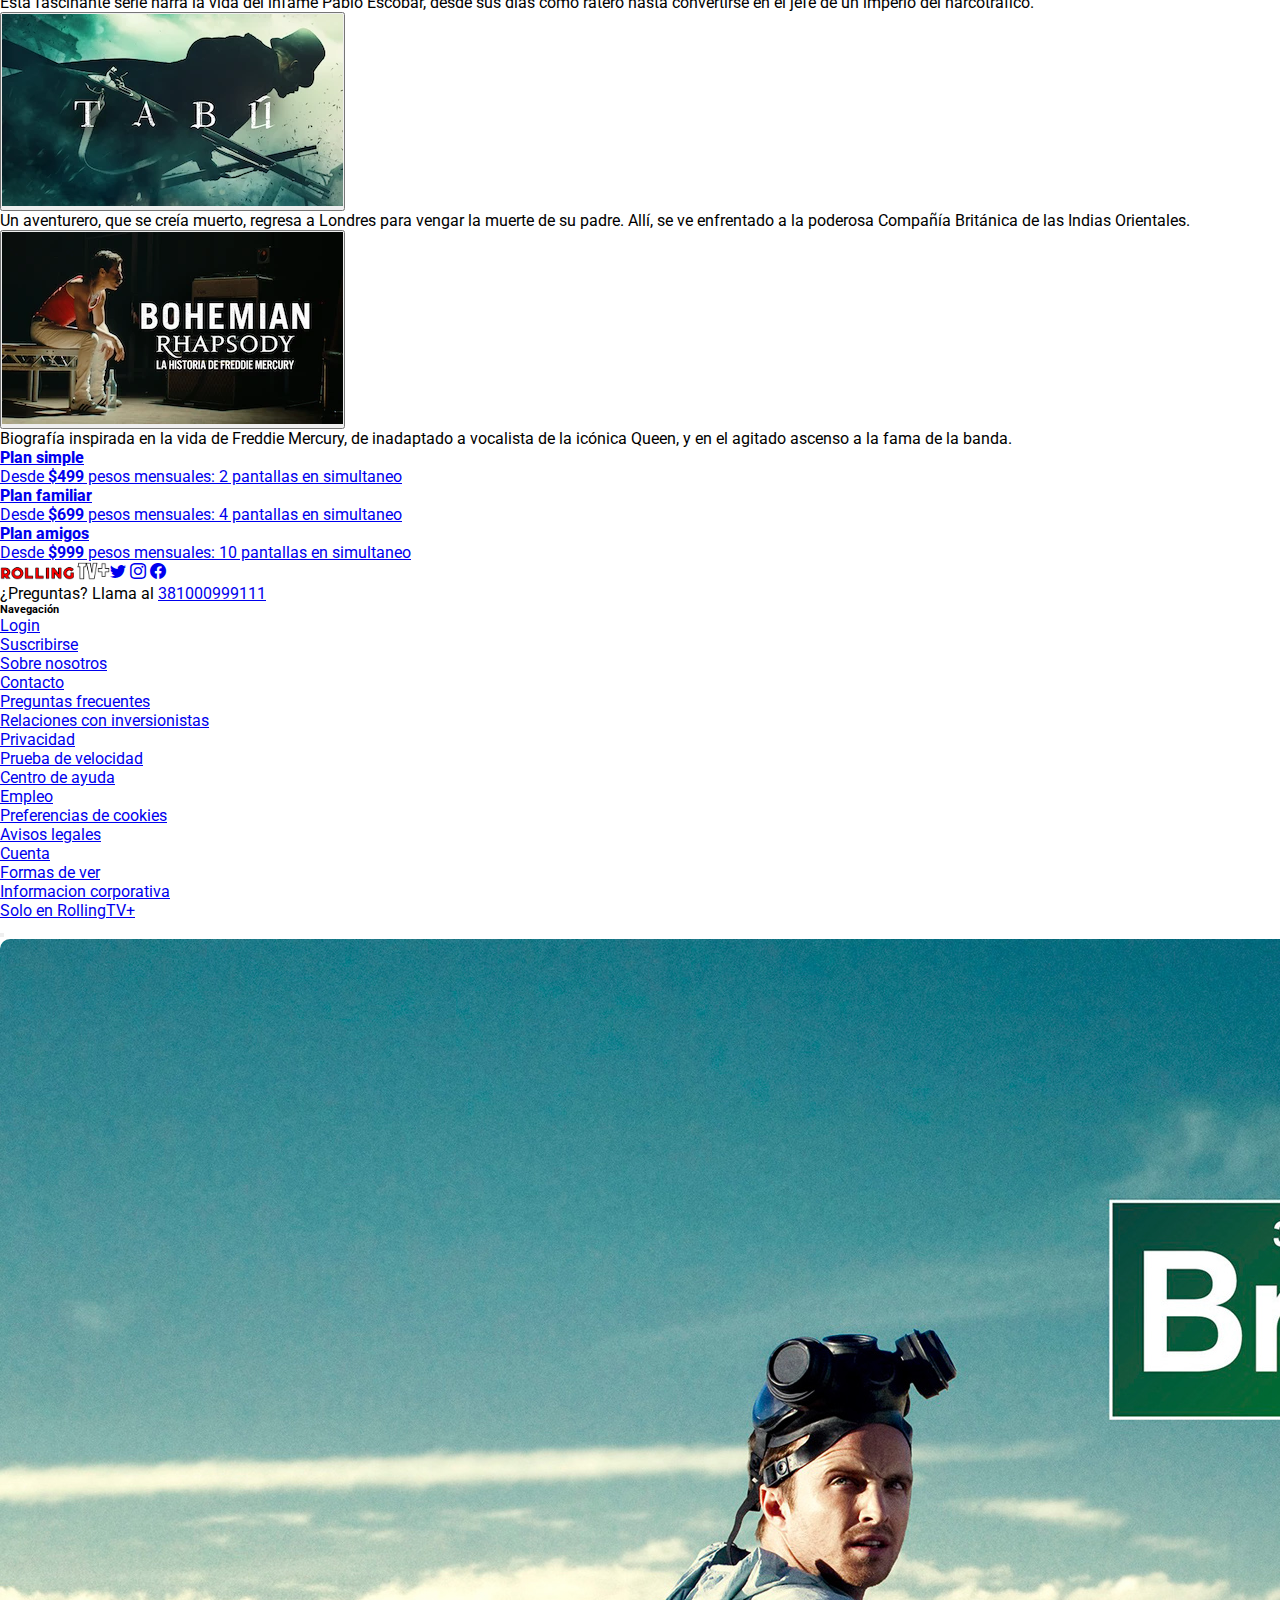
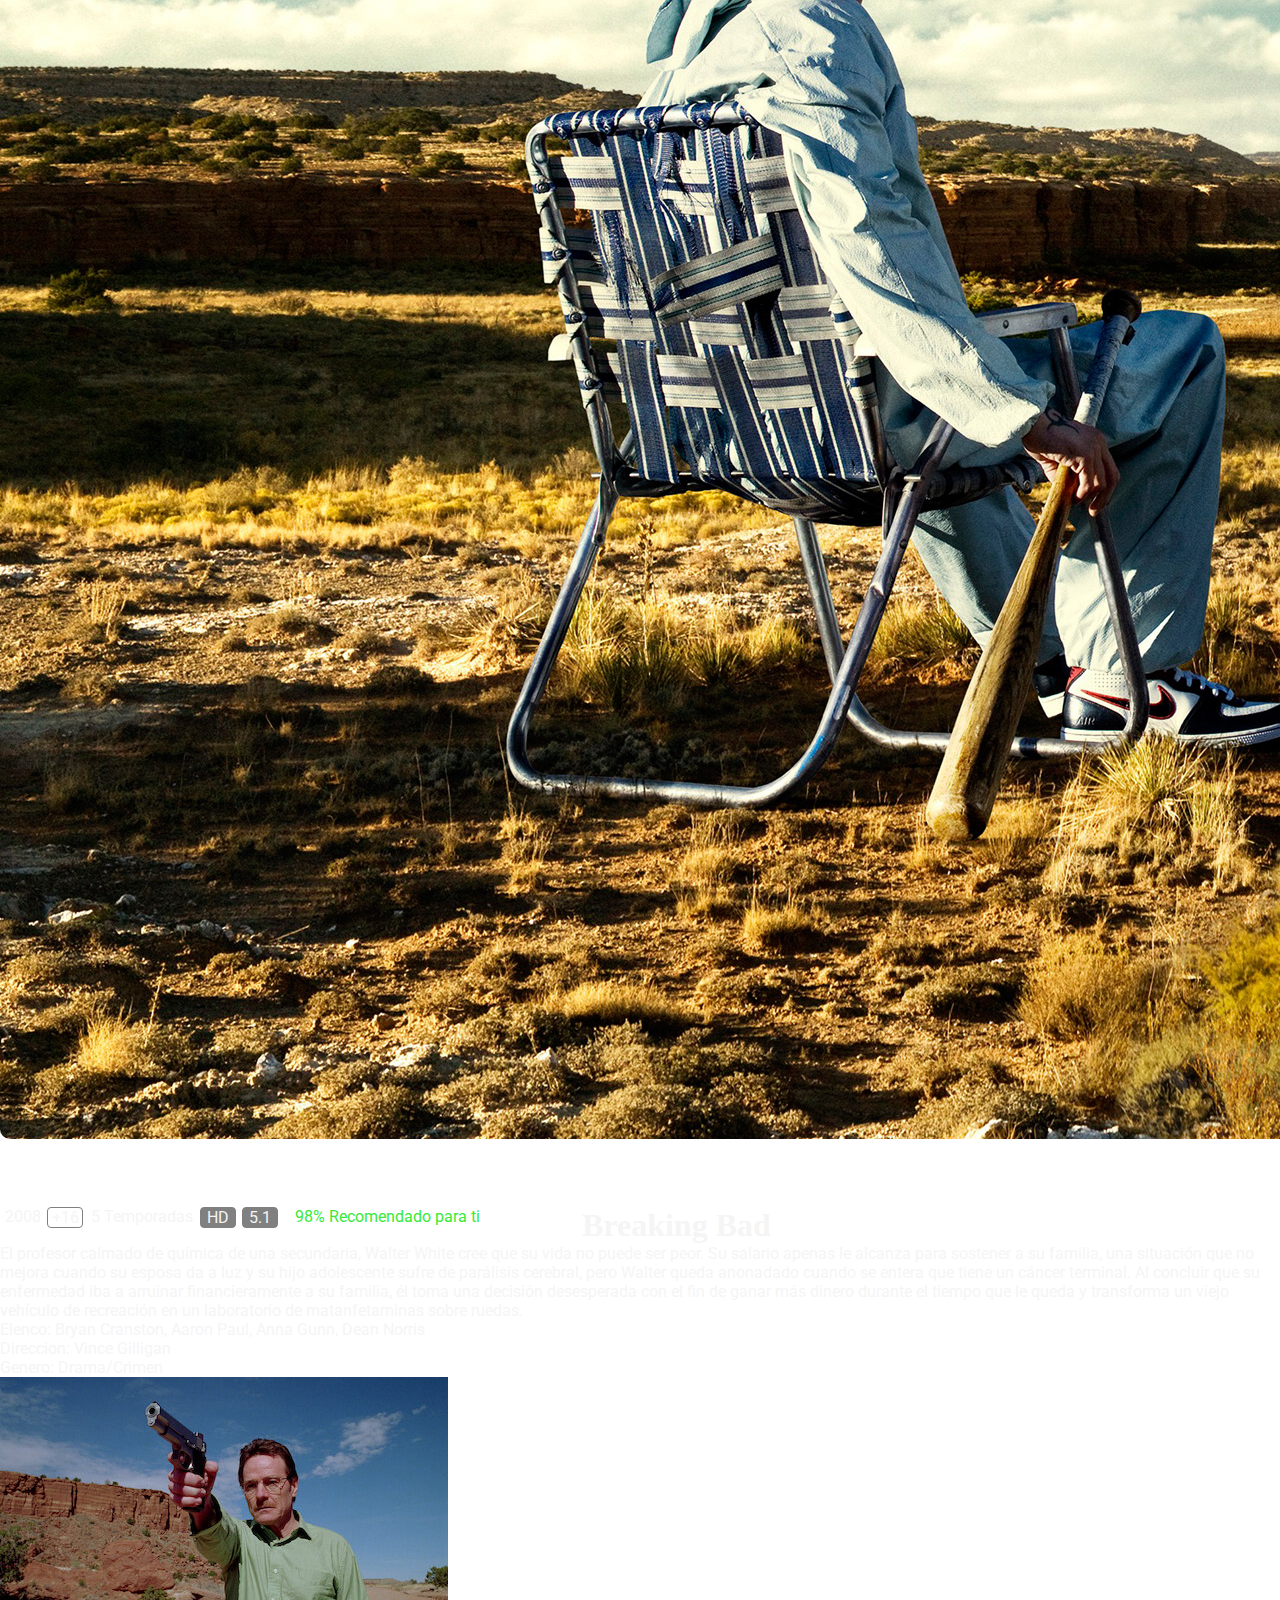
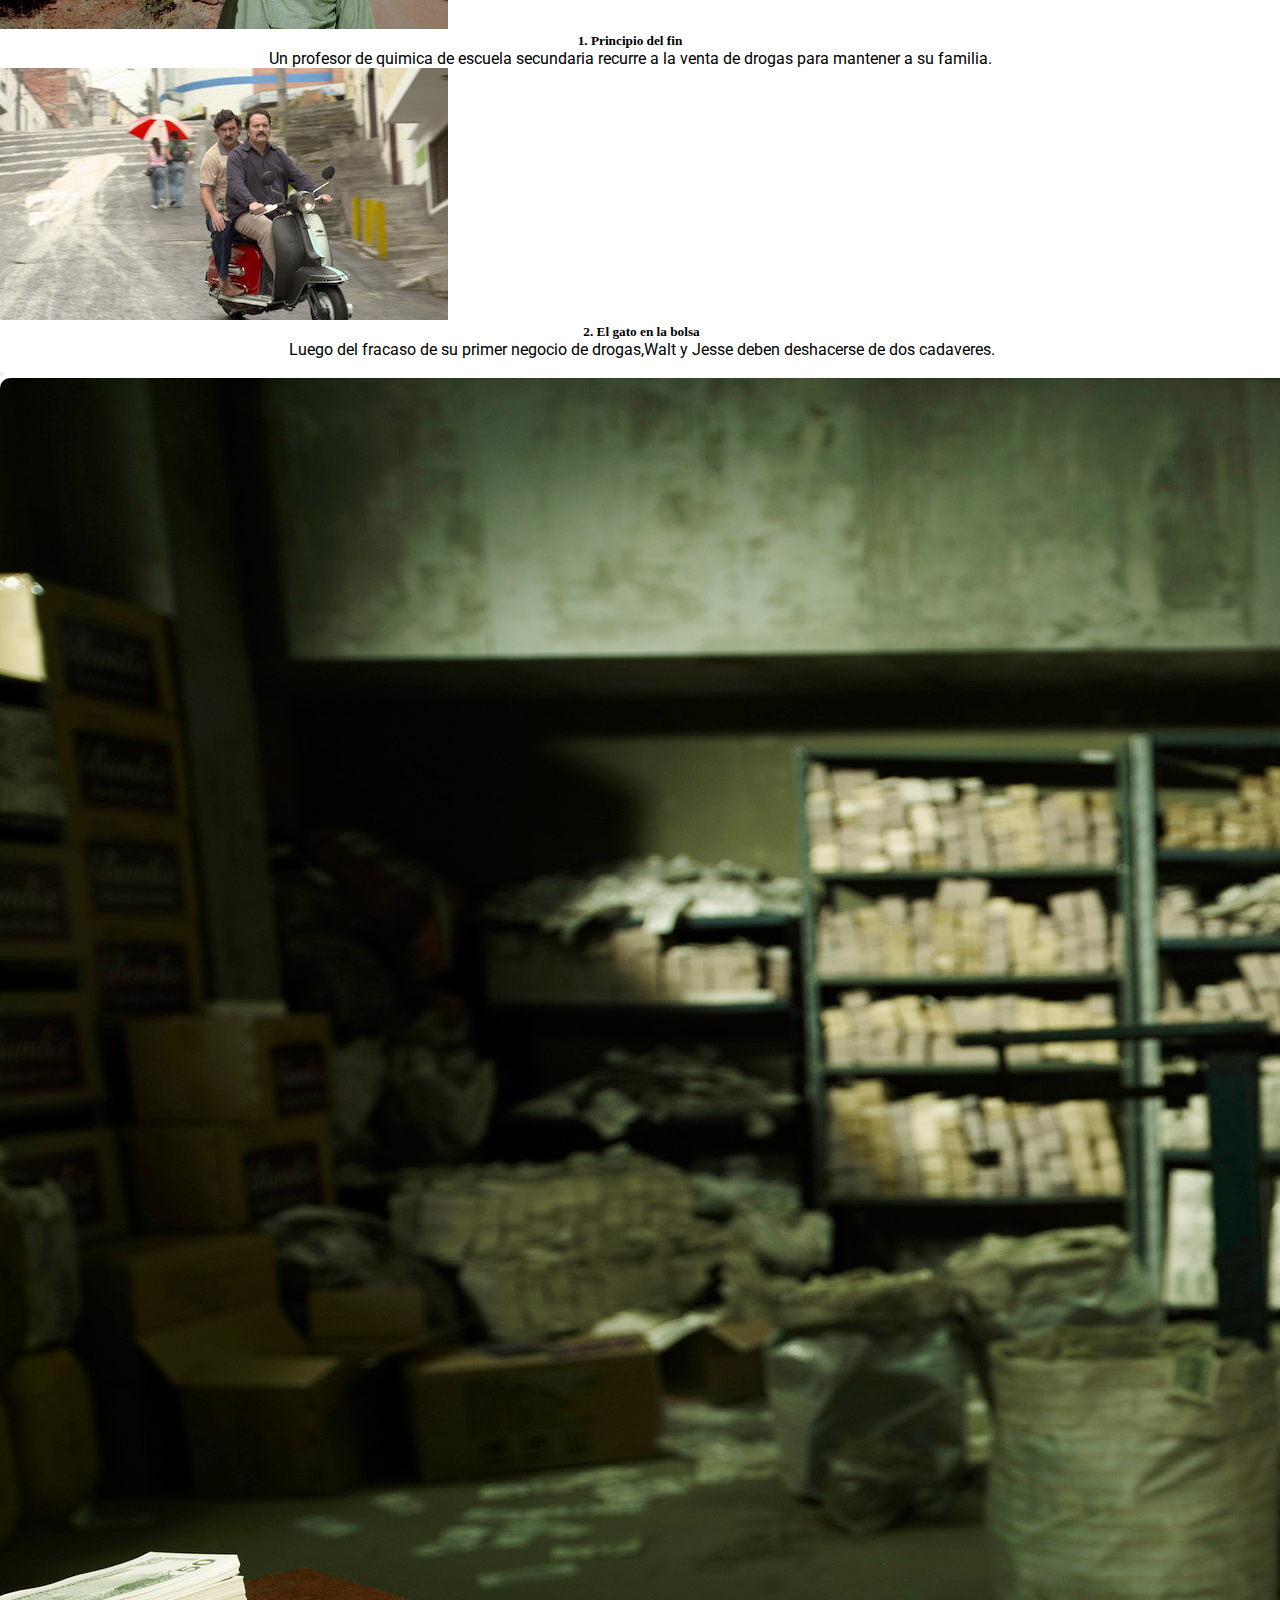
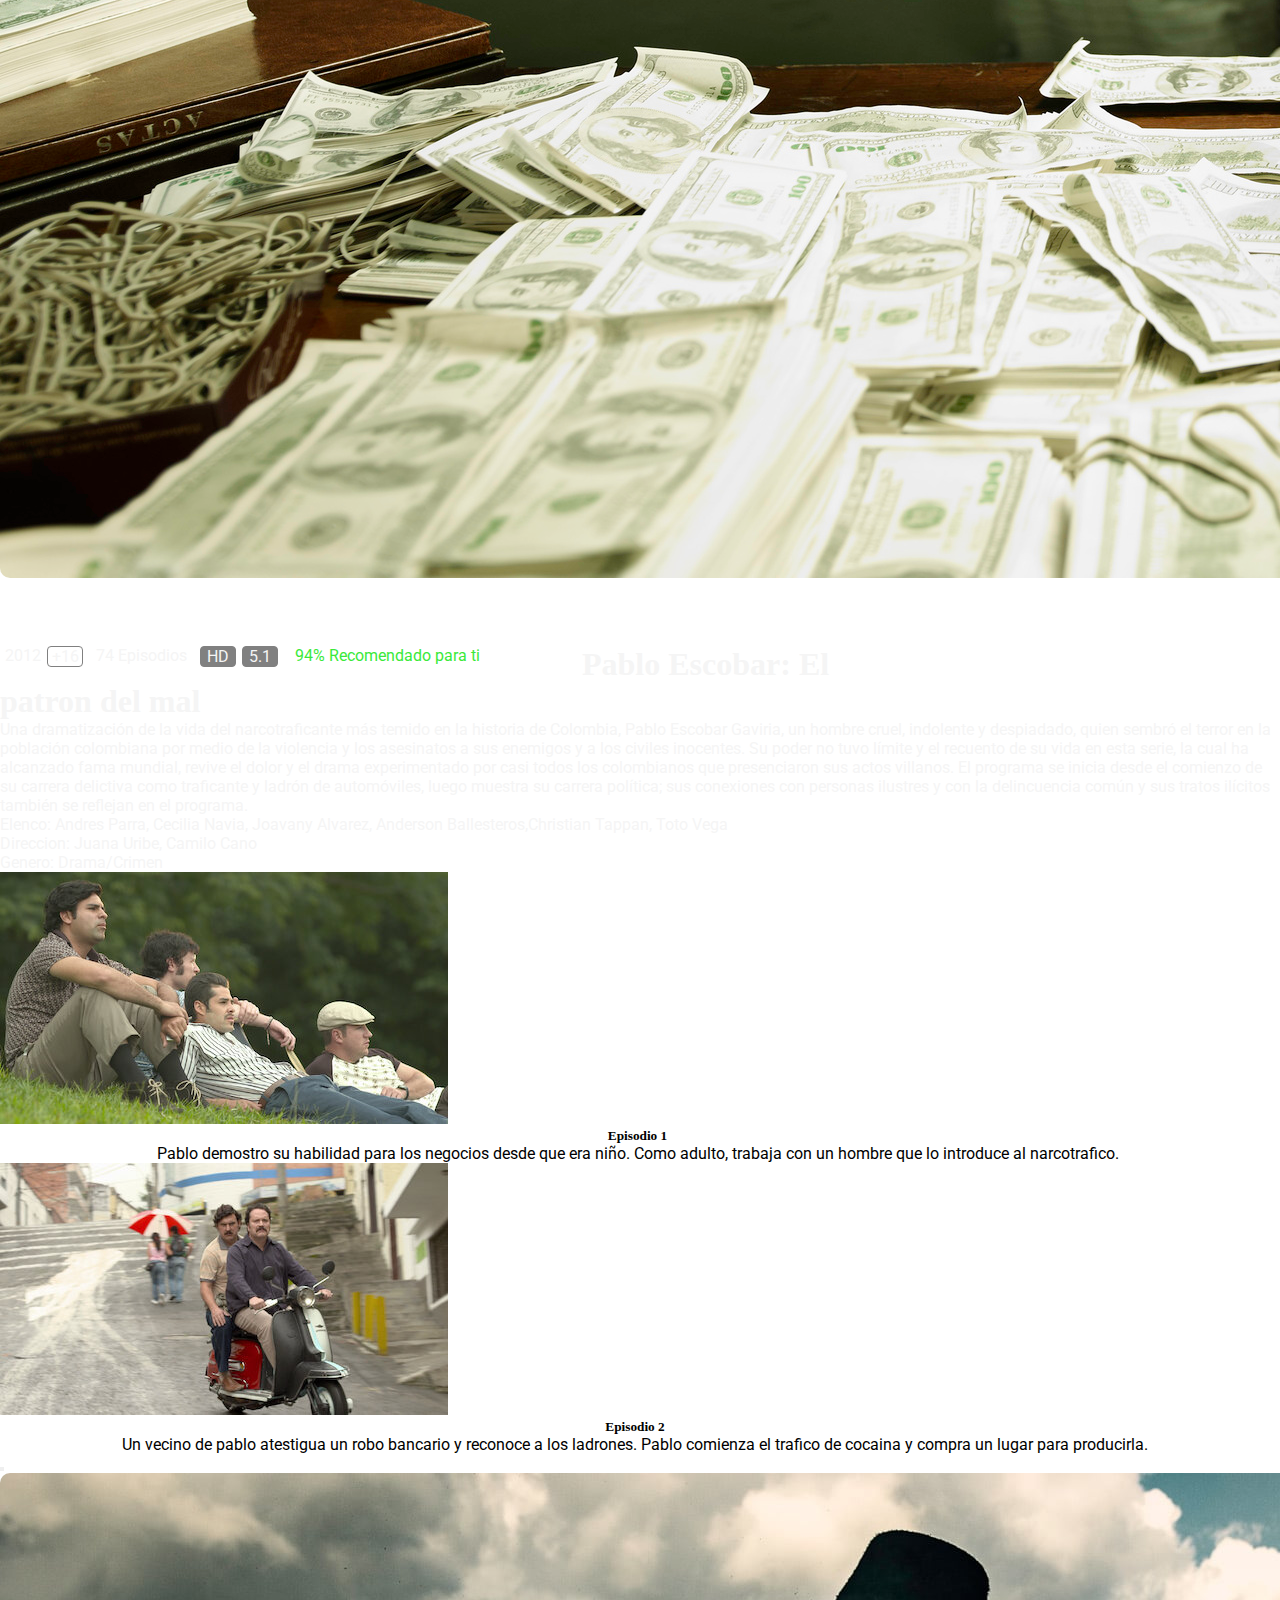
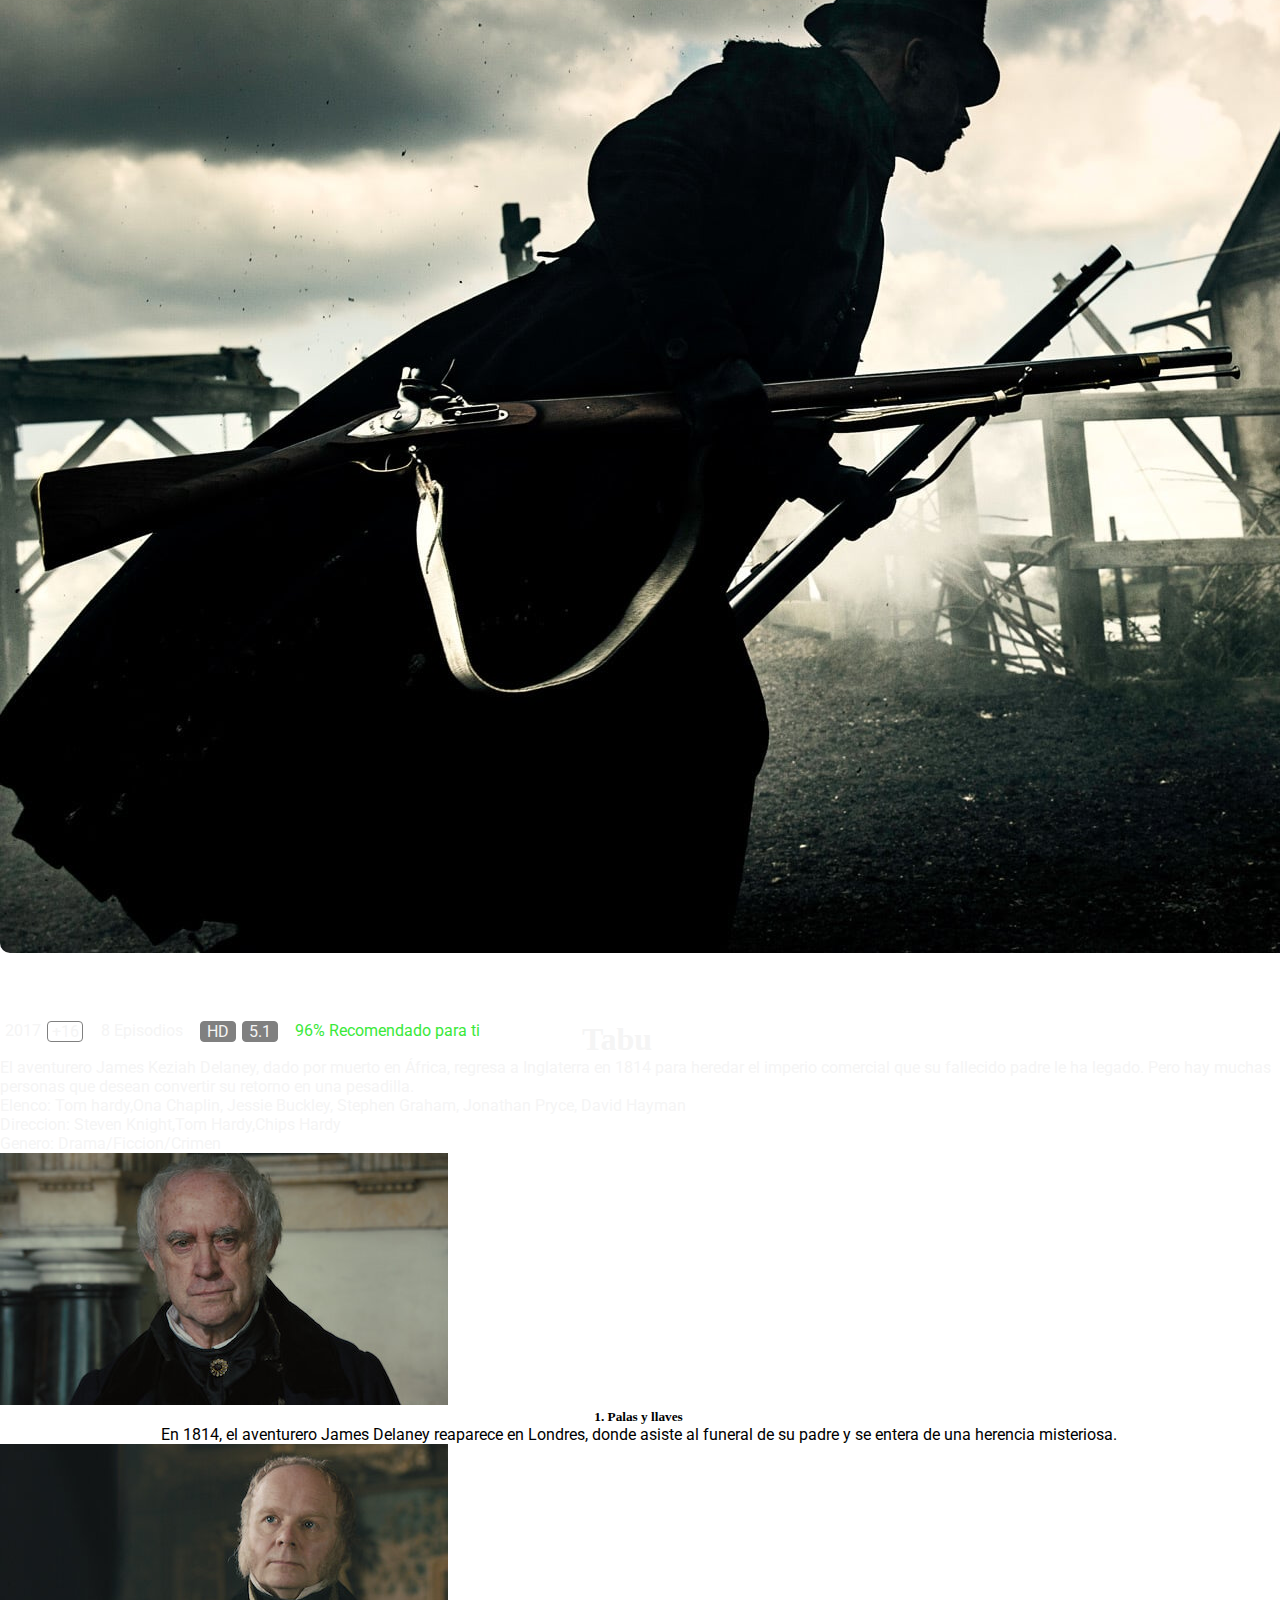
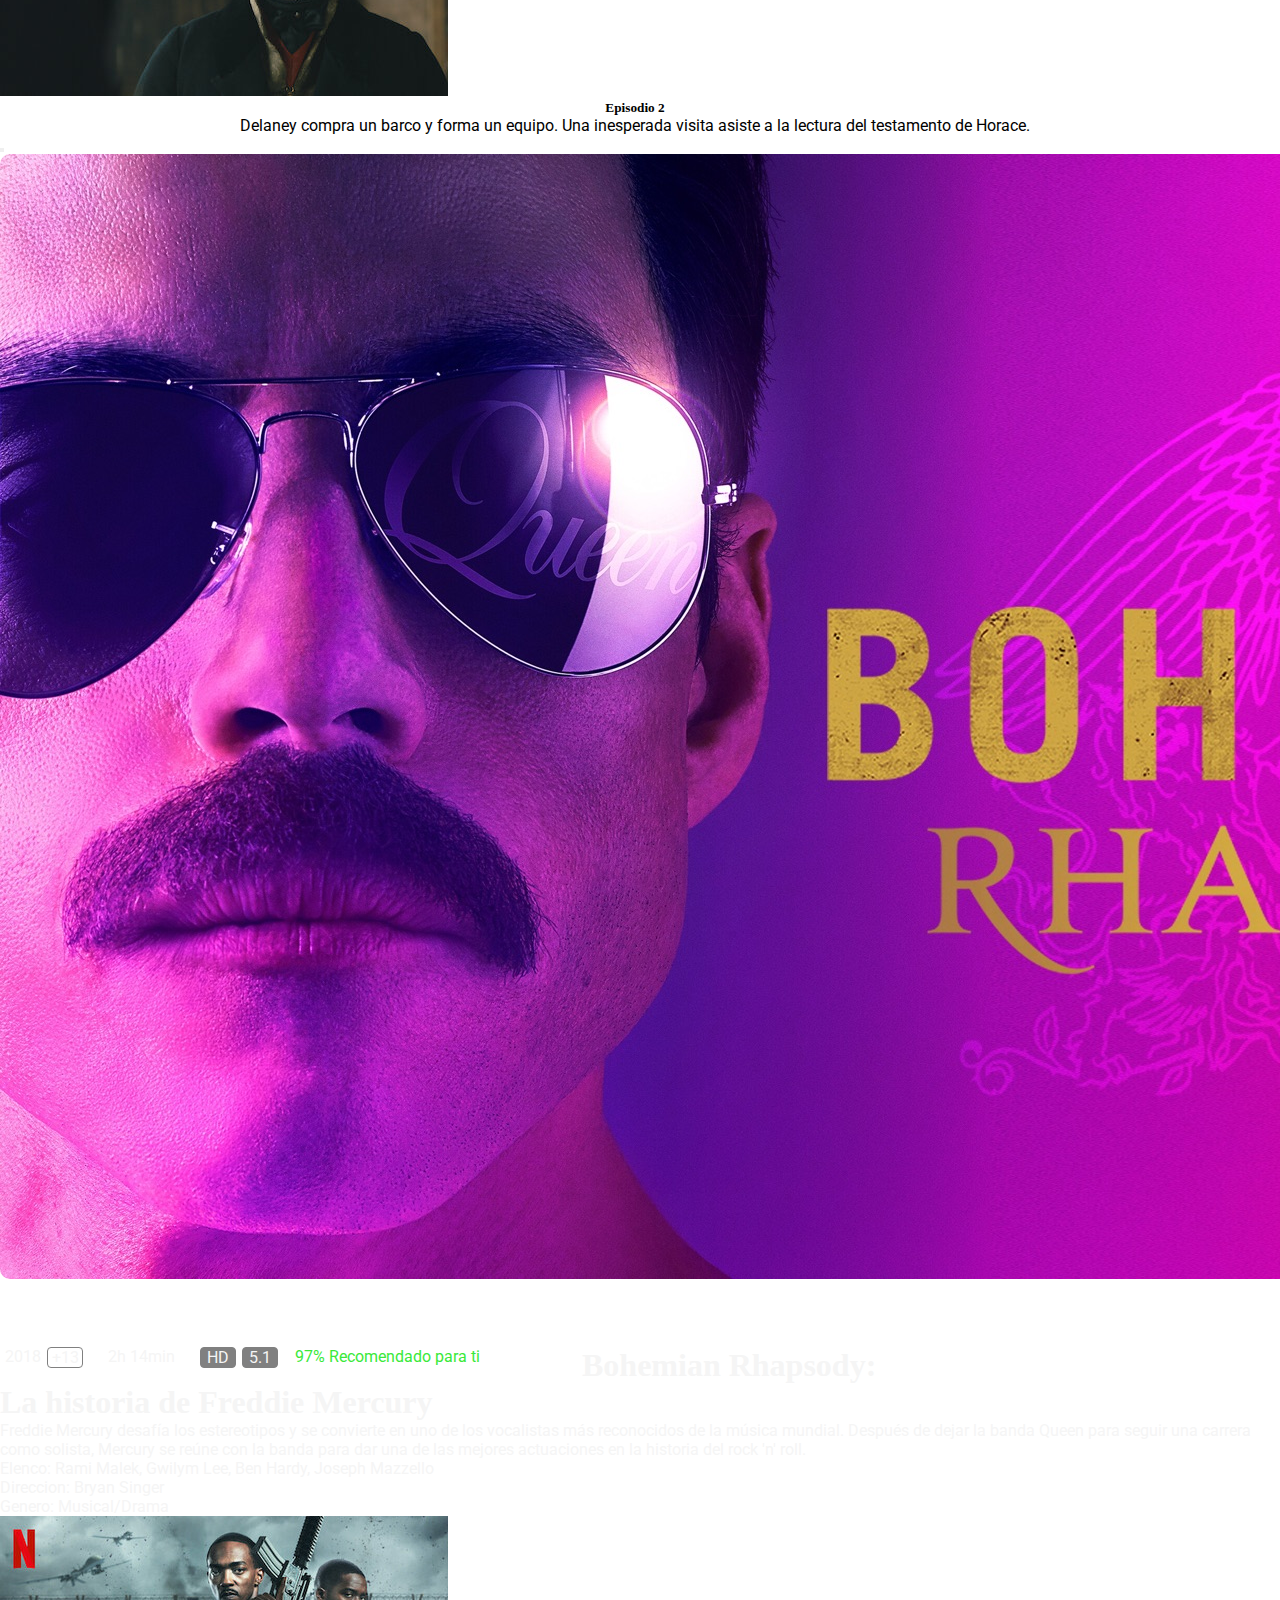
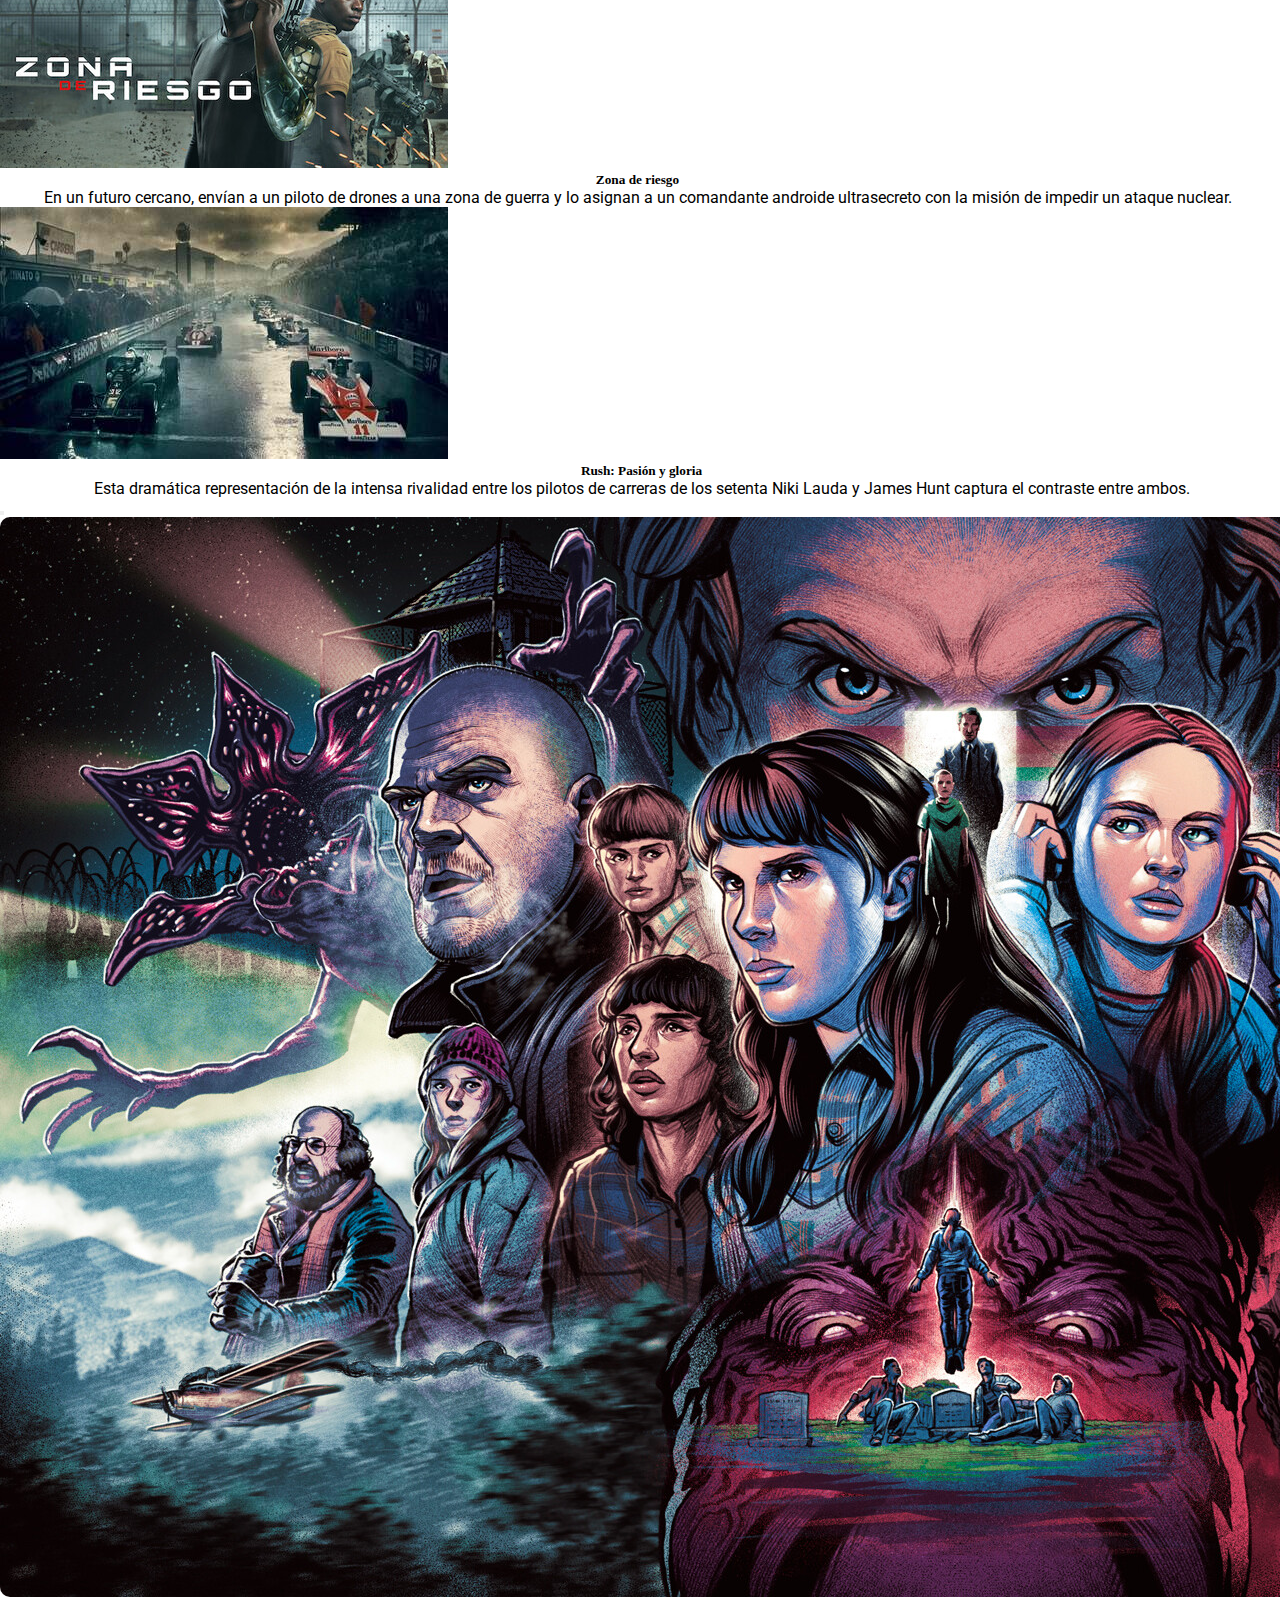
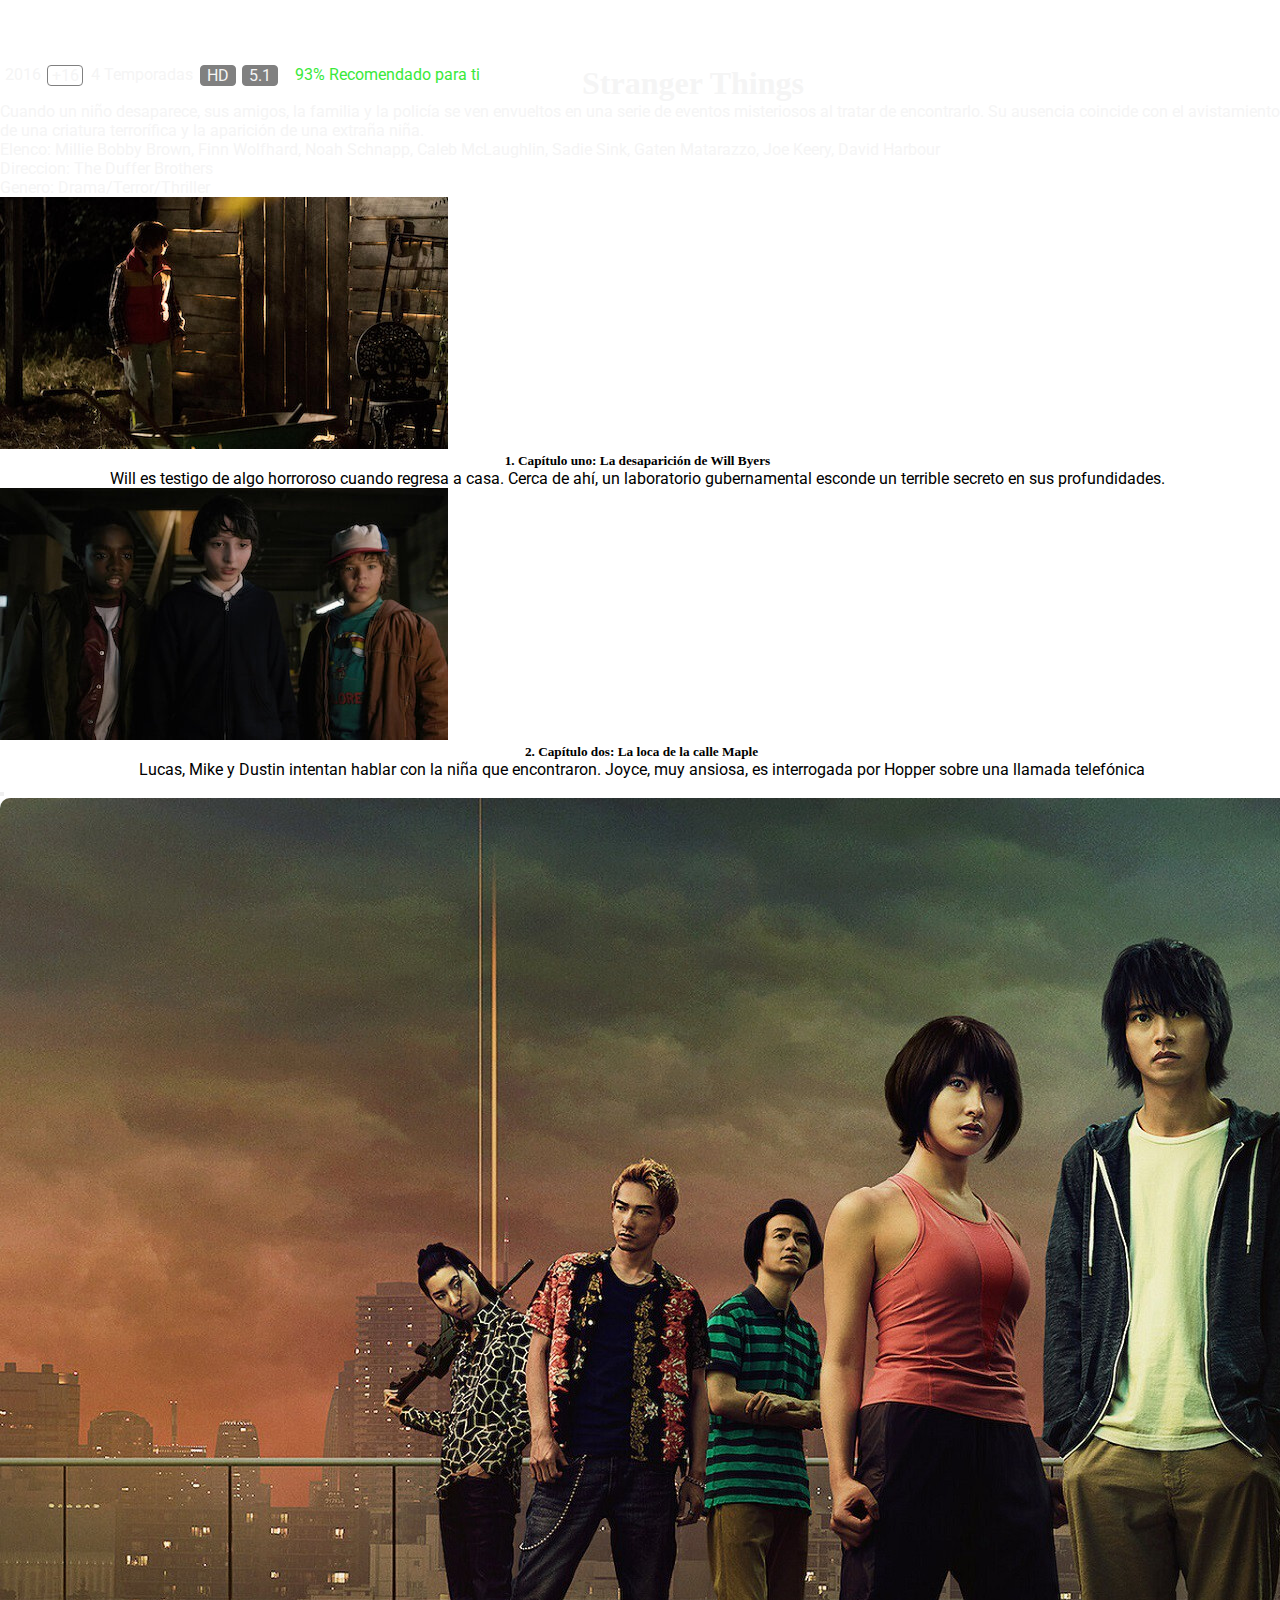
==== commit 9aaa6a2e: "cambie la foto del carrusel principal" ====
--- a/index.html
+++ b/index.html
@@ -79,7 +79,7 @@
     <section id="sliderPeliculas" class="carousel slide">
       <div class="carousel-inner sliderInicio">
         <div class="carousel-item slider-pantGrandes-div1"> <!--Agregar width:100vh-->
-          <button class="w-100" type="button" data-bs-toggle="modal" data-bs-target="#seanEternosModal"><img src="img/SeanEternos.jpg" class="d-block w-100" alt="Portada de sean eternos"></button>
+          <button class="w-100" type="button" data-bs-toggle="modal" data-bs-target="#seanEternosModal"><img src="img/BreakingBad.webp" class="d-block w-100" alt="Portada de sean eternos"></button>
           <div class="carousel-caption d-none d-md-block">
             <h2 class="text-bold text-color-red fw-bold">Sean Eternos</h2>
             <p class="fs-4 text-black text-bold">
